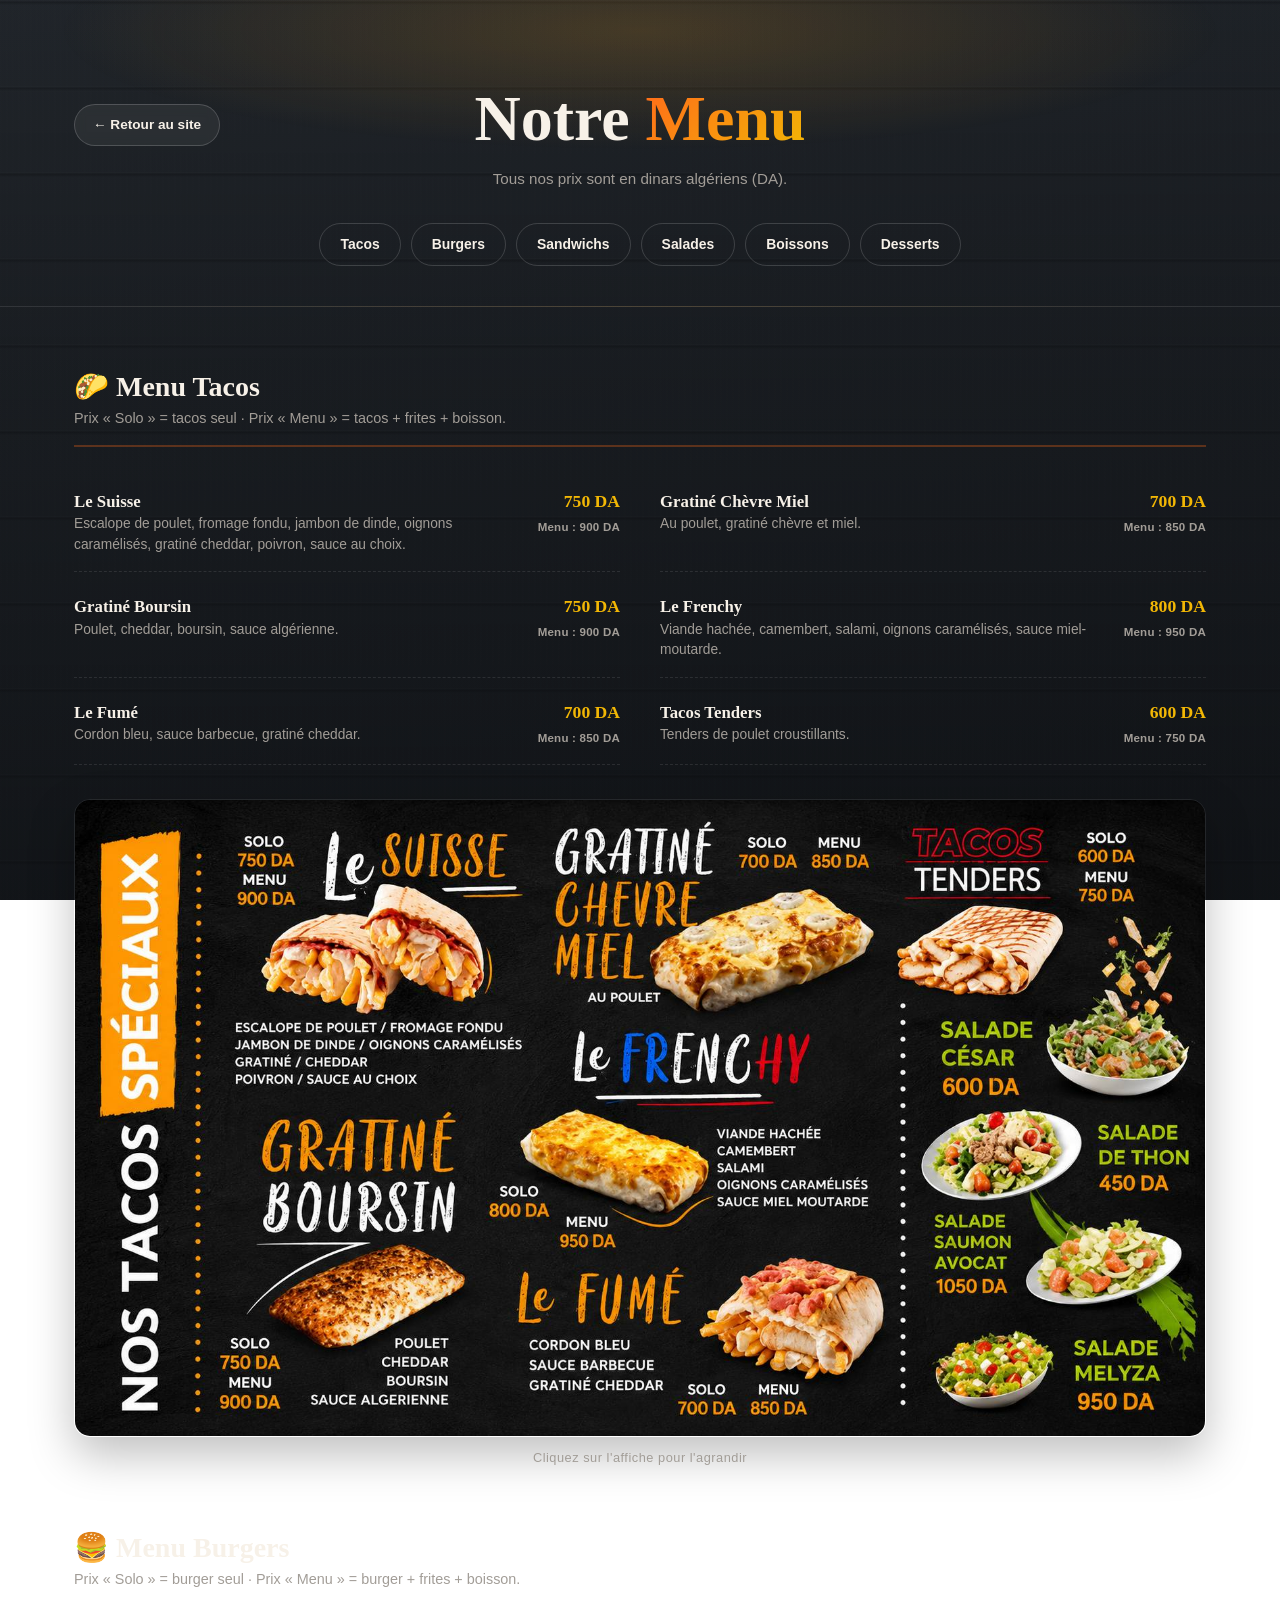
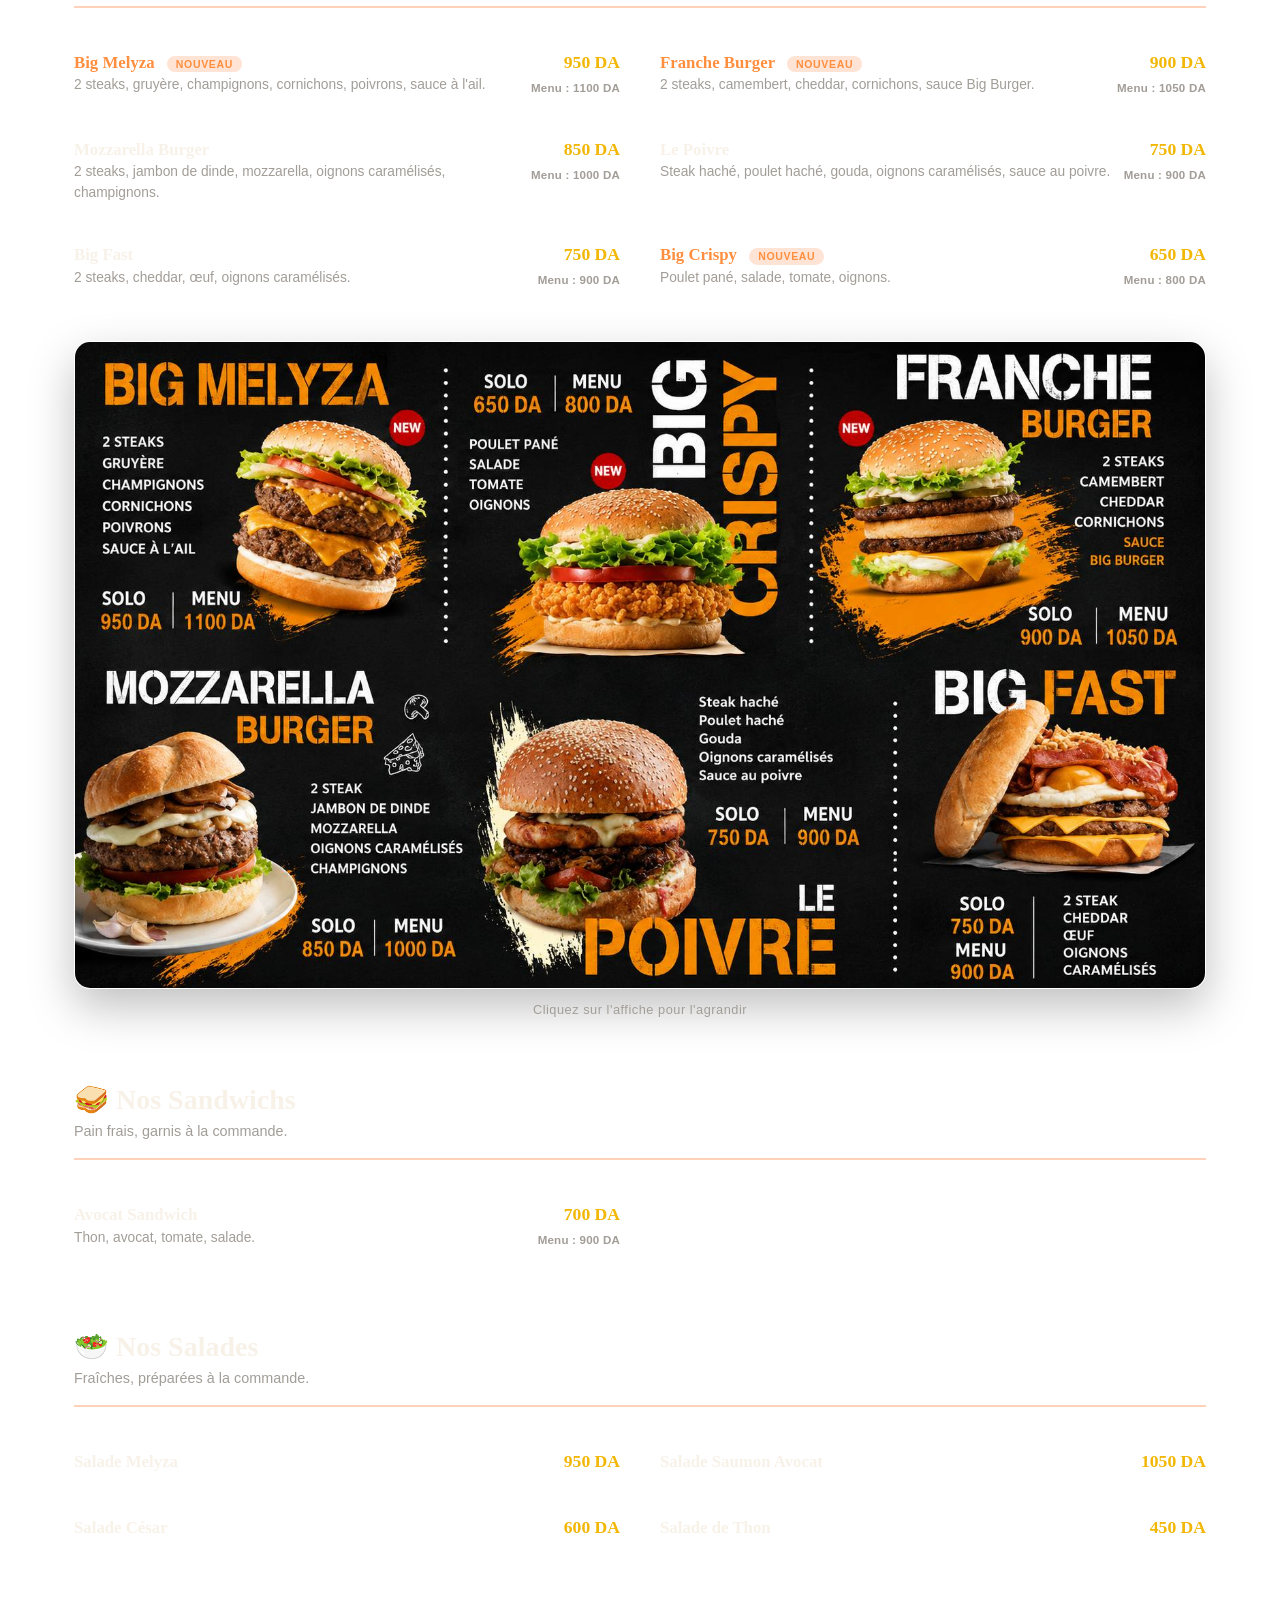
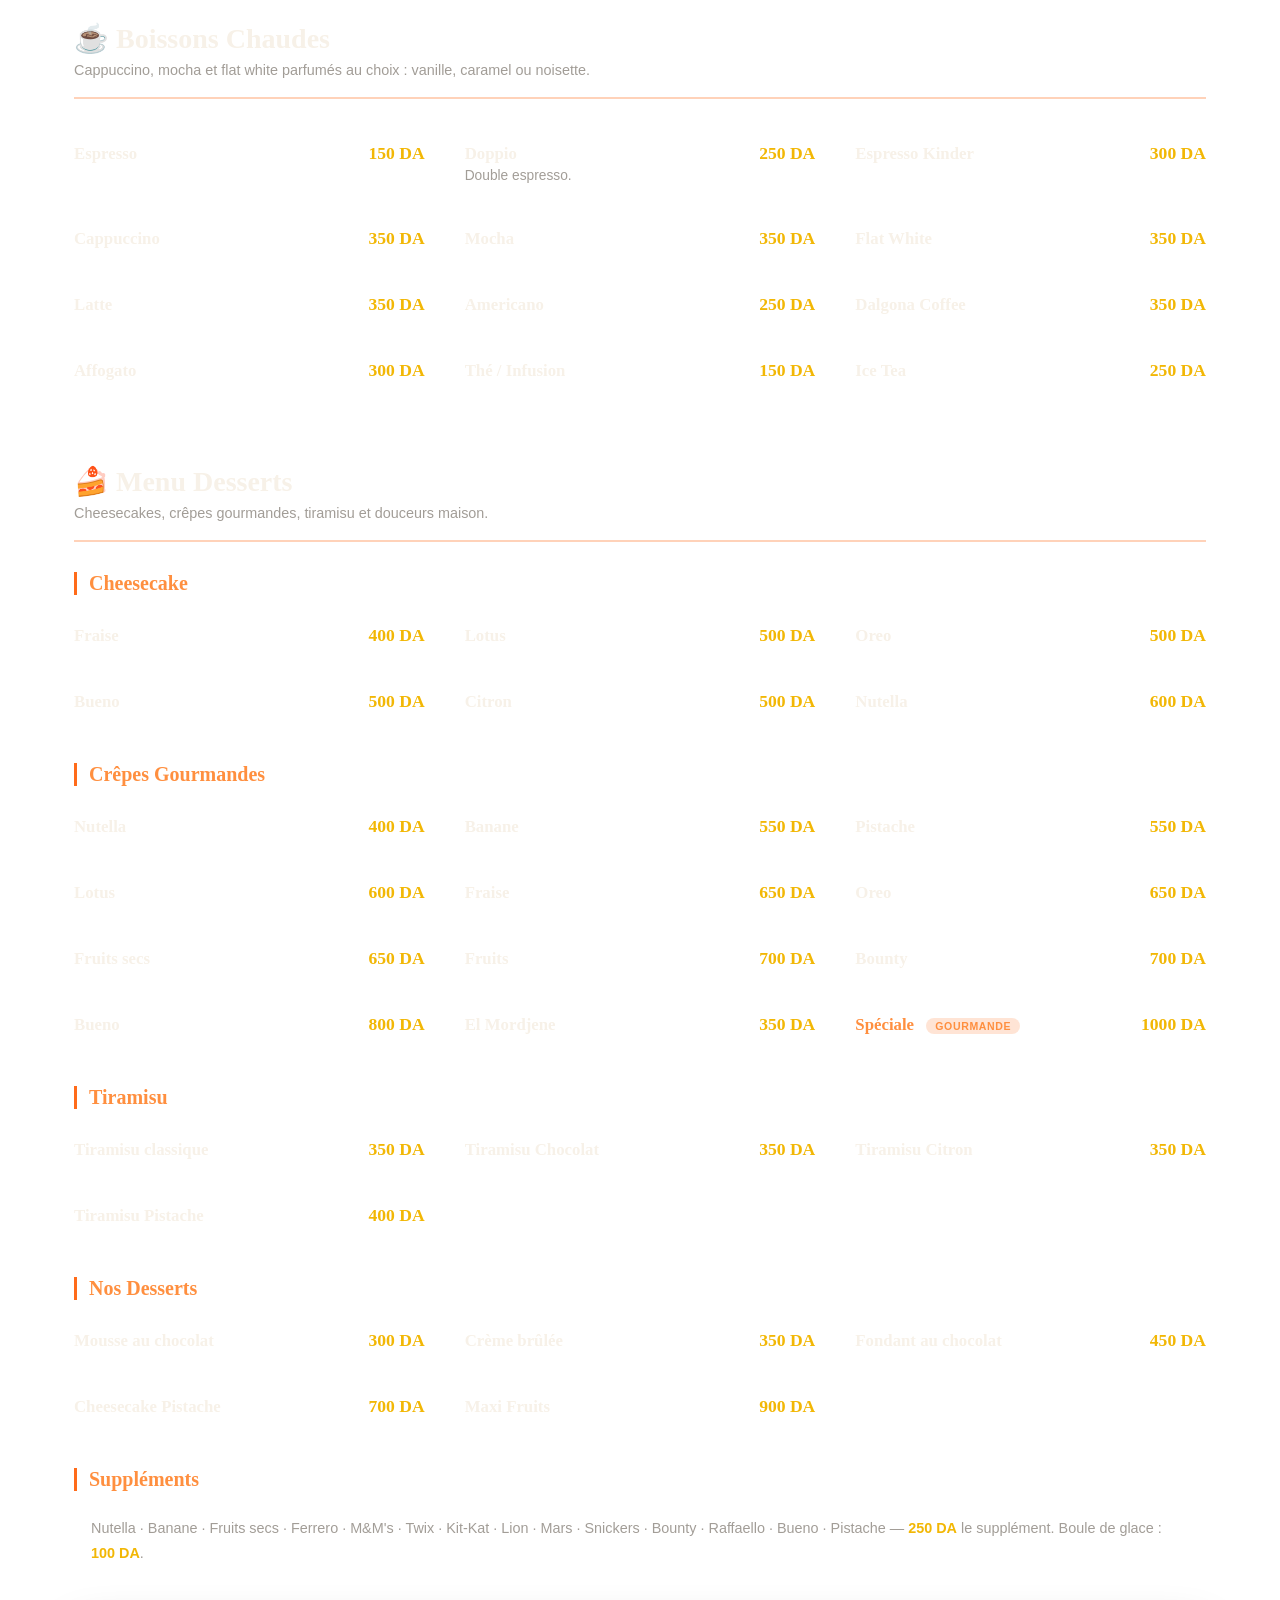
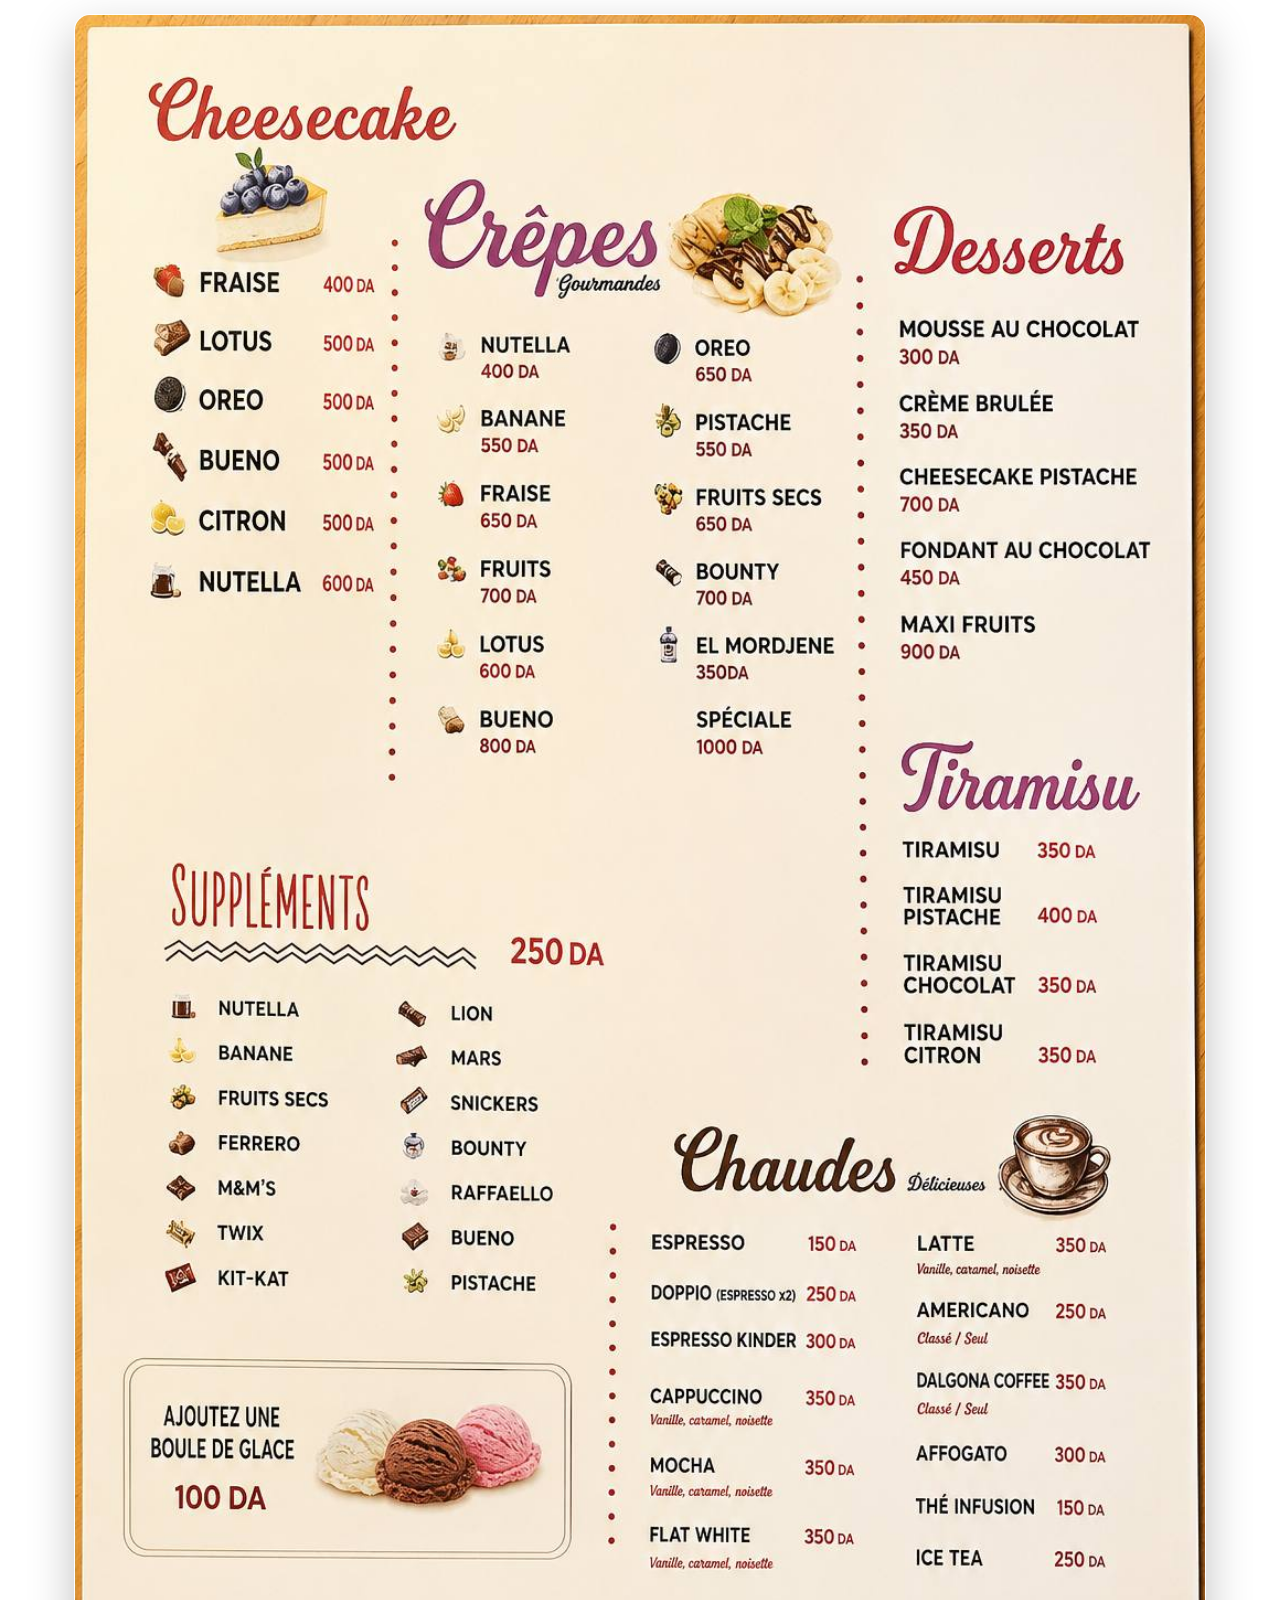
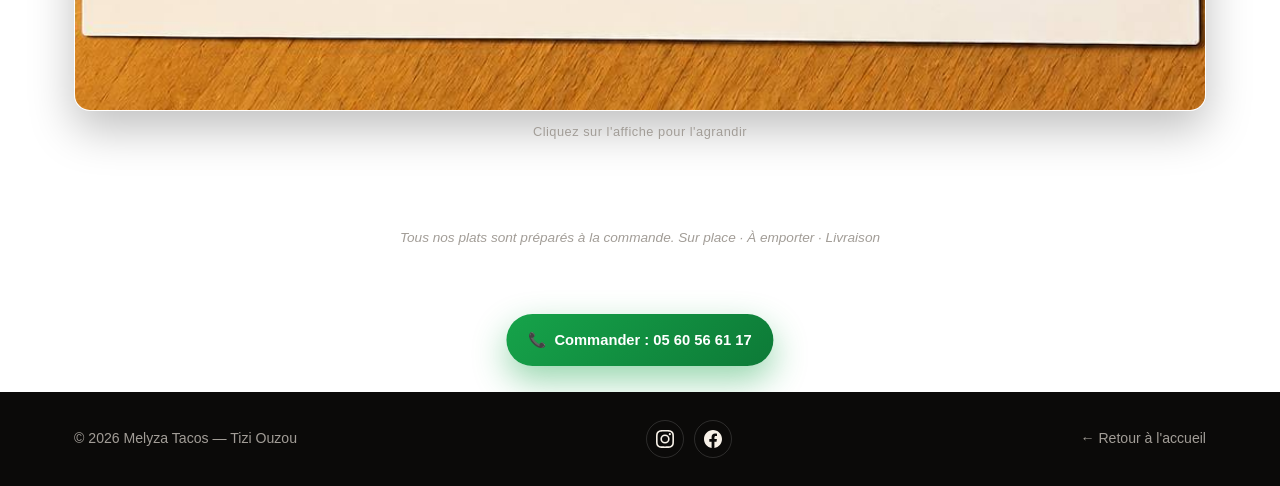
==== menu.html @ bb3642a3 "Suppression de l'onglet Tout dans les filtres du menu" ====
<!DOCTYPE html>
<html lang="fr">
<head>
  <meta charset="UTF-8" />
  <meta name="viewport" content="width=device-width, initial-scale=1.0" />
  <title>Menu &amp; Prix — Melyza Tacos</title>
  <meta name="description" content="Le menu complet de Melyza Tacos à Tizi Ouzou : tacos spéciaux, burgers, salades, boissons et desserts avec les prix." />
  <link rel="stylesheet" href="css/style.css" />
</head>
<body class="menu-page">

  <header class="menu-hero">
    <div class="container menu-hero__content">
      <a href="index.html" class="menu-hero__back">← Retour au site</a>
      <h1>Notre <span>Menu</span></h1>
      <p>Tous nos prix sont en dinars algériens (DA).</p>

      <nav class="menu-tabs" id="menuTabs">
        <button class="menu-tab" data-cat="tacos">Tacos</button>
        <button class="menu-tab" data-cat="burgers">Burgers</button>
        <button class="menu-tab" data-cat="sandwichs">Sandwichs</button>
        <button class="menu-tab" data-cat="salades">Salades</button>
        <button class="menu-tab" data-cat="boissons">Boissons</button>
        <button class="menu-tab" data-cat="desserts">Desserts</button>
      </nav>
    </div>
  </header>

  <main class="container menu-main">

    <!-- ============ TACOS ============ -->
    <section class="menu-cat" data-cat="tacos">
      <div class="menu-cat__head">
        <h2>🌮 Menu Tacos</h2>
        <p>Prix « Solo » = tacos seul · Prix « Menu » = tacos + frites + boisson.</p>
      </div>

      <ul class="menu-list">
        <li class="menu-item">
          <div class="menu-item__info">
            <h3>Le Suisse</h3>
            <p>Escalope de poulet, fromage fondu, jambon de dinde, oignons caramélisés, gratiné cheddar, poivron, sauce au choix.</p>
          </div>
          <span class="menu-item__price">750 DA <small>Menu : 900 DA</small></span>
        </li>
        <li class="menu-item">
          <div class="menu-item__info">
            <h3>Gratiné Chèvre Miel</h3>
            <p>Au poulet, gratiné chèvre et miel.</p>
          </div>
          <span class="menu-item__price">700 DA <small>Menu : 850 DA</small></span>
        </li>
        <li class="menu-item">
          <div class="menu-item__info">
            <h3>Gratiné Boursin</h3>
            <p>Poulet, cheddar, boursin, sauce algérienne.</p>
          </div>
          <span class="menu-item__price">750 DA <small>Menu : 900 DA</small></span>
        </li>
        <li class="menu-item">
          <div class="menu-item__info">
            <h3>Le Frenchy</h3>
            <p>Viande hachée, camembert, salami, oignons caramélisés, sauce miel-moutarde.</p>
          </div>
          <span class="menu-item__price">800 DA <small>Menu : 950 DA</small></span>
        </li>
        <li class="menu-item">
          <div class="menu-item__info">
            <h3>Le Fumé</h3>
            <p>Cordon bleu, sauce barbecue, gratiné cheddar.</p>
          </div>
          <span class="menu-item__price">700 DA <small>Menu : 850 DA</small></span>
        </li>
        <li class="menu-item">
          <div class="menu-item__info">
            <h3>Tacos Tenders</h3>
            <p>Tenders de poulet croustillants.</p>
          </div>
          <span class="menu-item__price">600 DA <small>Menu : 750 DA</small></span>
        </li>
      </ul>

      <figure class="menu-affiche">
        <img src="images/menu-tacos.jpg" alt="Affiche du menu des tacos spéciaux de Melyza Tacos" loading="lazy" />
        <figcaption>Cliquez sur l'affiche pour l'agrandir</figcaption>
      </figure>
    </section>

    <!-- ============ BURGERS ============ -->
    <section class="menu-cat" data-cat="burgers">
      <div class="menu-cat__head">
        <h2>🍔 Menu Burgers</h2>
        <p>Prix « Solo » = burger seul · Prix « Menu » = burger + frites + boisson.</p>
      </div>

      <ul class="menu-list">
        <li class="menu-item menu-item--star">
          <div class="menu-item__info">
            <h3>Big Melyza <span class="tag">Nouveau</span></h3>
            <p>2 steaks, gruyère, champignons, cornichons, poivrons, sauce à l'ail.</p>
          </div>
          <span class="menu-item__price">950 DA <small>Menu : 1100 DA</small></span>
        </li>
        <li class="menu-item menu-item--star">
          <div class="menu-item__info">
            <h3>Franche Burger <span class="tag">Nouveau</span></h3>
            <p>2 steaks, camembert, cheddar, cornichons, sauce Big Burger.</p>
          </div>
          <span class="menu-item__price">900 DA <small>Menu : 1050 DA</small></span>
        </li>
        <li class="menu-item">
          <div class="menu-item__info">
            <h3>Mozzarella Burger</h3>
            <p>2 steaks, jambon de dinde, mozzarella, oignons caramélisés, champignons.</p>
          </div>
          <span class="menu-item__price">850 DA <small>Menu : 1000 DA</small></span>
        </li>
        <li class="menu-item">
          <div class="menu-item__info">
            <h3>Le Poivre</h3>
            <p>Steak haché, poulet haché, gouda, oignons caramélisés, sauce au poivre.</p>
          </div>
          <span class="menu-item__price">750 DA <small>Menu : 900 DA</small></span>
        </li>
        <li class="menu-item">
          <div class="menu-item__info">
            <h3>Big Fast</h3>
            <p>2 steaks, cheddar, œuf, oignons caramélisés.</p>
          </div>
          <span class="menu-item__price">750 DA <small>Menu : 900 DA</small></span>
        </li>
        <li class="menu-item menu-item--star">
          <div class="menu-item__info">
            <h3>Big Crispy <span class="tag">Nouveau</span></h3>
            <p>Poulet pané, salade, tomate, oignons.</p>
          </div>
          <span class="menu-item__price">650 DA <small>Menu : 800 DA</small></span>
        </li>
      </ul>

      <figure class="menu-affiche">
        <img src="images/menu-burgers.jpg" alt="Affiche du menu des burgers de Melyza Tacos" loading="lazy" />
        <figcaption>Cliquez sur l'affiche pour l'agrandir</figcaption>
      </figure>
    </section>

    <!-- ============ SANDWICHS ============ -->
    <section class="menu-cat" data-cat="sandwichs">
      <div class="menu-cat__head">
        <h2>🥪 Nos Sandwichs</h2>
        <p>Pain frais, garnis à la commande.</p>
      </div>
      <ul class="menu-list">
        <li class="menu-item">
          <div class="menu-item__info">
            <h3>Avocat Sandwich</h3>
            <p>Thon, avocat, tomate, salade.</p>
          </div>
          <span class="menu-item__price">700 DA <small>Menu : 900 DA</small></span>
        </li>
      </ul>
    </section>

    <!-- ============ SALADES ============ -->
    <section class="menu-cat" data-cat="salades">
      <div class="menu-cat__head">
        <h2>🥗 Nos Salades</h2>
        <p>Fraîches, préparées à la commande.</p>
      </div>
      <ul class="menu-list">
        <li class="menu-item">
          <div class="menu-item__info"><h3>Salade Melyza</h3></div>
          <span class="menu-item__price">950 DA</span>
        </li>
        <li class="menu-item">
          <div class="menu-item__info"><h3>Salade Saumon Avocat</h3></div>
          <span class="menu-item__price">1050 DA</span>
        </li>
        <li class="menu-item">
          <div class="menu-item__info"><h3>Salade César</h3></div>
          <span class="menu-item__price">600 DA</span>
        </li>
        <li class="menu-item">
          <div class="menu-item__info"><h3>Salade de Thon</h3></div>
          <span class="menu-item__price">450 DA</span>
        </li>
      </ul>
    </section>

    <!-- ============ BOISSONS ============ -->
    <section class="menu-cat" data-cat="boissons">
      <div class="menu-cat__head">
        <h2>☕ Boissons Chaudes</h2>
        <p>Cappuccino, mocha et flat white parfumés au choix : vanille, caramel ou noisette.</p>
      </div>
      <ul class="menu-list menu-list--compact">
        <li class="menu-item">
          <div class="menu-item__info"><h3>Espresso</h3></div>
          <span class="menu-item__price">150 DA</span>
        </li>
        <li class="menu-item">
          <div class="menu-item__info"><h3>Doppio</h3><p>Double espresso.</p></div>
          <span class="menu-item__price">250 DA</span>
        </li>
        <li class="menu-item">
          <div class="menu-item__info"><h3>Espresso Kinder</h3></div>
          <span class="menu-item__price">300 DA</span>
        </li>
        <li class="menu-item">
          <div class="menu-item__info"><h3>Cappuccino</h3></div>
          <span class="menu-item__price">350 DA</span>
        </li>
        <li class="menu-item">
          <div class="menu-item__info"><h3>Mocha</h3></div>
          <span class="menu-item__price">350 DA</span>
        </li>
        <li class="menu-item">
          <div class="menu-item__info"><h3>Flat White</h3></div>
          <span class="menu-item__price">350 DA</span>
        </li>
        <li class="menu-item">
          <div class="menu-item__info"><h3>Latte</h3></div>
          <span class="menu-item__price">350 DA</span>
        </li>
        <li class="menu-item">
          <div class="menu-item__info"><h3>Americano</h3></div>
          <span class="menu-item__price">250 DA</span>
        </li>
        <li class="menu-item">
          <div class="menu-item__info"><h3>Dalgona Coffee</h3></div>
          <span class="menu-item__price">350 DA</span>
        </li>
        <li class="menu-item">
          <div class="menu-item__info"><h3>Affogato</h3></div>
          <span class="menu-item__price">300 DA</span>
        </li>
        <li class="menu-item">
          <div class="menu-item__info"><h3>Thé / Infusion</h3></div>
          <span class="menu-item__price">150 DA</span>
        </li>
        <li class="menu-item">
          <div class="menu-item__info"><h3>Ice Tea</h3></div>
          <span class="menu-item__price">250 DA</span>
        </li>
      </ul>
    </section>

    <!-- ============ DESSERTS ============ -->
    <section class="menu-cat" data-cat="desserts">
      <div class="menu-cat__head">
        <h2>🍰 Menu Desserts</h2>
        <p>Cheesecakes, crêpes gourmandes, tiramisu et douceurs maison.</p>
      </div>

      <h3 class="menu-sub">Cheesecake</h3>
      <ul class="menu-list menu-list--compact">
        <li class="menu-item">
          <div class="menu-item__info"><h3>Fraise</h3></div>
          <span class="menu-item__price">400 DA</span>
        </li>
        <li class="menu-item">
          <div class="menu-item__info"><h3>Lotus</h3></div>
          <span class="menu-item__price">500 DA</span>
        </li>
        <li class="menu-item">
          <div class="menu-item__info"><h3>Oreo</h3></div>
          <span class="menu-item__price">500 DA</span>
        </li>
        <li class="menu-item">
          <div class="menu-item__info"><h3>Bueno</h3></div>
          <span class="menu-item__price">500 DA</span>
        </li>
        <li class="menu-item">
          <div class="menu-item__info"><h3>Citron</h3></div>
          <span class="menu-item__price">500 DA</span>
        </li>
        <li class="menu-item">
          <div class="menu-item__info"><h3>Nutella</h3></div>
          <span class="menu-item__price">600 DA</span>
        </li>
      </ul>

      <h3 class="menu-sub">Crêpes Gourmandes</h3>
      <ul class="menu-list menu-list--compact">
        <li class="menu-item">
          <div class="menu-item__info"><h3>Nutella</h3></div>
          <span class="menu-item__price">400 DA</span>
        </li>
        <li class="menu-item">
          <div class="menu-item__info"><h3>Banane</h3></div>
          <span class="menu-item__price">550 DA</span>
        </li>
        <li class="menu-item">
          <div class="menu-item__info"><h3>Pistache</h3></div>
          <span class="menu-item__price">550 DA</span>
        </li>
        <li class="menu-item">
          <div class="menu-item__info"><h3>Lotus</h3></div>
          <span class="menu-item__price">600 DA</span>
        </li>
        <li class="menu-item">
          <div class="menu-item__info"><h3>Fraise</h3></div>
          <span class="menu-item__price">650 DA</span>
        </li>
        <li class="menu-item">
          <div class="menu-item__info"><h3>Oreo</h3></div>
          <span class="menu-item__price">650 DA</span>
        </li>
        <li class="menu-item">
          <div class="menu-item__info"><h3>Fruits secs</h3></div>
          <span class="menu-item__price">650 DA</span>
        </li>
        <li class="menu-item">
          <div class="menu-item__info"><h3>Fruits</h3></div>
          <span class="menu-item__price">700 DA</span>
        </li>
        <li class="menu-item">
          <div class="menu-item__info"><h3>Bounty</h3></div>
          <span class="menu-item__price">700 DA</span>
        </li>
        <li class="menu-item">
          <div class="menu-item__info"><h3>Bueno</h3></div>
          <span class="menu-item__price">800 DA</span>
        </li>
        <li class="menu-item">
          <div class="menu-item__info"><h3>El Mordjene</h3></div>
          <span class="menu-item__price">350 DA</span>
        </li>
        <li class="menu-item menu-item--star">
          <div class="menu-item__info"><h3>Spéciale <span class="tag">Gourmande</span></h3></div>
          <span class="menu-item__price">1000 DA</span>
        </li>
      </ul>

      <h3 class="menu-sub">Tiramisu</h3>
      <ul class="menu-list menu-list--compact">
        <li class="menu-item">
          <div class="menu-item__info"><h3>Tiramisu classique</h3></div>
          <span class="menu-item__price">350 DA</span>
        </li>
        <li class="menu-item">
          <div class="menu-item__info"><h3>Tiramisu Chocolat</h3></div>
          <span class="menu-item__price">350 DA</span>
        </li>
        <li class="menu-item">
          <div class="menu-item__info"><h3>Tiramisu Citron</h3></div>
          <span class="menu-item__price">350 DA</span>
        </li>
        <li class="menu-item">
          <div class="menu-item__info"><h3>Tiramisu Pistache</h3></div>
          <span class="menu-item__price">400 DA</span>
        </li>
      </ul>

      <h3 class="menu-sub">Nos Desserts</h3>
      <ul class="menu-list menu-list--compact">
        <li class="menu-item">
          <div class="menu-item__info"><h3>Mousse au chocolat</h3></div>
          <span class="menu-item__price">300 DA</span>
        </li>
        <li class="menu-item">
          <div class="menu-item__info"><h3>Crème brûlée</h3></div>
          <span class="menu-item__price">350 DA</span>
        </li>
        <li class="menu-item">
          <div class="menu-item__info"><h3>Fondant au chocolat</h3></div>
          <span class="menu-item__price">450 DA</span>
        </li>
        <li class="menu-item">
          <div class="menu-item__info"><h3>Cheesecake Pistache</h3></div>
          <span class="menu-item__price">700 DA</span>
        </li>
        <li class="menu-item">
          <div class="menu-item__info"><h3>Maxi Fruits</h3></div>
          <span class="menu-item__price">900 DA</span>
        </li>
      </ul>

      <h3 class="menu-sub">Suppléments</h3>
      <p class="menu-sub__note">
        Nutella · Banane · Fruits secs · Ferrero · M&amp;M's · Twix · Kit-Kat · Lion · Mars ·
        Snickers · Bounty · Raffaello · Bueno · Pistache — <strong>250 DA</strong> le supplément.
        Boule de glace&nbsp;: <strong>100 DA</strong>.
      </p>

      <figure class="menu-affiche">
        <img src="images/menu-desserts.jpg" alt="Affiche du menu des desserts de Melyza Tacos" loading="lazy" />
        <figcaption>Cliquez sur l'affiche pour l'agrandir</figcaption>
      </figure>
    </section>

    <p class="menu-note">
      Tous nos plats sont préparés à la commande. Sur place · À emporter · Livraison
    </p>
  </main>

  <!-- Bouton d'appel, flottant en bas au centre -->
  <a href="tel:+213560566117" class="fab fab--call" aria-label="Commander au 05 60 56 61 17">
    📞 <span>Commander&nbsp;: 05 60 56 61 17</span>
  </a>

  <footer class="footer">
    <div class="container footer__inner">
      <p>© <span id="year"></span> Melyza Tacos — Tizi Ouzou</p>

      <div class="socials">
        <a href="https://www.instagram.com/melyzatacos/" target="_blank" rel="noopener" aria-label="Instagram">
          <svg viewBox="0 0 24 24" width="18" height="18" fill="currentColor" aria-hidden="true">
            <path d="M12 2.16c3.2 0 3.58.01 4.85.07 1.17.05 1.8.25 2.23.41.56.22.96.48 1.38.9.42.42.68.82.9 1.38.16.42.36 1.06.41 2.23.06 1.27.07 1.65.07 4.85s-.01 3.58-.07 4.85c-.05 1.17-.25 1.8-.41 2.23-.22.56-.48.96-.9 1.38-.42.42-.82.68-1.38.9-.42.16-1.06.36-2.23.41-1.27.06-1.65.07-4.85.07s-3.58-.01-4.85-.07c-1.17-.05-1.8-.25-2.23-.41-.56-.22-.96-.48-1.38-.9-.42-.42-.68-.82-.9-1.38-.16-.42-.36-1.06-.41-2.23-.06-1.27-.07-1.65-.07-4.85s.01-3.58.07-4.85c.05-1.17.25-1.8.41-2.23.22-.56.48-.96.9-1.38.42-.42.82-.68 1.38-.9.42-.16 1.06-.36 2.23-.41 1.27-.06 1.65-.07 4.85-.07M12 0C8.74 0 8.33.01 7.05.07 5.78.13 4.9.33 4.14.63c-.79.3-1.46.72-2.12 1.39C1.35 2.68.93 3.35.63 4.14.33 4.9.13 5.78.07 7.05.01 8.33 0 8.74 0 12s.01 3.67.07 4.95c.06 1.27.26 2.15.56 2.91.3.79.72 1.46 1.39 2.12.66.67 1.33 1.09 2.12 1.39.76.3 1.64.5 2.91.56C8.33 23.99 8.74 24 12 24s3.67-.01 4.95-.07c1.27-.06 2.15-.26 2.91-.56.79-.3 1.46-.72 2.12-1.39.67-.66 1.09-1.33 1.39-2.12.3-.76.5-1.64.56-2.91.06-1.28.07-1.69.07-4.95s-.01-3.67-.07-4.95c-.06-1.27-.26-2.15-.56-2.91-.3-.79-.72-1.46-1.39-2.12C21.32 1.35 20.65.93 19.86.63c-.76-.3-1.64-.5-2.91-.56C15.67.01 15.26 0 12 0z"/>
            <path d="M12 5.84a6.16 6.16 0 100 12.32A6.16 6.16 0 0012 5.84zm0 10.16a4 4 0 110-8 4 4 0 010 8z"/>
            <circle cx="18.41" cy="5.59" r="1.44"/>
          </svg>
        </a>
        <a href="https://www.facebook.com/MelyzaTacos" target="_blank" rel="noopener" aria-label="Facebook">
          <svg viewBox="0 0 24 24" width="18" height="18" fill="currentColor" aria-hidden="true">
            <path d="M24 12.07C24 5.4 18.63 0 12 0S0 5.4 0 12.07C0 18.1 4.39 23.09 10.13 24v-8.44H7.08v-3.49h3.05V9.41c0-3.02 1.79-4.69 4.53-4.69 1.31 0 2.68.24 2.68.24v2.97h-1.51c-1.49 0-1.96.93-1.96 1.89v2.25h3.33l-.53 3.49h-2.8V24C19.61 23.09 24 18.1 24 12.07z"/>
          </svg>
        </a>
      </div>

      <a href="index.html">← Retour à l'accueil</a>
    </div>
  </footer>

  <!-- Visionneuse plein écran des affiches -->
  <div class="lightbox" id="lightbox" hidden>
    <button class="lightbox__close" id="lightboxClose" aria-label="Fermer">✕</button>
    <img src="" alt="" id="lightboxImg" />
  </div>

  <script src="js/main.js"></script>
</body>
</html>
---- css/style.css ----
/* =========================================================
   MELYZA TACOS — Feuille de style
   Palette : noir charbon / orange braise / crème
   ========================================================= */

:root {
  --noir: #12100e;
  --noir-2: #1c1917;
  --noir-3: #262220;
  --creme: #f7f1e8;
  --creme-2: #ffffff;
  --orange: #ff6b1a;
  --orange-2: #ff8f3f;
  --rouge: #d92626;
  --or: #f2b705;
  --gris: #a29d97;

  --radius: 16px;
  --radius-sm: 10px;
  --shadow: 0 18px 45px rgba(0, 0, 0, .25);
  --font: "Segoe UI", "Helvetica Neue", Arial, sans-serif;
  --font-title: "Georgia", "Times New Roman", serif;
  --max: 1180px;
  --ease: cubic-bezier(.22, 1, .36, 1);
}

* { margin: 0; padding: 0; box-sizing: border-box; }

html { scroll-behavior: smooth; }

body {
  font-family: var(--font);
  background: var(--creme);
  color: var(--noir);
  line-height: 1.65;
  -webkit-font-smoothing: antialiased;
  overflow-x: hidden;
}

img { max-width: 100%; display: block; }
a { color: inherit; text-decoration: none; }

.container { width: 100%; max-width: var(--max); margin: 0 auto; padding: 0 24px; }

.section { padding: 96px 0; }
.section--dark { background: var(--noir); color: var(--creme); }

.section__head { text-align: center; max-width: 640px; margin: 0 auto 56px; }

.eyebrow {
  text-transform: uppercase;
  letter-spacing: .18em;
  font-size: .75rem;
  font-weight: 700;
  color: var(--orange);
  margin-bottom: 12px;
}

h1, h2, h3 { font-family: var(--font-title); line-height: 1.15; font-weight: 700; }
h2 { font-size: clamp(1.8rem, 4vw, 2.7rem); }
h3 { font-size: 1.2rem; }

/* ---------- Placeholders photo (à remplacer par de vraies images) ---------- */
.ph {
  position: relative;
  background:
    repeating-linear-gradient(45deg, rgba(255, 107, 26, .06) 0 12px, transparent 12px 24px),
    linear-gradient(135deg, var(--noir-2), var(--noir-3));
  border: 1px dashed rgba(255, 107, 26, .35);
  border-radius: var(--radius);
  min-height: 240px;
  display: flex;
  align-items: center;
  justify-content: center;
  overflow: hidden;
}
.ph::after {
  content: attr(data-label);
  font-size: .82rem;
  letter-spacing: .1em;
  text-transform: uppercase;
  color: var(--gris);
  text-align: center;
  padding: 0 16px;
}
.ph--tall { min-height: 460px; }
.ph--map { min-height: 340px; }

/* ---------- Boutons ---------- */
.btn {
  display: inline-flex;
  align-items: center;
  justify-content: center;
  gap: 8px;
  padding: 15px 30px;
  border-radius: 999px;
  font-weight: 700;
  font-size: .95rem;
  letter-spacing: .02em;
  cursor: pointer;
  border: 2px solid transparent;
  transition: transform .35s var(--ease), box-shadow .35s var(--ease), background .3s, color .3s;
  white-space: nowrap;
}
.btn--primary {
  background: linear-gradient(135deg, var(--orange), var(--rouge));
  color: #fff;
  box-shadow: 0 12px 30px rgba(255, 107, 26, .35);
}
.btn--primary:hover { transform: translateY(-3px); box-shadow: 0 18px 40px rgba(255, 107, 26, .45); }
.btn--ghost { border-color: rgba(255, 255, 255, .35); color: #fff; backdrop-filter: blur(4px); }
.btn--ghost:hover { background: #fff; color: var(--noir); }
.btn--sm { padding: 10px 20px; font-size: .85rem; background: var(--orange); color: #fff; }
.btn--sm:hover { background: var(--rouge); }

/* =========================================================
   NAVIGATION
   ========================================================= */
.nav {
  position: fixed;
  inset: 0 0 auto 0;
  z-index: 100;
  transition: background .4s, box-shadow .4s, padding .4s;
  padding: 18px 0;
}
.nav.is-scrolled {
  background: rgba(18, 16, 14, .92);
  backdrop-filter: blur(10px);
  box-shadow: 0 6px 24px rgba(0, 0, 0, .25);
  padding: 10px 0;
}
.nav__inner {
  max-width: var(--max);
  margin: 0 auto;
  padding: 0 24px;
  display: flex;
  align-items: center;
  justify-content: space-between;
}
.nav__logo { display: flex; align-items: center; gap: 10px; }
/* Logo rond du restaurant : rotation continue */
.nav__logo-mark {
  width: 44px; height: 44px;
  border-radius: 50%;
  object-fit: cover;
  box-shadow: 0 4px 14px rgba(0, 0, 0, .35);
  animation: tourne 14s linear infinite;
}
.nav__logo:hover .nav__logo-mark { animation-duration: 4s; }

@keyframes tourne {
  from { transform: rotate(0deg); }
  to   { transform: rotate(360deg); }
}
/* Logo de la barre de navigation, dans le même esprit que l'enseigne */
.nav__logo-text { display: flex; align-items: baseline; gap: 6px; }
.nav__logo-text .script {
  font-family: 'Pacifico', cursive;
  font-size: 1.5rem;
  line-height: 1.2;
  color: #f5a623;
}
.nav__logo-text .sans {
  font-family: 'Poppins', var(--font);
  font-weight: 300;
  font-size: .78rem;
  letter-spacing: .18em;
  text-transform: uppercase;
  color: #fff;
}

.nav__links { display: flex; align-items: center; gap: 28px; }
.nav__links a { color: #fff; font-size: .95rem; font-weight: 600; position: relative; }
.nav__links a:not(.btn)::after {
  content: "";
  position: absolute; left: 0; bottom: -6px;
  width: 0; height: 2px; background: var(--orange);
  transition: width .3s var(--ease);
}
.nav__links a:not(.btn):hover::after { width: 100%; }

.nav__burger { display: none; background: none; border: 0; cursor: pointer; padding: 8px; }
.nav__burger span {
  display: block; width: 26px; height: 2px; background: #fff;
  margin: 5px 0; transition: transform .3s, opacity .3s;
}
.nav__burger.is-open span:nth-child(1) { transform: translateY(7px) rotate(45deg); }
.nav__burger.is-open span:nth-child(2) { opacity: 0; }
.nav__burger.is-open span:nth-child(3) { transform: translateY(-7px) rotate(-45deg); }

/* =========================================================
   HERO / BANNIÈRE
   ========================================================= */
.hero {
  position: relative;
  min-height: 100vh;
  display: flex;
  align-items: center;
  justify-content: center;
  text-align: center;
  color: #fff;
  overflow: hidden;
}
/* Fond repris de la façade : bardage anthracite en panneaux horizontaux */
.hero__bg {
  position: absolute; inset: 0;
  background:
    /* joints entre les panneaux */
    repeating-linear-gradient(
      180deg,
      rgba(255, 255, 255, .035) 0px,
      rgba(255, 255, 255, .015) 1px,
      rgba(0, 0, 0, .28) 2px,
      rgba(0, 0, 0, .10) 4px,
      transparent 5px,
      transparent 86px
    ),
    /* légère texture métal brossé */
    repeating-linear-gradient(
      90deg,
      rgba(255, 255, 255, .012) 0px,
      transparent 2px,
      transparent 6px
    ),
    /* reflet chaud de l'éclairage de l'enseigne */
    radial-gradient(ellipse 70% 45% at 50% 22%, rgba(245, 166, 35, .16), transparent 65%),
    /* teinte des panneaux : gris ardoise froid */
    linear-gradient(170deg, #3a4149 0%, #2f353c 35%, #262b31 70%, #1c2025 100%);
  animation: heroZoom 26s ease-in-out infinite alternate;
}
@keyframes heroZoom { from { transform: scale(1); } to { transform: scale(1.05); } }

/* Assombrissement des bords, comme l'ombre du auvent sur la façade */
.hero__overlay {
  position: absolute; inset: 0;
  background:
    radial-gradient(ellipse 90% 70% at 50% 45%, transparent 30%, rgba(12, 14, 17, .55) 100%),
    linear-gradient(180deg, rgba(12, 14, 17, .55), rgba(12, 14, 17, .25) 45%, rgba(18, 16, 14, .92));
}

.hero__content { position: relative; z-index: 2; padding: 120px 24px 100px; max-width: 820px; }

.hero__kicker {
  text-transform: uppercase;
  letter-spacing: .3em;
  font-size: .78rem;
  font-weight: 700;
  color: var(--or);
  margin-bottom: 18px;
  animation: fadeUp .9s var(--ease) both;
}
/* Titre repris de l'enseigne : "Melyza" manuscrit doré + "TACOS" en capitales fines */
.hero__title {
  display: flex;
  align-items: flex-start;
  justify-content: center;
  gap: .04em;
  margin-bottom: 4px;
  animation: fadeUp .9s .1s var(--ease) both;
}
.hero__title .script {
  font-family: 'Pacifico', cursive;
  font-weight: 400;
  font-size: clamp(3.2rem, 10vw, 6.4rem);
  line-height: 1.05;
  padding-right: .08em;
  color: #f5a623;
  filter: drop-shadow(0 6px 18px rgba(245, 166, 35, .28));
}
/* "TACOS" plié en angle comme sur l'enseigne : TAC à l'horizontale, OS à la verticale */
.hero__title .sans {
  display: inline-flex;
  flex-direction: column;
  align-items: flex-end;
  font-family: 'Poppins', var(--font);
  font-weight: 300;
  font-size: clamp(1.3rem, 3.6vw, 2.4rem);
  text-transform: uppercase;
  color: #fff;
  line-height: 1;
  margin-left: -.15em;
}
.hero__title .sans__top { letter-spacing: .12em; padding-left: .12em; }
.hero__title .sans__side {
  writing-mode: vertical-rl;
  letter-spacing: .12em;
  margin-top: .1em;
  padding-right: .06em;
}
/* Ligne du haut : tacos à gauche, nom au centre, burger à droite */
.hero__row {
  display: flex;
  align-items: center;
  justify-content: center;
  gap: clamp(4px, 2vw, 28px);
}
.hero__food {
  flex: 0 0 auto;
  filter: drop-shadow(0 22px 32px rgba(0, 0, 0, .45));
}
/* Burger : flottement + léger balancement (l'effet "gif" animé) */
.hero__food--burger {
  width: clamp(115px, 16vw, 235px);
  animation: fadeUp 1s .5s var(--ease) both, flotteDroite 4.2s 1.5s ease-in-out infinite;
}
@keyframes flotteDroite {
  0%, 100% { transform: translateY(0) rotate(3deg) scale(1); }
  50%      { transform: translateY(-20px) rotate(-3deg) scale(1.04); }
}

/* Bloc logo : titre + slogan + l'équerre orange de l'enseigne */
.brand {
  display: inline-block;
  position: relative;
  animation: fadeUp .9s .1s var(--ease) both;
}
.hero__slogan {
  font-family: 'Poppins', var(--font);
  font-weight: 200;
  font-size: clamp(.82rem, 1.8vw, 1.05rem);
  letter-spacing: .22em;
  color: rgba(255, 255, 255, .75);
  text-align: left;
  padding-left: .5em;
  margin: 2px 0 0;
}
/* Trait doré : file sous le slogan, puis remonte à la verticale jusqu'au S de TACOS */
.brand__bracket {
  position: absolute;
  right: 0;
  bottom: -14px;
  width: 74%;
  height: clamp(40px, 8vw, 78px);
  border-bottom: 3px solid #f5a623;
  border-right: 3px solid #f5a623;
  border-bottom-right-radius: 3px;
  pointer-events: none;
  z-index: -1;
}
.brand { margin-bottom: 34px; }
.hero__tagline {
  font-size: clamp(1rem, 2.2vw, 1.25rem);
  color: rgba(255, 255, 255, .82);
  max-width: 560px;
  margin: 0 auto 36px;
  animation: fadeUp .9s .2s var(--ease) both;
}
.hero__actions {
  display: flex; gap: 16px; justify-content: center; flex-wrap: wrap;
  animation: fadeUp .9s .3s var(--ease) both;
}
.hero__badges {
  list-style: none;
  display: flex; gap: 12px; justify-content: center; flex-wrap: wrap;
  margin-top: 40px;
  animation: fadeUp .9s .4s var(--ease) both;
}
.hero__badges li {
  padding: 7px 18px;
  border: 1px solid rgba(255, 255, 255, .25);
  border-radius: 999px;
  font-size: .82rem;
  font-weight: 600;
  letter-spacing: .04em;
  background: rgba(255, 255, 255, .06);
}

.hero__scroll {
  position: absolute; bottom: 30px; left: 50%; transform: translateX(-50%);
  width: 26px; height: 44px;
  border: 2px solid rgba(255, 255, 255, .45);
  border-radius: 999px;
  z-index: 2;
}
.hero__scroll span {
  position: absolute; left: 50%; top: 9px;
  width: 4px; height: 8px; margin-left: -2px;
  background: #fff; border-radius: 2px;
  animation: scrollDot 1.6s infinite;
}
@keyframes scrollDot { 0% { opacity: 0; transform: translateY(0); } 40% { opacity: 1; } 80% { opacity: 0; transform: translateY(16px); } 100% { opacity: 0; } }
@keyframes fadeUp { from { opacity: 0; transform: translateY(28px); } to { opacity: 1; transform: none; } }

/* =========================================================
   À PROPOS
   ========================================================= */
.about__grid {
  display: grid;
  grid-template-columns: 1fr 1.1fr;
  gap: 64px;
  align-items: center;
}
.about__media { position: relative; }
.about__img {
  width: 100%;
  height: 560px;
  object-fit: cover;
  object-position: center 35%;
  border-radius: var(--radius);
  box-shadow: var(--shadow);
}
.about__media::after {
  content: "";
  position: absolute;
  inset: 18px -18px -18px 18px;
  border: 2px solid var(--orange);
  border-radius: var(--radius);
  z-index: -1;
}
.about__text h2 { margin-bottom: 20px; }
.about__text p { margin-bottom: 16px; color: #4a443f; }
.about__stats {
  display: flex; gap: 36px; margin-top: 34px;
  padding-top: 28px; border-top: 1px solid rgba(0, 0, 0, .1);
}
.about__stats div { display: flex; flex-direction: column; }
.about__stats strong { font-family: var(--font-title); font-size: 1.9rem; color: var(--orange); }
.about__stats span { font-size: .85rem; color: #6b645e; }

/* =========================================================
   SPÉCIALITÉS
   ========================================================= */
.cards { display: grid; grid-template-columns: repeat(3, 1fr); gap: 28px; }
.card {
  background: var(--noir-2);
  border: 1px solid rgba(255, 255, 255, .07);
  border-radius: var(--radius);
  overflow: hidden;
  transition: transform .45s var(--ease), border-color .3s;
}
.card:hover { transform: translateY(-8px); border-color: rgba(255, 107, 26, .5); }
.card__img { border: 0; border-radius: 0; min-height: 210px; }
/* Visuel produit : le cadre rogne le vide autour du plat, sans jamais déborder sur le texte */
.card__media {
  height: 340px;
  overflow: hidden;
  background: #faf4ea;
  display: grid;
  place-items: center;
}
.card__media img {
  width: 100%;
  height: 100%;
  object-fit: contain;
}
/* Photo pleine image (pas un visuel détouré) : on remplit tout le cadre */
.card__media--photo { background: var(--noir-3); }
.card__media--photo img { object-fit: cover; object-position: center 32%; }
.card__body { padding: 24px; }
.card__body h3 { margin-bottom: 8px; }
.card__body p { color: var(--gris); font-size: .93rem; margin-bottom: 14px; }
.card__price { color: var(--or); font-weight: 700; font-size: .95rem; }
.specials__cta { text-align: center; margin-top: 52px; }

/* =========================================================
   GALERIE
   ========================================================= */
.gallery__grid {
  display: grid;
  grid-template-columns: repeat(4, 1fr);
  grid-auto-rows: 200px;
  gap: 18px;
}
.gallery__item { min-height: 0; transition: transform .5s var(--ease); cursor: pointer; }
.gallery__item:hover { transform: scale(1.02); }
.gallery__item--big { grid-column: span 2; grid-row: span 2; }

/* =========================================================
   CONTACT
   ========================================================= */
.contact__grid { display: grid; grid-template-columns: 1fr 1fr; gap: 64px; align-items: center; }
/* Carte Google Maps intégrée */
.contact__map { position: relative; }
.contact__map iframe {
  width: 100%;
  height: 420px;
  border: 0;
  border-radius: var(--radius);
  box-shadow: var(--shadow);
  filter: grayscale(.25) contrast(1.05);
  transition: filter .4s;
}
.contact__map:hover iframe { filter: none; }
.contact__itineraire {
  position: absolute;
  right: 18px;
  bottom: 18px;
  padding: 12px 22px;
  font-size: .85rem;
}

.contact__list { list-style: none; margin-top: 28px; }
.contact__list li { display: flex; gap: 16px; padding: 18px 0; border-bottom: 1px solid rgba(255, 255, 255, .08); }
.contact__ico {
  width: 44px; height: 44px; flex: 0 0 44px;
  display: grid; place-items: center;
  background: rgba(255, 107, 26, .12);
  border-radius: 12px;
  font-size: 1.1rem;
}
.contact__list strong { display: block; font-size: .92rem; }
.contact__list p { color: var(--gris); font-size: .92rem; }
.contact__list a:hover { color: var(--orange); }

/* =========================================================
   FOOTER
   ========================================================= */
.footer { background: #0b0a09; color: var(--gris); padding: 28px 0; font-size: .88rem; }
.footer__inner { display: flex; justify-content: space-between; align-items: center; gap: 16px; flex-wrap: wrap; }
.footer a:hover { color: var(--orange); }

/* Icônes réseaux sociaux */
.socials { display: flex; gap: 10px; }
.socials a {
  width: 38px; height: 38px;
  display: grid; place-items: center;
  border-radius: 50%;
  border: 1px solid rgba(255, 255, 255, .14);
  color: var(--creme);
  transition: background .3s, transform .3s var(--ease), border-color .3s, color .3s;
}
.socials a:hover {
  background: linear-gradient(135deg, var(--orange), var(--rouge));
  border-color: transparent;
  color: #fff;
  transform: translateY(-3px);
}

/* =========================================================
   BOUTON FLOTTANT
   ========================================================= */
.fab {
  position: fixed; right: 22px; bottom: 22px; z-index: 90;
  display: inline-flex; align-items: center; gap: 8px;
  padding: 14px 22px;
  border-radius: 999px;
  background: linear-gradient(135deg, var(--orange), var(--rouge));
  color: #fff; font-weight: 700; font-size: .92rem;
  box-shadow: 0 14px 34px rgba(255, 107, 26, .42);
  transition: transform .3s var(--ease);
}
.fab:hover { transform: translateY(-4px) scale(1.04); }
.fab__logo {
  width: 30px; height: 30px;
  border-radius: 50%;
  object-fit: cover;
  border: 2px solid rgba(255, 255, 255, .85);
  flex: 0 0 auto;
}
/* Bouton "Commander" : flottant, centré en bas de l'écran */
.fab--call {
  right: auto;
  left: 50%;
  bottom: 26px;
  transform: translateX(-50%);
  background: linear-gradient(135deg, #16a34a, #0d7a37);
  box-shadow: 0 14px 34px rgba(22, 163, 74, .45);
}
.fab--call:hover { transform: translateX(-50%) translateY(-4px) scale(1.04); }

/* =========================================================
   PAGE MENU
   ========================================================= */
/* Même fond que la bannière : le bardage anthracite de la façade */
.menu-page {
  color: var(--creme);
  background:
    repeating-linear-gradient(
      180deg,
      rgba(255, 255, 255, .035) 0px,
      rgba(255, 255, 255, .015) 1px,
      rgba(0, 0, 0, .28) 2px,
      rgba(0, 0, 0, .10) 4px,
      transparent 5px,
      transparent 86px
    ),
    repeating-linear-gradient(
      90deg,
      rgba(255, 255, 255, .012) 0px,
      transparent 2px,
      transparent 6px
    ),
    linear-gradient(170deg, #3a4149 0%, #2f353c 35%, #262b31 70%, #1c2025 100%);
  background-attachment: fixed;
}
/* Voile sombre pour garder les textes bien lisibles par-dessus les panneaux */
.menu-page::before {
  content: "";
  position: fixed;
  inset: 0;
  background: linear-gradient(180deg, rgba(12, 14, 17, .55), rgba(12, 14, 17, .72));
  pointer-events: none;
  z-index: 0;
}
.menu-page > * { position: relative; z-index: 1; }

.menu-hero {
  position: relative;
  padding: 82px 0 40px;
  text-align: center;
  background:
    radial-gradient(ellipse 70% 60% at 50% 10%, rgba(245, 166, 35, .18), transparent 65%);
  border-bottom: 1px solid rgba(255, 255, 255, .1);
}
.menu-hero__content { position: relative; z-index: 2; }
/* Retour au site : épinglé en haut à gauche */
.menu-hero__back {
  position: absolute;
  top: 22px;
  left: 24px;
  z-index: 2;
  display: inline-flex;
  align-items: center;
  gap: 6px;
  padding: 9px 18px;
  border-radius: 999px;
  border: 1px solid rgba(255, 255, 255, .18);
  background: rgba(255, 255, 255, .06);
  backdrop-filter: blur(6px);
  font-size: .85rem;
  font-weight: 600;
  color: var(--creme);
  transition: background .25s, border-color .25s, color .25s, transform .25s var(--ease);
}
.menu-hero__back:hover {
  background: var(--orange);
  border-color: transparent;
  color: #fff;
  transform: translateX(-3px);
}
.menu-hero h1 { font-size: clamp(2.4rem, 7vw, 4rem); margin-bottom: 10px; }
.menu-hero h1 span {
  background: linear-gradient(135deg, var(--orange), var(--or));
  -webkit-background-clip: text; background-clip: text; color: transparent;
}
.menu-hero p { color: var(--gris); font-size: .95rem; }

.menu-tabs {
  display: flex; flex-wrap: wrap; justify-content: center; gap: 10px;
  margin-top: 32px;
}
.menu-tab {
  padding: 9px 20px;
  border-radius: 999px;
  border: 1px solid rgba(255, 255, 255, .16);
  background: transparent;
  color: var(--creme);
  font: inherit; font-size: .87rem; font-weight: 600;
  cursor: pointer;
  transition: background .25s, border-color .25s, color .25s, transform .25s;
}
.menu-tab:hover { border-color: var(--orange); transform: translateY(-2px); }
.menu-tab.is-active {
  background: linear-gradient(135deg, var(--orange), var(--rouge));
  border-color: transparent; color: #fff;
}

.menu-main { padding: 64px 24px 90px; }

.menu-cat { margin-bottom: 64px; scroll-margin-top: 100px; }
.menu-cat.is-hidden { display: none; }
.menu-cat__head { margin-bottom: 24px; padding-bottom: 14px; border-bottom: 2px solid rgba(255, 107, 26, .3); }
.menu-cat__head h2 { font-size: 1.75rem; margin-bottom: 4px; }
.menu-cat__head p { color: var(--gris); font-size: .9rem; }

/* Affiche officielle du menu (photo), placée sous la liste des plats */
.menu-affiche { margin: 34px 0 0; }
.menu-affiche img {
  width: 100%;
  border-radius: var(--radius);
  box-shadow: var(--shadow);
  border: 1px solid rgba(255, 255, 255, .08);
  cursor: zoom-in;
  transition: transform .5s var(--ease), border-color .3s;
}
.menu-affiche img:hover { transform: scale(1.01); border-color: rgba(255, 107, 26, .5); }
.menu-affiche figcaption {
  text-align: center;
  margin-top: 10px;
  font-size: .8rem;
  color: var(--gris);
  letter-spacing: .04em;
}

/* Visionneuse plein écran */
.lightbox {
  position: fixed; inset: 0; z-index: 200;
  background: rgba(6, 5, 4, .94);
  display: grid; place-items: center;
  padding: 32px;
  animation: fadeIn .3s ease;
}
.lightbox[hidden] { display: none; }
.lightbox img {
  max-width: 100%;
  max-height: 90vh;
  border-radius: 10px;
  box-shadow: 0 30px 70px rgba(0, 0, 0, .6);
}
.lightbox__close {
  position: absolute; top: 20px; right: 24px;
  width: 44px; height: 44px;
  border-radius: 50%;
  border: 1px solid rgba(255, 255, 255, .25);
  background: rgba(255, 255, 255, .08);
  color: #fff; font-size: 1.1rem;
  cursor: pointer;
  transition: background .25s, transform .25s;
}
.lightbox__close:hover { background: var(--orange); transform: rotate(90deg); }
@keyframes fadeIn { from { opacity: 0; } to { opacity: 1; } }

/* Sous-familles d'une catégorie (Cheesecake, Crêpes, Tiramisu…) */
.menu-sub {
  font-size: 1.25rem;
  color: var(--orange-2);
  margin: 30px 0 10px;
  padding-left: 12px;
  border-left: 3px solid var(--orange);
}
.menu-sub__note {
  color: var(--gris);
  font-size: .9rem;
  line-height: 1.7;
  padding: 14px 16px;
  border: 1px dashed rgba(255, 255, 255, .14);
  border-radius: var(--radius-sm);
}
.menu-sub__note strong { color: var(--or); }

.menu-list { list-style: none; display: grid; grid-template-columns: 1fr 1fr; gap: 4px 40px; }
.menu-list--compact { grid-template-columns: repeat(3, 1fr); }

.menu-item {
  display: flex; align-items: baseline; gap: 12px;
  padding: 16px 0;
  border-bottom: 1px dashed rgba(255, 255, 255, .1);
  transition: padding-left .3s var(--ease);
}
.menu-item:hover { padding-left: 8px; }
.menu-item__info { flex: 1; }
.menu-item__info h3 { font-size: 1.05rem; margin-bottom: 3px; }
.menu-item__info p { color: var(--gris); font-size: .86rem; line-height: 1.5; }
.menu-item__price {
  font-family: var(--font-title);
  font-weight: 700; font-size: 1.1rem;
  color: var(--or);
  white-space: nowrap;
  text-align: right;
}
/* Second prix (formule menu) sous le prix solo */
.menu-item__price small {
  display: block;
  font-family: var(--font);
  font-size: .72rem;
  font-weight: 600;
  letter-spacing: .02em;
  color: var(--gris);
  margin-top: 2px;
}
.menu-item--star .menu-item__info h3 { color: var(--orange-2); }
.tag {
  display: inline-block;
  margin-left: 8px;
  padding: 2px 9px;
  border-radius: 999px;
  background: rgba(255, 107, 26, .18);
  color: var(--orange-2);
  font-family: var(--font);
  font-size: .66rem; font-weight: 700;
  letter-spacing: .06em; text-transform: uppercase;
  vertical-align: middle;
}

.menu-note {
  text-align: center;
  color: var(--gris);
  font-size: .85rem;
  font-style: italic;
  padding-top: 20px;
  border-top: 1px solid rgba(255, 255, 255, .08);
}

/* =========================================================
   ANIMATIONS AU SCROLL
   ========================================================= */
.reveal { opacity: 0; transform: translateY(34px); transition: opacity .8s var(--ease), transform .8s var(--ease); }
.reveal.is-visible { opacity: 1; transform: none; }

@media (prefers-reduced-motion: reduce) {
  * { animation: none !important; transition: none !important; }
  .reveal { opacity: 1; transform: none; }
}

/* =========================================================
   RESPONSIVE
   ========================================================= */
@media (max-width: 960px) {
  .about__grid, .contact__grid { grid-template-columns: 1fr; gap: 40px; }
  .about__img { height: 380px; }
  .about__media::after { inset: 12px -12px -12px 12px; }
  .cards { grid-template-columns: 1fr; }
  .gallery__grid { grid-template-columns: repeat(2, 1fr); grid-auto-rows: 170px; }
  .menu-list, .menu-list--compact { grid-template-columns: 1fr; gap: 0; }
}

@media (max-width: 760px) {
  .section { padding: 68px 0; }
  .nav__burger { display: block; }
  .nav__links {
    position: fixed;
    inset: 0 0 auto 0;
    top: 68px;
    flex-direction: column;
    align-items: stretch;
    gap: 0;
    background: rgba(18, 16, 14, .98);
    backdrop-filter: blur(10px);
    padding: 12px 24px 24px;
    transform: translateY(-130%);
    transition: transform .4s var(--ease);
    box-shadow: 0 20px 40px rgba(0, 0, 0, .4);
  }
  .nav__links.is-open { transform: none; }
  .nav__links a { padding: 14px 0; border-bottom: 1px solid rgba(255, 255, 255, .08); }
  .nav__links .btn { margin-top: 14px; justify-content: center; border-bottom: 0; }

  /* Sur téléphone : le burger passe sous le nom */
  .hero__row { flex-wrap: wrap; gap: 4px; }
  .brand { order: -1; flex: 1 0 100%; }
  .hero__food--burger { width: 46vw; }

  .hero__actions { flex-direction: column; align-items: stretch; }
  .about__stats { gap: 22px; }
  .fab span { display: none; }
  .fab { padding: 16px; }
  /* Sur téléphone, le bouton Commander garde son texte : c'est l'action principale */
  .fab--call { padding: 14px 24px; }
  .fab--call span { display: inline; }
}
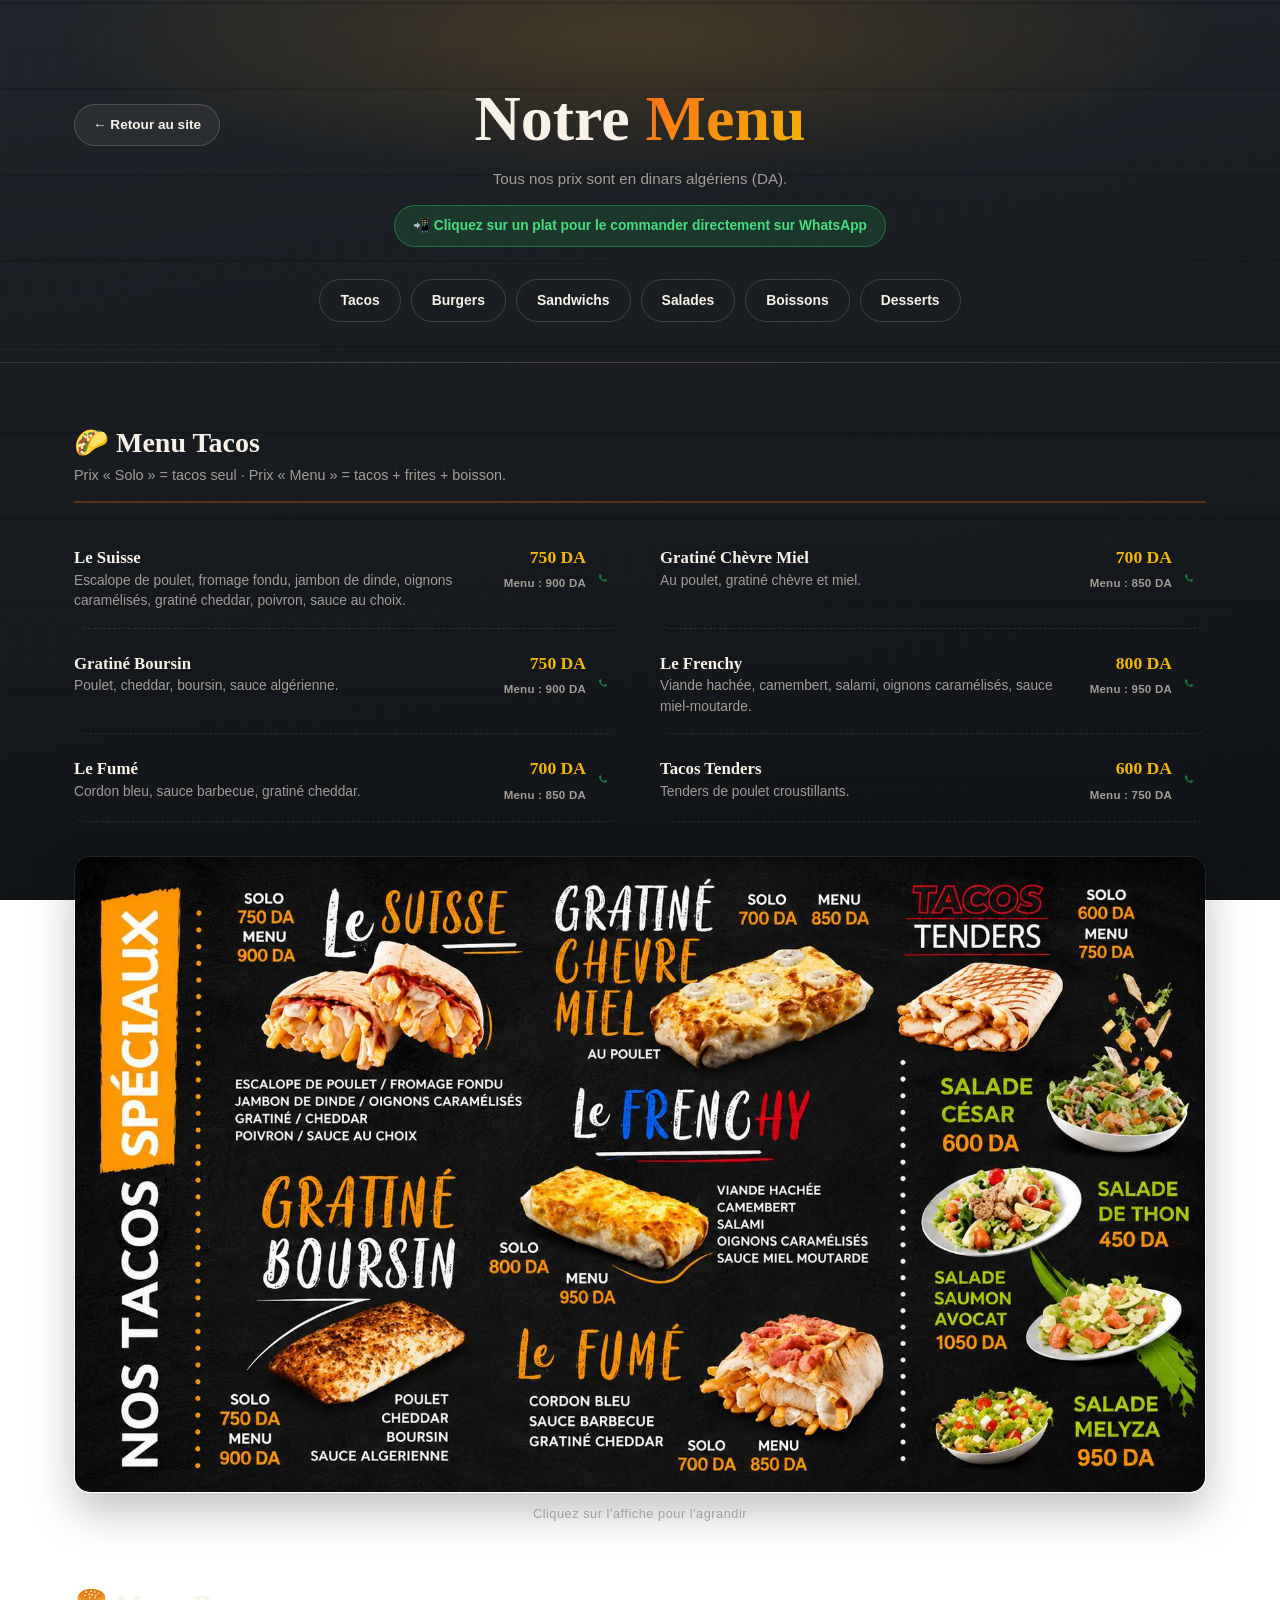
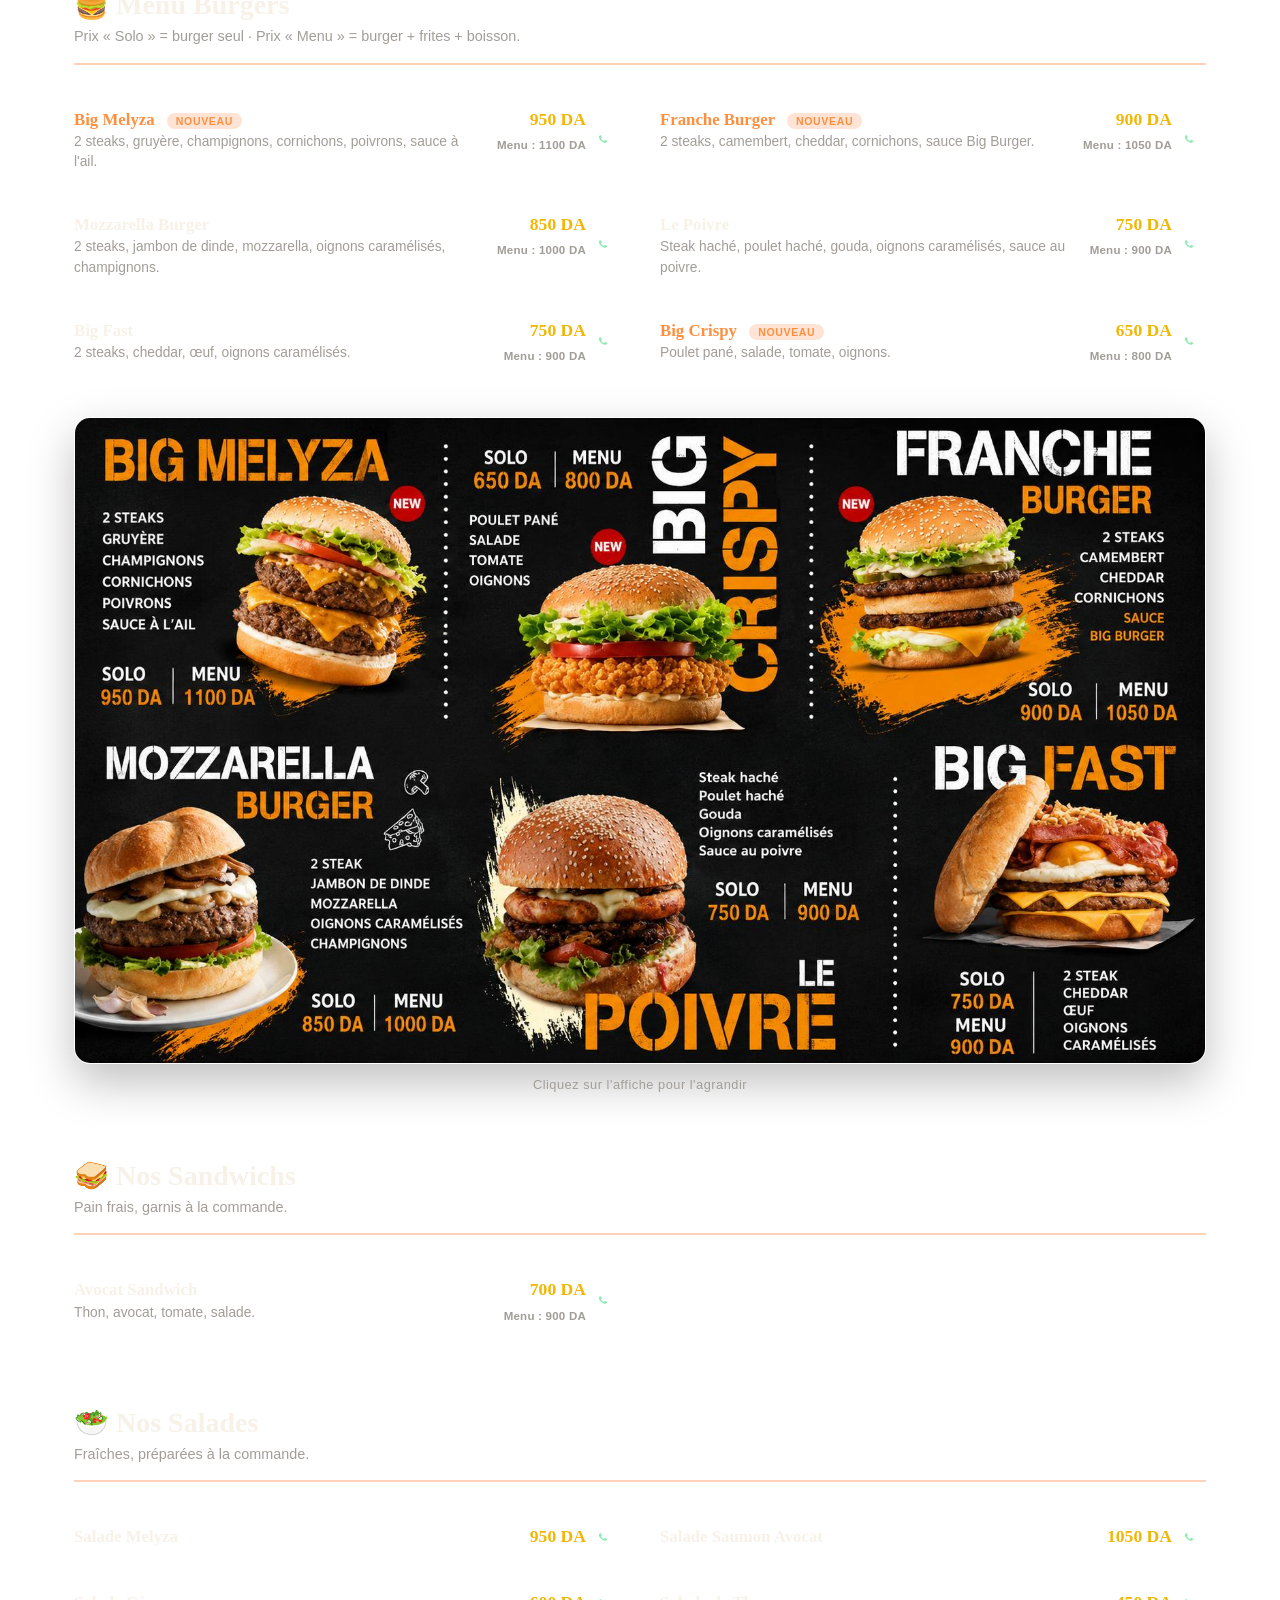
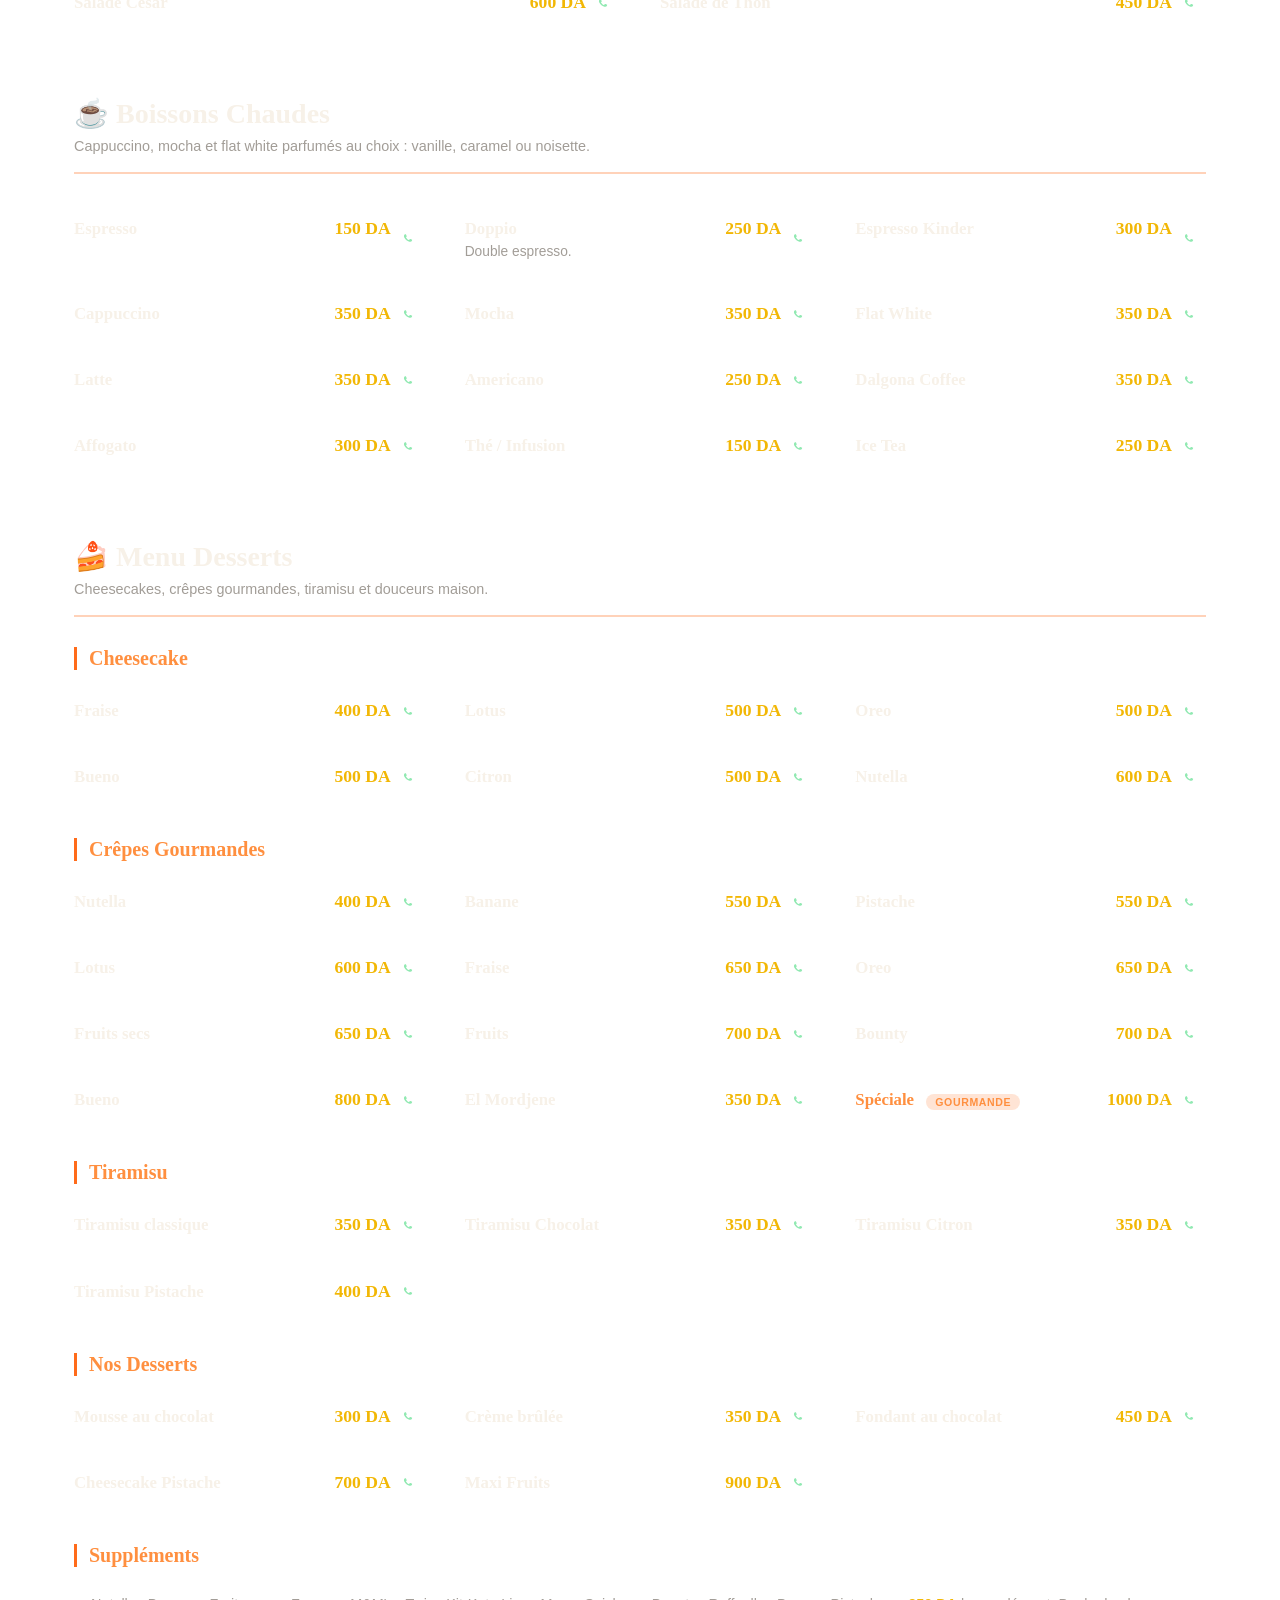
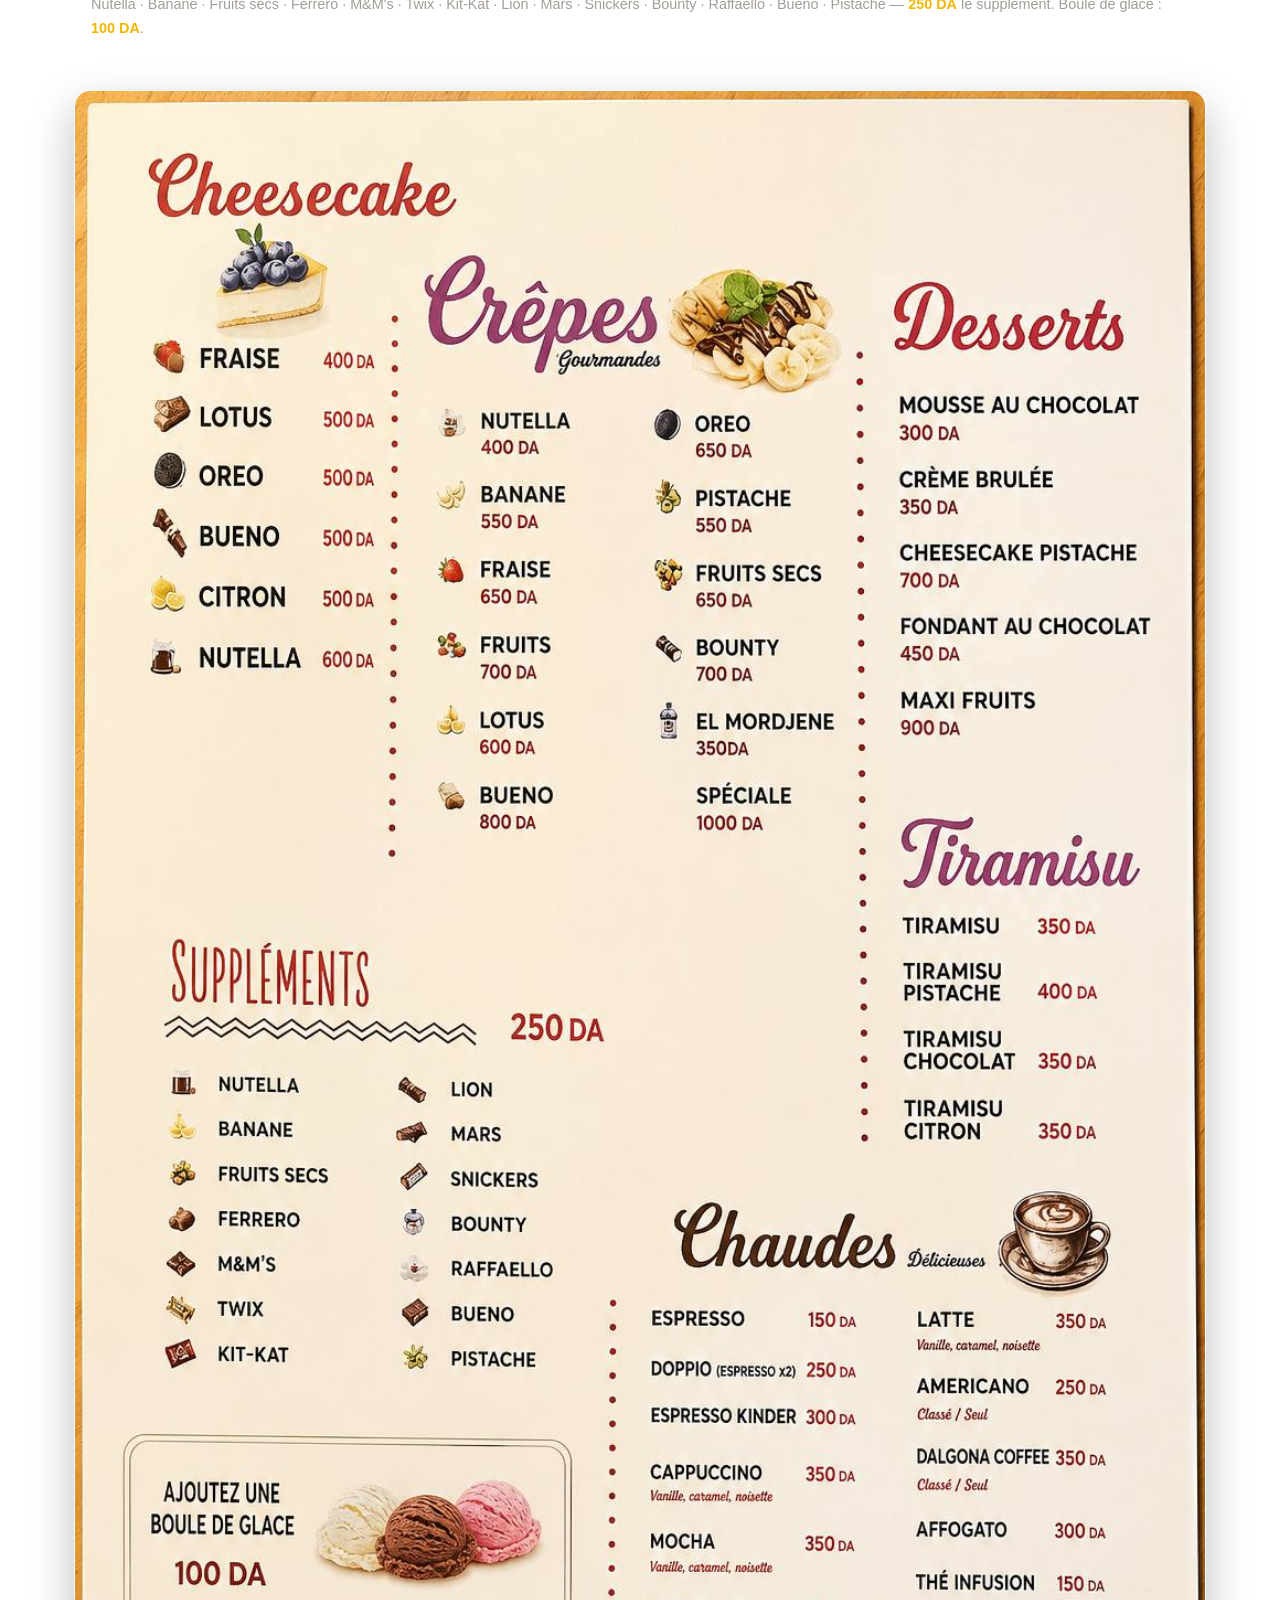
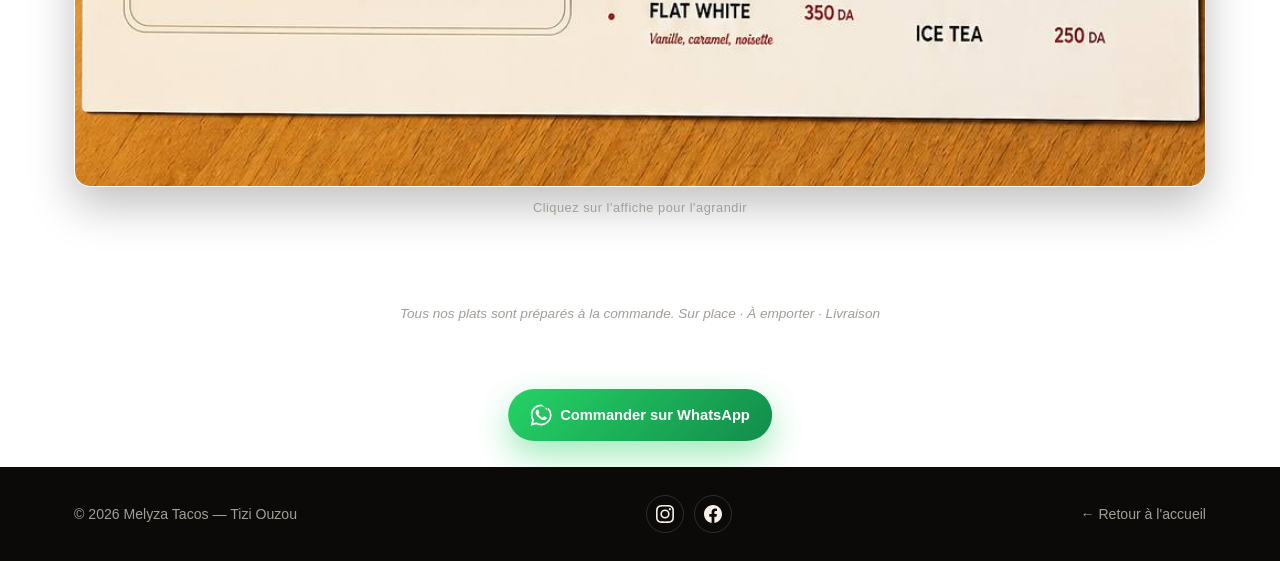
==== commit 53299ead: "Commande via WhatsApp - Boutons "Commander sur WhatsApp" : banniere d'accueil, section Contact, page" ====
--- a/menu.html
+++ b/menu.html
@@ -14,6 +14,7 @@
       <a href="index.html" class="menu-hero__back">← Retour au site</a>
       <h1>Notre <span>Menu</span></h1>
       <p>Tous nos prix sont en dinars algériens (DA).</p>
+      <p class="menu-astuce">📲 Cliquez sur un plat pour le commander directement sur WhatsApp</p>
 
       <nav class="menu-tabs" id="menuTabs">
         <button class="menu-tab" data-cat="tacos">Tacos</button>
@@ -394,9 +395,13 @@
     </p>
   </main>
 
-  <!-- Bouton d'appel, flottant en bas au centre -->
-  <a href="tel:+213560566117" class="fab fab--call" aria-label="Commander au 05 60 56 61 17">
-    📞 <span>Commander&nbsp;: 05 60 56 61 17</span>
+  <!-- Bouton WhatsApp, flottant en bas au centre -->
+  <a href="https://wa.me/213560566117?text=Bonjour%20Melyza%20Tacos%2C%20je%20voudrais%20passer%20une%20commande%20%3A"
+     target="_blank" rel="noopener" class="fab fab--whatsapp" aria-label="Commander sur WhatsApp">
+    <svg viewBox="0 0 24 24" width="22" height="22" fill="currentColor" aria-hidden="true">
+      <path d="M17.5 14.4c-.3-.15-1.77-.87-2.04-.97-.27-.1-.47-.15-.67.15-.2.3-.77.97-.94 1.17-.17.2-.35.22-.65.07-.3-.15-1.26-.46-2.4-1.48-.89-.79-1.49-1.77-1.66-2.07-.17-.3-.02-.46.13-.61.13-.13.3-.35.45-.52.15-.17.2-.3.3-.5.1-.2.05-.37-.02-.52-.08-.15-.67-1.62-.92-2.22-.24-.58-.49-.5-.67-.51l-.57-.01c-.2 0-.52.07-.8.37-.27.3-1.04 1.02-1.04 2.48 0 1.46 1.07 2.87 1.22 3.07.15.2 2.1 3.2 5.08 4.49.71.31 1.26.49 1.69.62.71.23 1.36.2 1.87.12.57-.08 1.77-.72 2.02-1.42.25-.7.25-1.29.17-1.42-.07-.13-.27-.2-.57-.35zM12.05 21.5h-.01a9.5 9.5 0 0 1-4.83-1.32l-.35-.2-3.59.94.96-3.5-.23-.36a9.45 9.45 0 0 1-1.45-5.04c0-5.23 4.26-9.48 9.5-9.48 2.54 0 4.92.99 6.71 2.78a9.4 9.4 0 0 1 2.78 6.71c0 5.23-4.26 9.48-9.5 9.48zm5.53-15A11.36 11.36 0 0 0 12.05.68C5.8.68.72 5.76.72 12a11.3 11.3 0 0 0 1.51 5.67L.6 23.6l6.07-1.59a11.34 11.34 0 0 0 5.38 1.37h.01c6.24 0 11.32-5.08 11.33-11.32a11.26 11.26 0 0 0-3.31-8z"/>
+    </svg>
+    <span>Commander sur WhatsApp</span>
   </a>
 
   <footer class="footer">
--- a/css/style.css
+++ b/css/style.css
@@ -112,6 +112,14 @@
 .btn--ghost:hover { background: #fff; color: var(--noir); }
 .btn--sm { padding: 10px 20px; font-size: .85rem; background: var(--orange); color: #fff; }
 .btn--sm:hover { background: var(--rouge); }
+/* Bouton WhatsApp (vert de la marque WhatsApp) */
+.btn--whatsapp {
+  background: linear-gradient(135deg, #25d366, #128c4b);
+  color: #fff;
+  box-shadow: 0 12px 30px rgba(37, 211, 102, .35);
+}
+.btn--whatsapp:hover { transform: translateY(-3px); box-shadow: 0 18px 40px rgba(37, 211, 102, .45); }
+.btn--whatsapp svg { flex: 0 0 auto; }
 
 /* =========================================================
    NAVIGATION
@@ -410,16 +418,55 @@
 .about__text h2 { margin-bottom: 20px; }
 .about__text p { margin-bottom: 16px; color: #4a443f; }
 .about__stats {
-  display: flex; gap: 36px; margin-top: 34px;
+  display: flex; flex-wrap: wrap; gap: 28px; margin-top: 34px;
   padding-top: 28px; border-top: 1px solid rgba(0, 0, 0, .1);
 }
 .about__stats div { display: flex; flex-direction: column; }
-.about__stats strong { font-family: var(--font-title); font-size: 1.9rem; color: var(--orange); }
+.about__stats strong {
+  font-family: var(--font-title);
+  font-size: clamp(1.4rem, 2.2vw, 1.9rem);
+  color: var(--orange);
+  white-space: nowrap;
+}
 .about__stats span { font-size: .85rem; color: #6b645e; }
 
 /* =========================================================
    SPÉCIALITÉS
    ========================================================= */
+/* Nos incontournables et Contact : même fond que la bannière (le bardage de la façade) */
+.specials,
+.contact {
+  position: relative;
+  background:
+    repeating-linear-gradient(
+      180deg,
+      rgba(255, 255, 255, .035) 0px,
+      rgba(255, 255, 255, .015) 1px,
+      rgba(0, 0, 0, .28) 2px,
+      rgba(0, 0, 0, .10) 4px,
+      transparent 5px,
+      transparent 86px
+    ),
+    repeating-linear-gradient(
+      90deg,
+      rgba(255, 255, 255, .012) 0px,
+      transparent 2px,
+      transparent 6px
+    ),
+    linear-gradient(170deg, #3a4149 0%, #2f353c 35%, #262b31 70%, #1c2025 100%);
+}
+/* voile sombre : les cartes, les titres et le téléphone restent bien lisibles */
+.specials::before,
+.contact::before {
+  content: "";
+  position: absolute;
+  inset: 0;
+  background: linear-gradient(180deg, rgba(12, 14, 17, .6), rgba(12, 14, 17, .75));
+  pointer-events: none;
+}
+.specials > *,
+.contact > * { position: relative; z-index: 1; }
+
 .cards { display: grid; grid-template-columns: repeat(3, 1fr); gap: 28px; }
 .card {
   background: var(--noir-2);
@@ -455,39 +502,183 @@
 /* =========================================================
    GALERIE
    ========================================================= */
+/* Cadres au format portrait 4:5, comme les photos : rien n'est coupé */
 .gallery__grid {
   display: grid;
-  grid-template-columns: repeat(4, 1fr);
-  grid-auto-rows: 200px;
-  gap: 18px;
-}
-.gallery__item { min-height: 0; transition: transform .5s var(--ease); cursor: pointer; }
-.gallery__item:hover { transform: scale(1.02); }
-.gallery__item--big { grid-column: span 2; grid-row: span 2; }
+  grid-template-columns: repeat(3, 1fr);
+  gap: 22px;
+}
+.gallery__item {
+  aspect-ratio: 4 / 5;
+  width: 100%;
+  object-fit: cover;
+  border-radius: var(--radius);
+  box-shadow: var(--shadow);
+  transition: transform .5s var(--ease);
+  cursor: pointer;
+}
+.gallery__item:hover { transform: translateY(-6px) scale(1.02); }
+
+/* Photo du livreur : les deux roues sont des disques découpés dans la photo,
+   posés exactement sur les roues et pivotés au fil du défilement. */
+.gallery__item--moto { position: relative; overflow: hidden; margin: 0; padding: 0; }
+.gallery__item--moto img {
+  display: block;
+  width: 100%;
+  height: 100%;
+  object-fit: cover;
+}
+.roue {
+  position: absolute;
+  border-radius: 50%;
+  aspect-ratio: 1;
+  background-image: url('../images/galerie-3.jpg');
+  background-repeat: no-repeat;
+  transform: translate(-50%, -50%) rotate(var(--tour, 0deg));
+  will-change: transform;
+  /* Seule la couronne du pneu tourne : le centre (jante, rayons, disque de frein)
+     reste fixe et laisse voir la photo d'origine en dessous. */
+  -webkit-mask: radial-gradient(circle at center, transparent 0 73%, #000 77% 100%);
+  mask: radial-gradient(circle at center, transparent 0 73%, #000 77% 100%);
+}
+/* Roue avant : centre (147, 635) px, diamètre 158 px sur une image de 646 x 808 */
+.roue--avant {
+  left: 22.76%; top: 78.59%;
+  width: 24.46%;
+  background-size: 408.9% auto;
+  background-position: 13.93% 85.54%;
+}
+/* Roue arrière : centre (491, 632) px, diamètre 150 px */
+.roue--arriere {
+  left: 76.01%; top: 78.22%;
+  width: 23.22%;
+  background-size: 430.7% auto;
+  background-position: 83.87% 84.65%;
+}
+@media (prefers-reduced-motion: reduce) {
+  .roue { transform: translate(-50%, -50%); }
+}
 
 /* =========================================================
    CONTACT
    ========================================================= */
 .contact__grid { display: grid; grid-template-columns: 1fr 1fr; gap: 64px; align-items: center; }
-/* Carte Google Maps intégrée */
-.contact__map { position: relative; }
-.contact__map iframe {
+/* Carte Google Maps affichée dans un iPhone 17 Pro Max */
+.contact__map {
+  display: flex;
+  flex-direction: column;
+  align-items: center;
+  gap: 28px;
+}
+
+.iphone {
+  position: relative;
   width: 100%;
-  height: 420px;
+  max-width: min(320px, 76vw);
+  aspect-ratio: 9 / 19.5;
+  padding: 11px;
+  border-radius: 56px;
+  /* châssis titane orange (couleur de la marque) */
+  background:
+    linear-gradient(145deg, #b8560f 0%, #ffb266 11%, #ef7a1c 25%, #b4520d 46%,
+                    #ff9a45 66%, #ffc287 80%, #a94c0b 100%);
+  box-shadow:
+    0 40px 80px rgba(0, 0, 0, .55),
+    0 0 60px rgba(255, 122, 26, .25),
+    0 0 0 1px rgba(255, 255, 255, .25) inset,
+    0 2px 5px rgba(255, 220, 190, .45) inset;
+  transition: transform .6s var(--ease);
+}
+.iphone:hover { transform: translateY(-8px) rotate(-.5deg); }
+
+.iphone__ecran {
+  position: relative;
+  width: 100%;
+  height: 100%;
+  border-radius: 46px;
+  overflow: hidden;
+  background: #000;
+  box-shadow: 0 0 0 2px #17181a inset;
+  /* iOS ne rogne pas les iframes avec overflow + border-radius.
+     clip-path, lui, découpe réellement le contenu, y compris les iframes. */
+  -webkit-clip-path: inset(0 round 46px);
+  clip-path: inset(0 round 46px);
+  transform: translateZ(0);
+  isolation: isolate;
+}
+.iphone__ecran iframe {
+  width: 100%;
+  height: 100%;
   border: 0;
-  border-radius: var(--radius);
-  box-shadow: var(--shadow);
-  filter: grayscale(.25) contrast(1.05);
-  transition: filter .4s;
-}
-.contact__map:hover iframe { filter: none; }
-.contact__itineraire {
+  display: block;
+  border-radius: 46px;   /* sécurité si le masque n'est pas appliqué */
+  filter: contrast(1.03);
+}
+
+/* Barre d'état : heure à gauche, réseau / wi-fi / batterie à droite */
+.iphone__statut {
   position: absolute;
-  right: 18px;
-  bottom: 18px;
-  padding: 12px 22px;
-  font-size: .85rem;
-}
+  top: 0; left: 0; right: 0;
+  z-index: 3;
+  display: flex;
+  align-items: center;
+  justify-content: space-between;
+  padding: 14px 24px 0;
+  color: #fff;
+  pointer-events: none;
+  /* léger voile pour rester lisible par-dessus la carte */
+  background: linear-gradient(180deg, rgba(0, 0, 0, .55), transparent);
+  padding-bottom: 22px;
+  text-shadow: 0 1px 3px rgba(0, 0, 0, .6);
+}
+.iphone__heure {
+  font-family: 'Poppins', var(--font);
+  font-weight: 600;
+  font-size: .82rem;
+  letter-spacing: .02em;
+}
+.iphone__icones { display: flex; align-items: center; gap: 5px; }
+.iphone__icones svg { display: block; filter: drop-shadow(0 1px 2px rgba(0, 0, 0, .5)); }
+
+/* Dynamic Island */
+.iphone__island {
+  position: absolute;
+  top: 12px; left: 50%;
+  transform: translateX(-50%);
+  width: 33%;
+  height: 26px;
+  border-radius: 999px;
+  background: #08090a;
+  box-shadow: 0 0 0 1px rgba(255, 255, 255, .06);
+  pointer-events: none;
+  z-index: 2;
+}
+/* barre d'accueil */
+.iphone__barre {
+  position: absolute;
+  bottom: 8px; left: 50%;
+  transform: translateX(-50%);
+  width: 36%;
+  height: 5px;
+  border-radius: 999px;
+  background: rgba(255, 255, 255, .85);
+  mix-blend-mode: overlay;
+  pointer-events: none;
+  z-index: 2;
+}
+
+/* boutons latéraux */
+.iphone__btn {
+  position: absolute;
+  background: linear-gradient(180deg, #8d9297, #5a5f64);
+  border-radius: 2px;
+}
+.iphone__btn--action  { left: -3px; top: 16%; width: 3px; height: 5%; }
+.iphone__btn--vol-haut{ left: -3px; top: 24%; width: 3px; height: 8%; }
+.iphone__btn--vol-bas { left: -3px; top: 34%; width: 3px; height: 8%; }
+.iphone__btn--power   { right: -3px; top: 26%; width: 3px; height: 12%; }
+
+.contact__itineraire { padding: 14px 30px; font-size: .9rem; }
 
 .contact__list { list-style: none; margin-top: 28px; }
 .contact__list li { display: flex; gap: 16px; padding: 18px 0; border-bottom: 1px solid rgba(255, 255, 255, .08); }
@@ -547,16 +738,17 @@
   border: 2px solid rgba(255, 255, 255, .85);
   flex: 0 0 auto;
 }
-/* Bouton "Commander" : flottant, centré en bas de l'écran */
-.fab--call {
+/* Bouton "Commander sur WhatsApp" : flottant, centré en bas de l'écran */
+.fab--whatsapp {
   right: auto;
   left: 50%;
   bottom: 26px;
   transform: translateX(-50%);
-  background: linear-gradient(135deg, #16a34a, #0d7a37);
-  box-shadow: 0 14px 34px rgba(22, 163, 74, .45);
-}
-.fab--call:hover { transform: translateX(-50%) translateY(-4px) scale(1.04); }
+  background: linear-gradient(135deg, #25d366, #128c4b);
+  box-shadow: 0 14px 34px rgba(37, 211, 102, .45);
+}
+.fab--whatsapp:hover { transform: translateX(-50%) translateY(-4px) scale(1.04); }
+.fab--whatsapp svg { flex: 0 0 auto; }
 
 /* =========================================================
    PAGE MENU
@@ -634,6 +826,17 @@
   -webkit-background-clip: text; background-clip: text; color: transparent;
 }
 .menu-hero p { color: var(--gris); font-size: .95rem; }
+.menu-astuce {
+  display: inline-block;
+  margin-top: 14px;
+  padding: 9px 18px;
+  border-radius: 999px;
+  background: rgba(37, 211, 102, .14);
+  border: 1px solid rgba(37, 211, 102, .4);
+  color: #4ade80 !important;
+  font-weight: 600;
+  font-size: .86rem !important;
+}
 
 .menu-tabs {
   display: flex; flex-wrap: wrap; justify-content: center; gap: 10px;
@@ -732,12 +935,107 @@
 .menu-list--compact { grid-template-columns: repeat(3, 1fr); }
 
 .menu-item {
+  position: relative;
   display: flex; align-items: baseline; gap: 12px;
   padding: 16px 0;
   border-bottom: 1px dashed rgba(255, 255, 255, .1);
   transition: padding-left .3s var(--ease);
 }
 .menu-item:hover { padding-left: 8px; }
+
+/* Plat cliquable : commande directe sur WhatsApp */
+.menu-item--commandable {
+  cursor: pointer;
+  padding-right: 34px;
+  border-radius: 10px;
+  transition: background .25s, padding .3s var(--ease);
+}
+.menu-item--commandable:hover {
+  background: rgba(37, 211, 102, .1);
+  padding-left: 10px;
+}
+.menu-item__wa {
+  position: absolute;
+  right: 8px;
+  top: 50%;
+  transform: translateY(-50%) scale(.9);
+  color: #25d366;
+  opacity: .5;
+  transition: opacity .25s, transform .25s var(--ease);
+  pointer-events: none;
+}
+.menu-item__wa svg { display: block; }
+.menu-item--commandable:hover .menu-item__wa,
+.menu-item--commandable:focus-visible .menu-item__wa {
+  opacity: 1;
+  transform: translateY(-50%) scale(1.1);
+}
+.menu-item--commandable:focus-visible {
+  outline: 2px solid #25d366;
+  outline-offset: 2px;
+}
+
+/* Fenêtre de choix Solo / Menu avant l'envoi WhatsApp */
+.choix {
+  position: fixed; inset: 0; z-index: 210;
+  background: rgba(6, 5, 4, .82);
+  backdrop-filter: blur(4px);
+  display: grid; place-items: center;
+  padding: 24px;
+  animation: fadeIn .25s ease;
+}
+.choix[hidden] { display: none; }
+.choix__card {
+  position: relative;
+  width: 100%;
+  max-width: 380px;
+  background: linear-gradient(180deg, #24201d, #17140f);
+  border: 1px solid rgba(255, 255, 255, .1);
+  border-radius: 22px;
+  padding: 30px 26px 26px;
+  text-align: center;
+  box-shadow: 0 30px 70px rgba(0, 0, 0, .6);
+  animation: fadeUp .4s var(--ease) both;
+}
+.choix__close {
+  position: absolute; top: 14px; right: 14px;
+  width: 34px; height: 34px;
+  border-radius: 50%;
+  border: 1px solid rgba(255, 255, 255, .18);
+  background: rgba(255, 255, 255, .06);
+  color: #fff; font-size: .9rem; cursor: pointer;
+  transition: background .2s, transform .2s;
+}
+.choix__close:hover { background: var(--orange); transform: rotate(90deg); }
+.choix__label {
+  text-transform: uppercase; letter-spacing: .16em;
+  font-size: .72rem; font-weight: 700; color: var(--orange);
+}
+.choix__nom {
+  font-size: 1.5rem; color: #fff; margin: 6px 0 4px;
+}
+.choix__q { color: var(--gris); font-size: .9rem; margin-bottom: 22px; }
+.choix__btns { display: flex; gap: 14px; }
+.choix__opt {
+  flex: 1;
+  display: flex; flex-direction: column; align-items: center; gap: 4px;
+  padding: 18px 12px;
+  border-radius: 14px;
+  border: 2px solid rgba(255, 255, 255, .14);
+  background: rgba(255, 255, 255, .04);
+  color: #fff; cursor: pointer;
+  font: inherit;
+  transition: border-color .25s, background .25s, transform .25s var(--ease);
+}
+.choix__opt span { font-weight: 700; font-size: 1.05rem; letter-spacing: .02em; }
+.choix__opt strong { font-family: var(--font-title); font-size: 1.3rem; color: var(--or); }
+.choix__opt em { font-style: normal; font-size: .72rem; color: var(--gris); }
+.choix__opt:hover {
+  border-color: #25d366;
+  background: rgba(37, 211, 102, .12);
+  transform: translateY(-3px);
+}
+.choix__opt--menu { border-color: rgba(37, 211, 102, .4); }
 .menu-item__info { flex: 1; }
 .menu-item__info h3 { font-size: 1.05rem; margin-bottom: 3px; }
 .menu-item__info p { color: var(--gris); font-size: .86rem; line-height: 1.5; }
@@ -800,7 +1098,7 @@
   .about__img { height: 380px; }
   .about__media::after { inset: 12px -12px -12px 12px; }
   .cards { grid-template-columns: 1fr; }
-  .gallery__grid { grid-template-columns: repeat(2, 1fr); grid-auto-rows: 170px; }
+  .gallery__grid { grid-template-columns: repeat(2, 1fr); gap: 16px; }
   .menu-list, .menu-list--compact { grid-template-columns: 1fr; gap: 0; }
 }
 
@@ -834,7 +1132,7 @@
   .about__stats { gap: 22px; }
   .fab span { display: none; }
   .fab { padding: 16px; }
-  /* Sur téléphone, le bouton Commander garde son texte : c'est l'action principale */
-  .fab--call { padding: 14px 24px; }
-  .fab--call span { display: inline; }
-}
+  /* Sur téléphone, le bouton WhatsApp garde son texte : c'est l'action principale */
+  .fab--whatsapp { padding: 14px 22px; }
+  .fab--whatsapp span { display: inline; }
+}
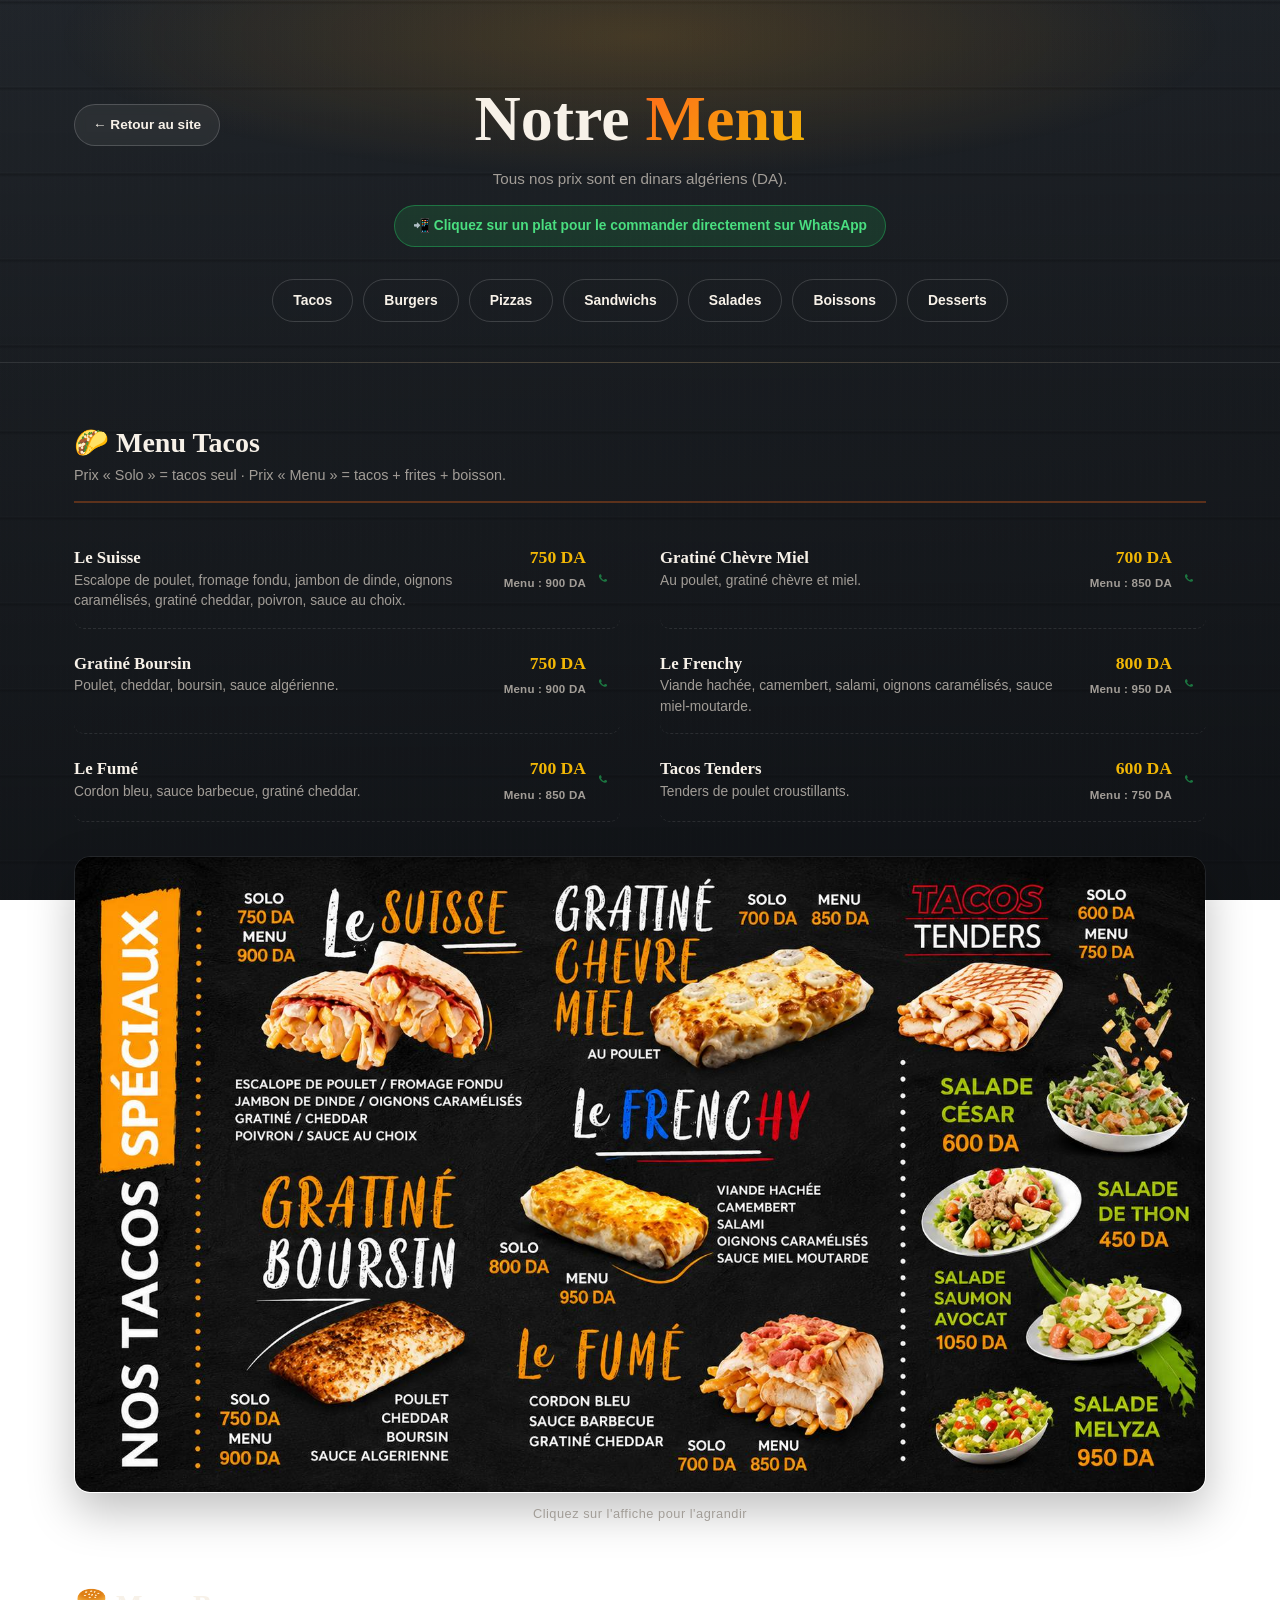
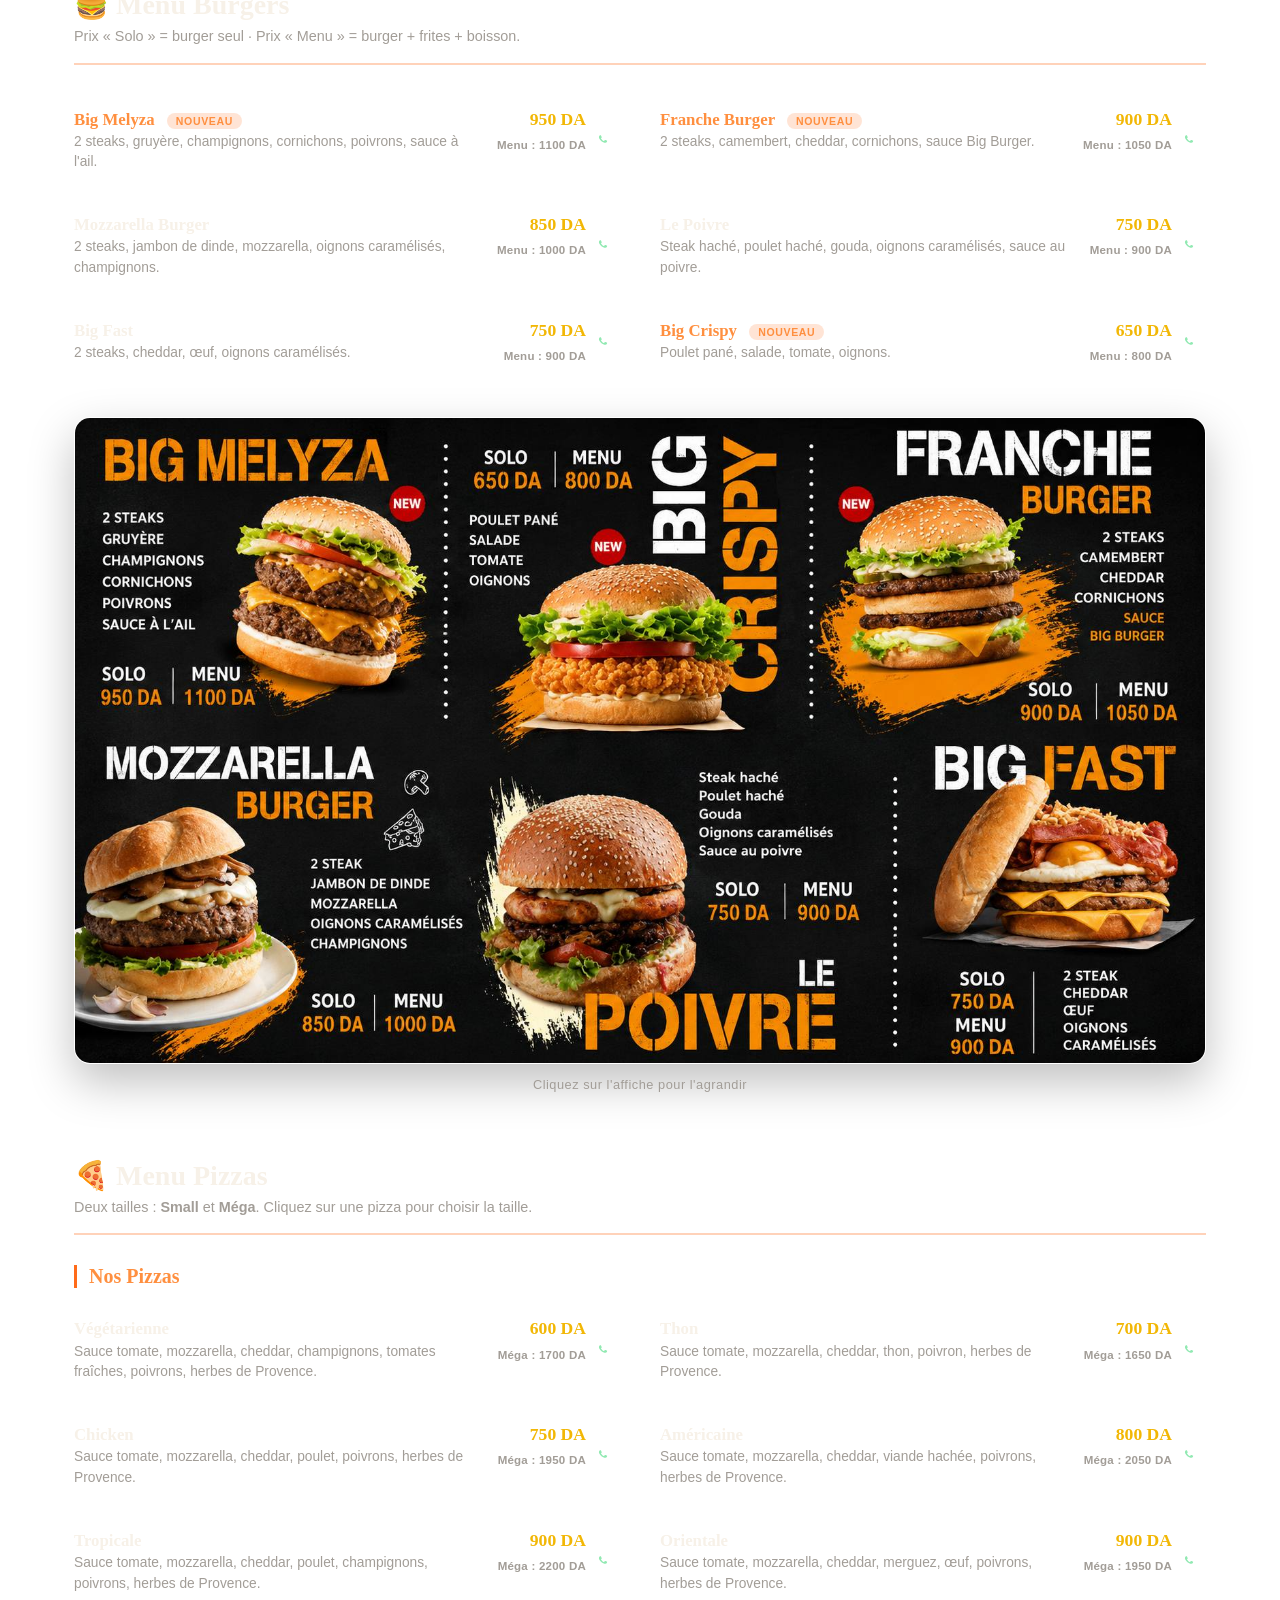
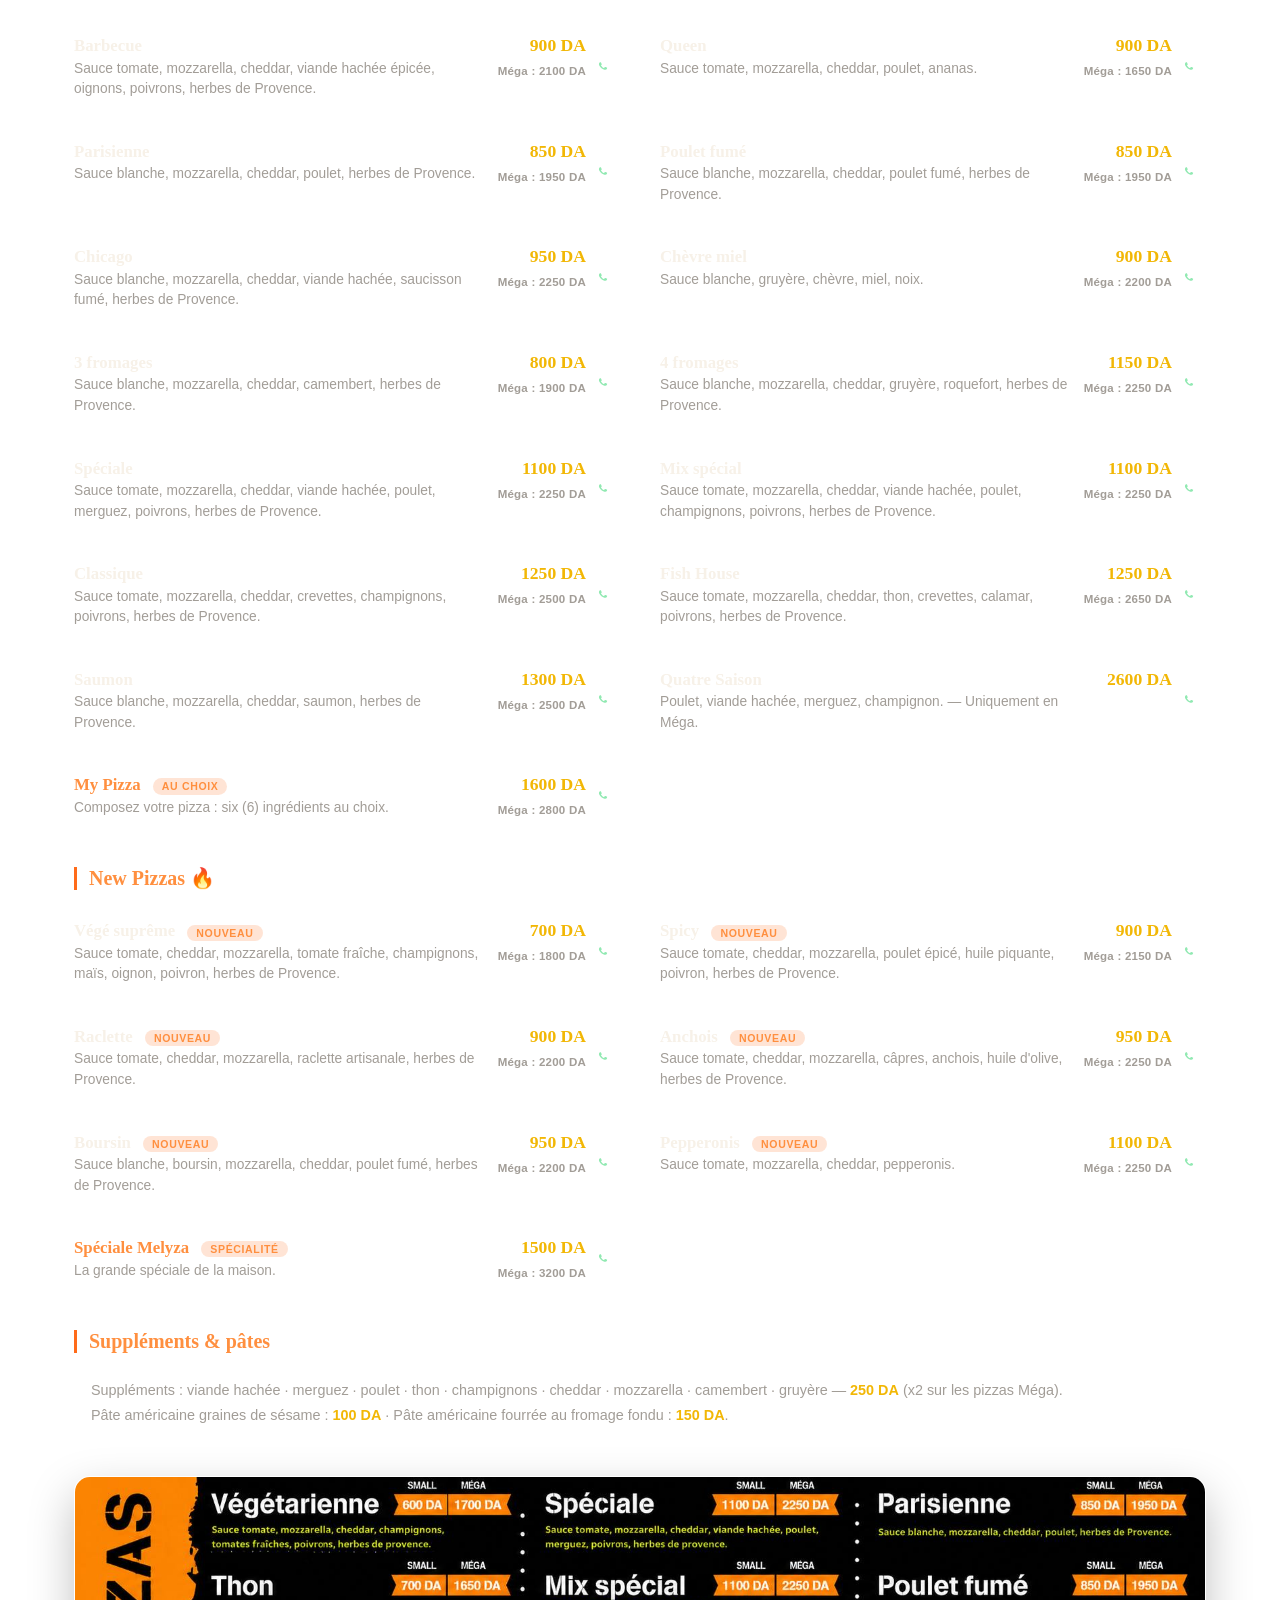
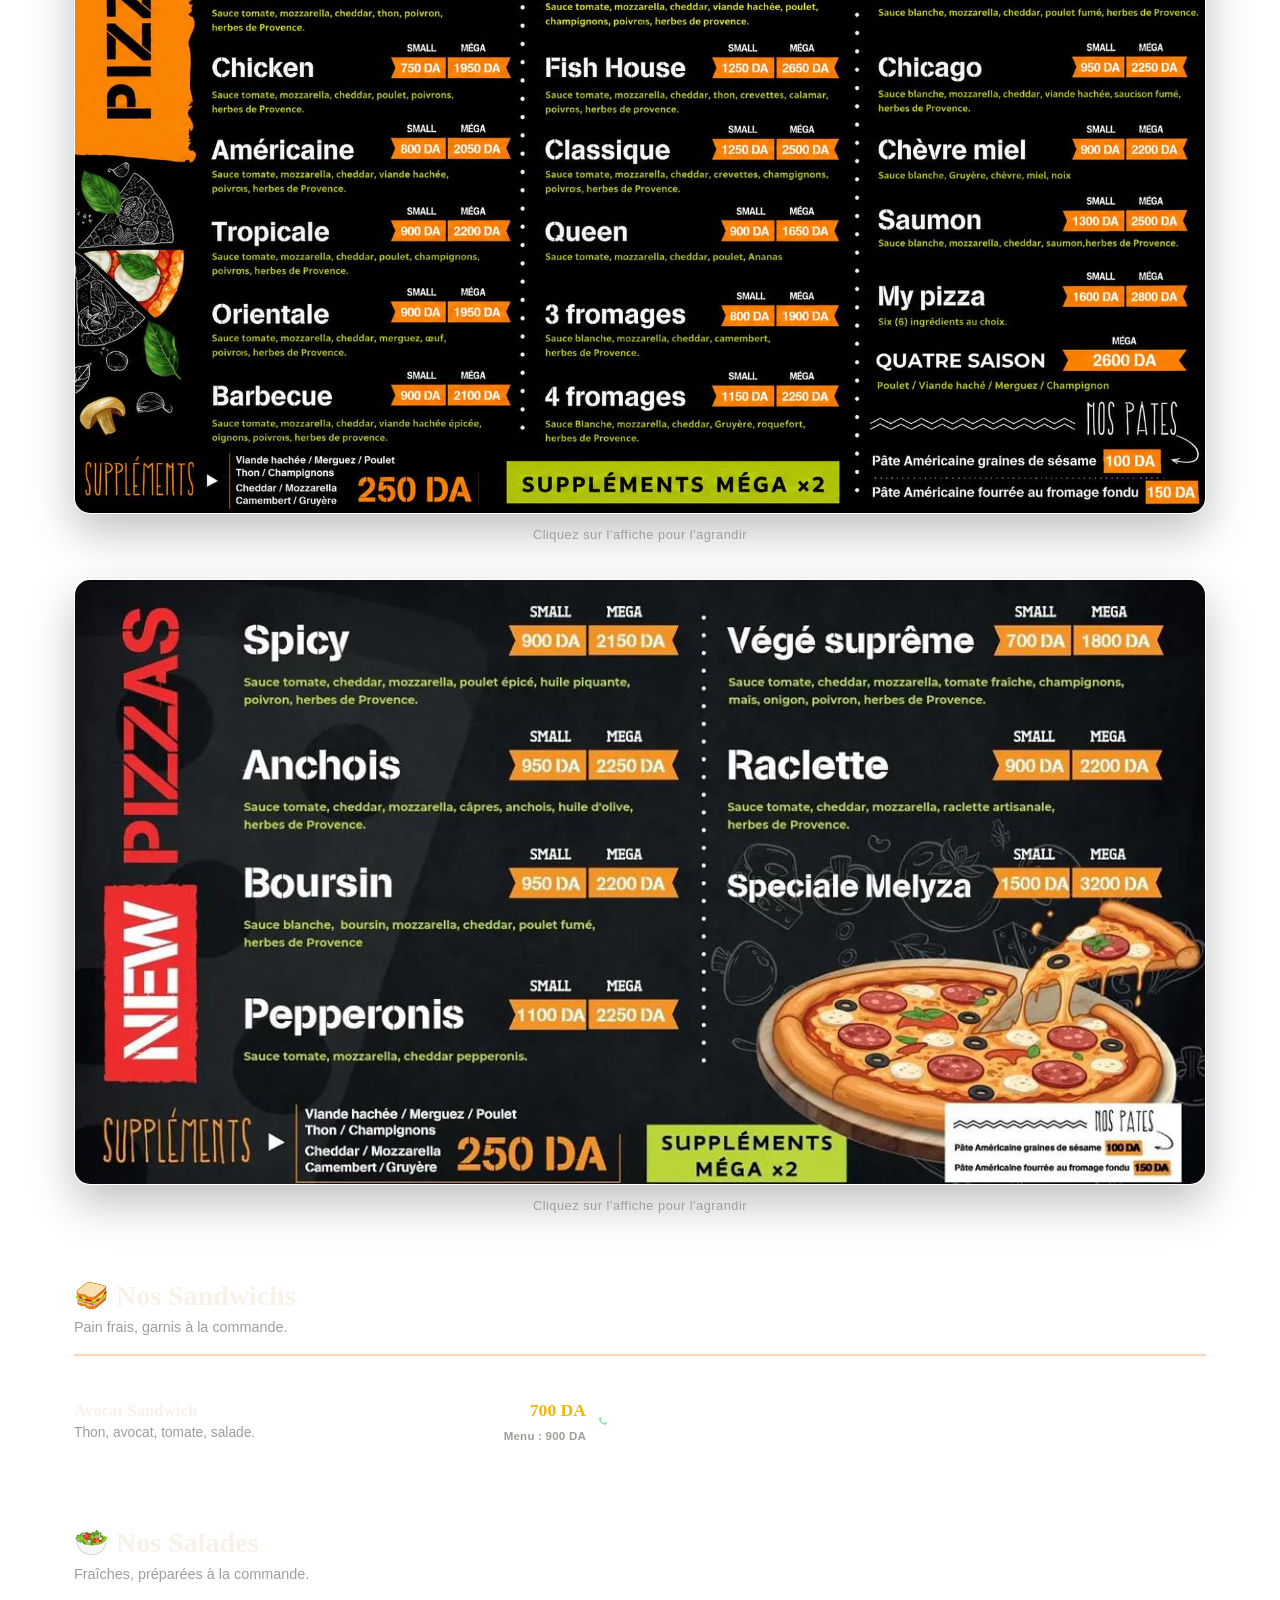
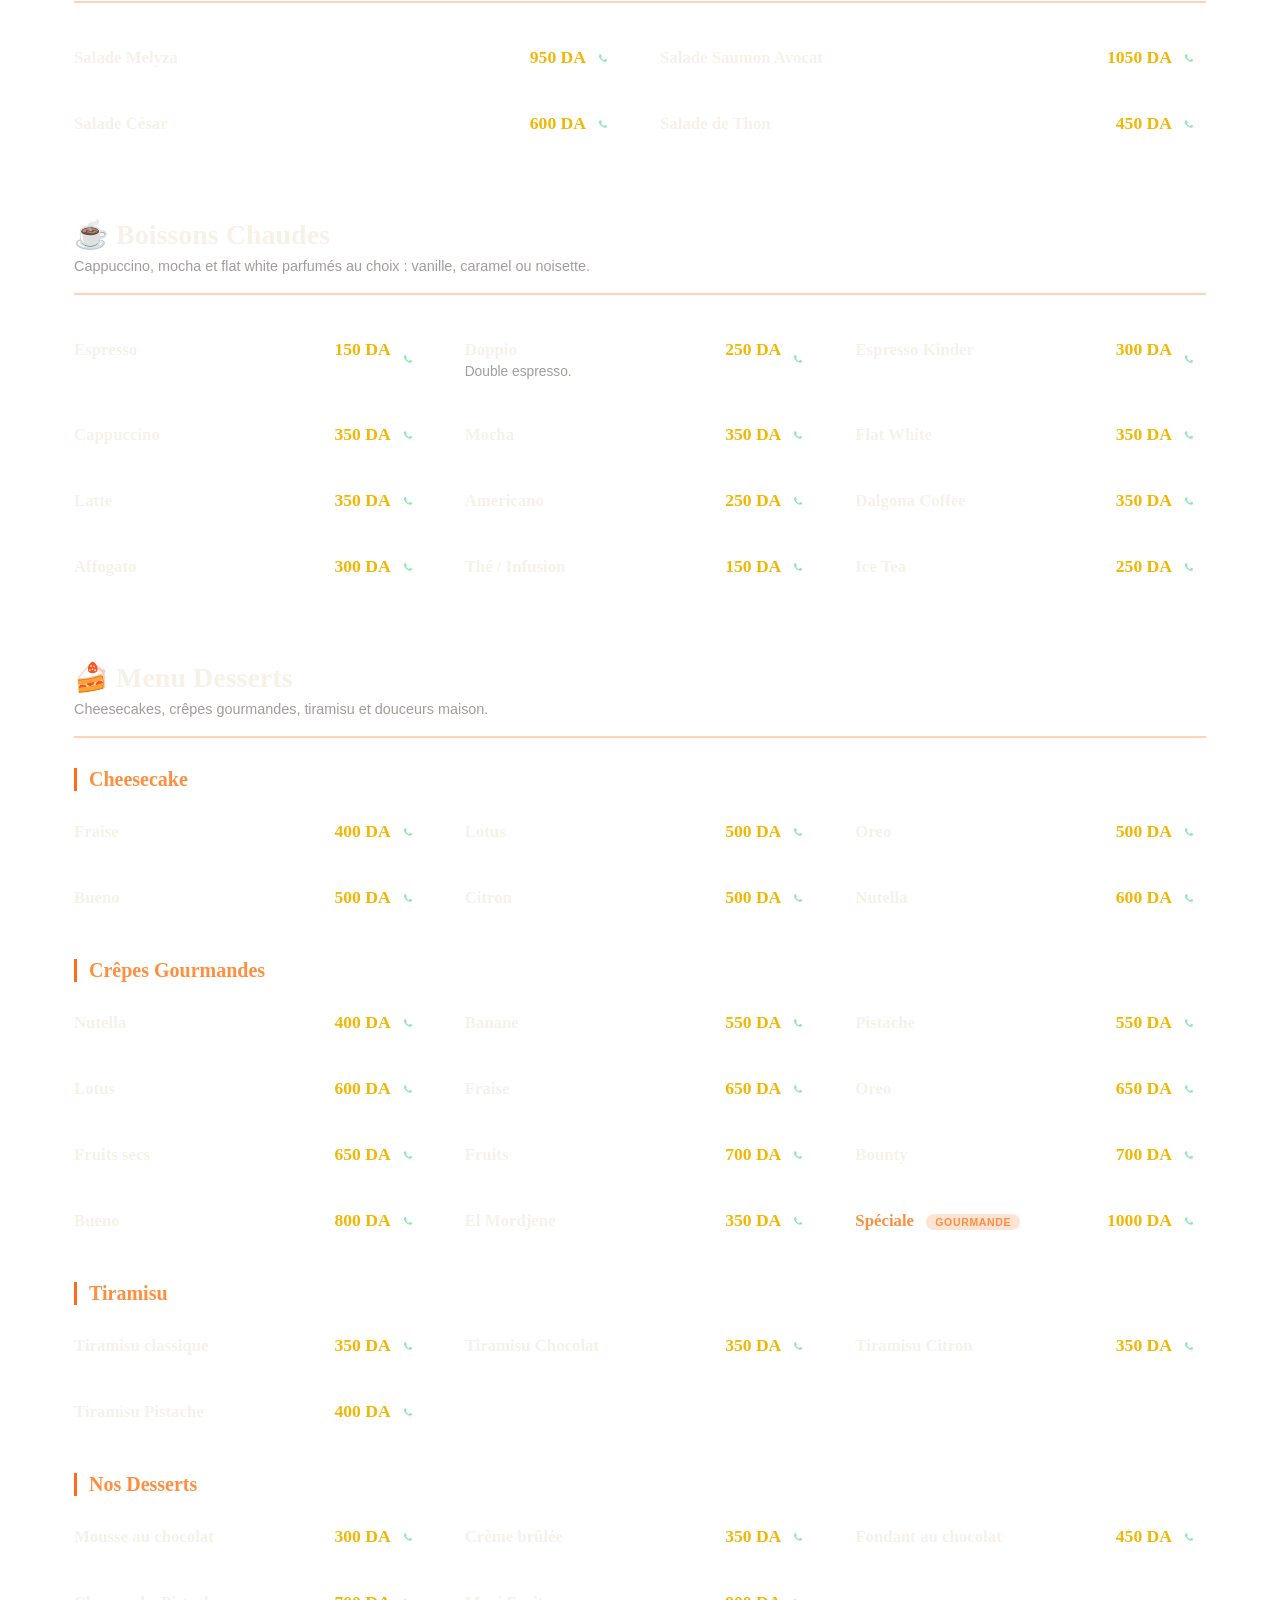
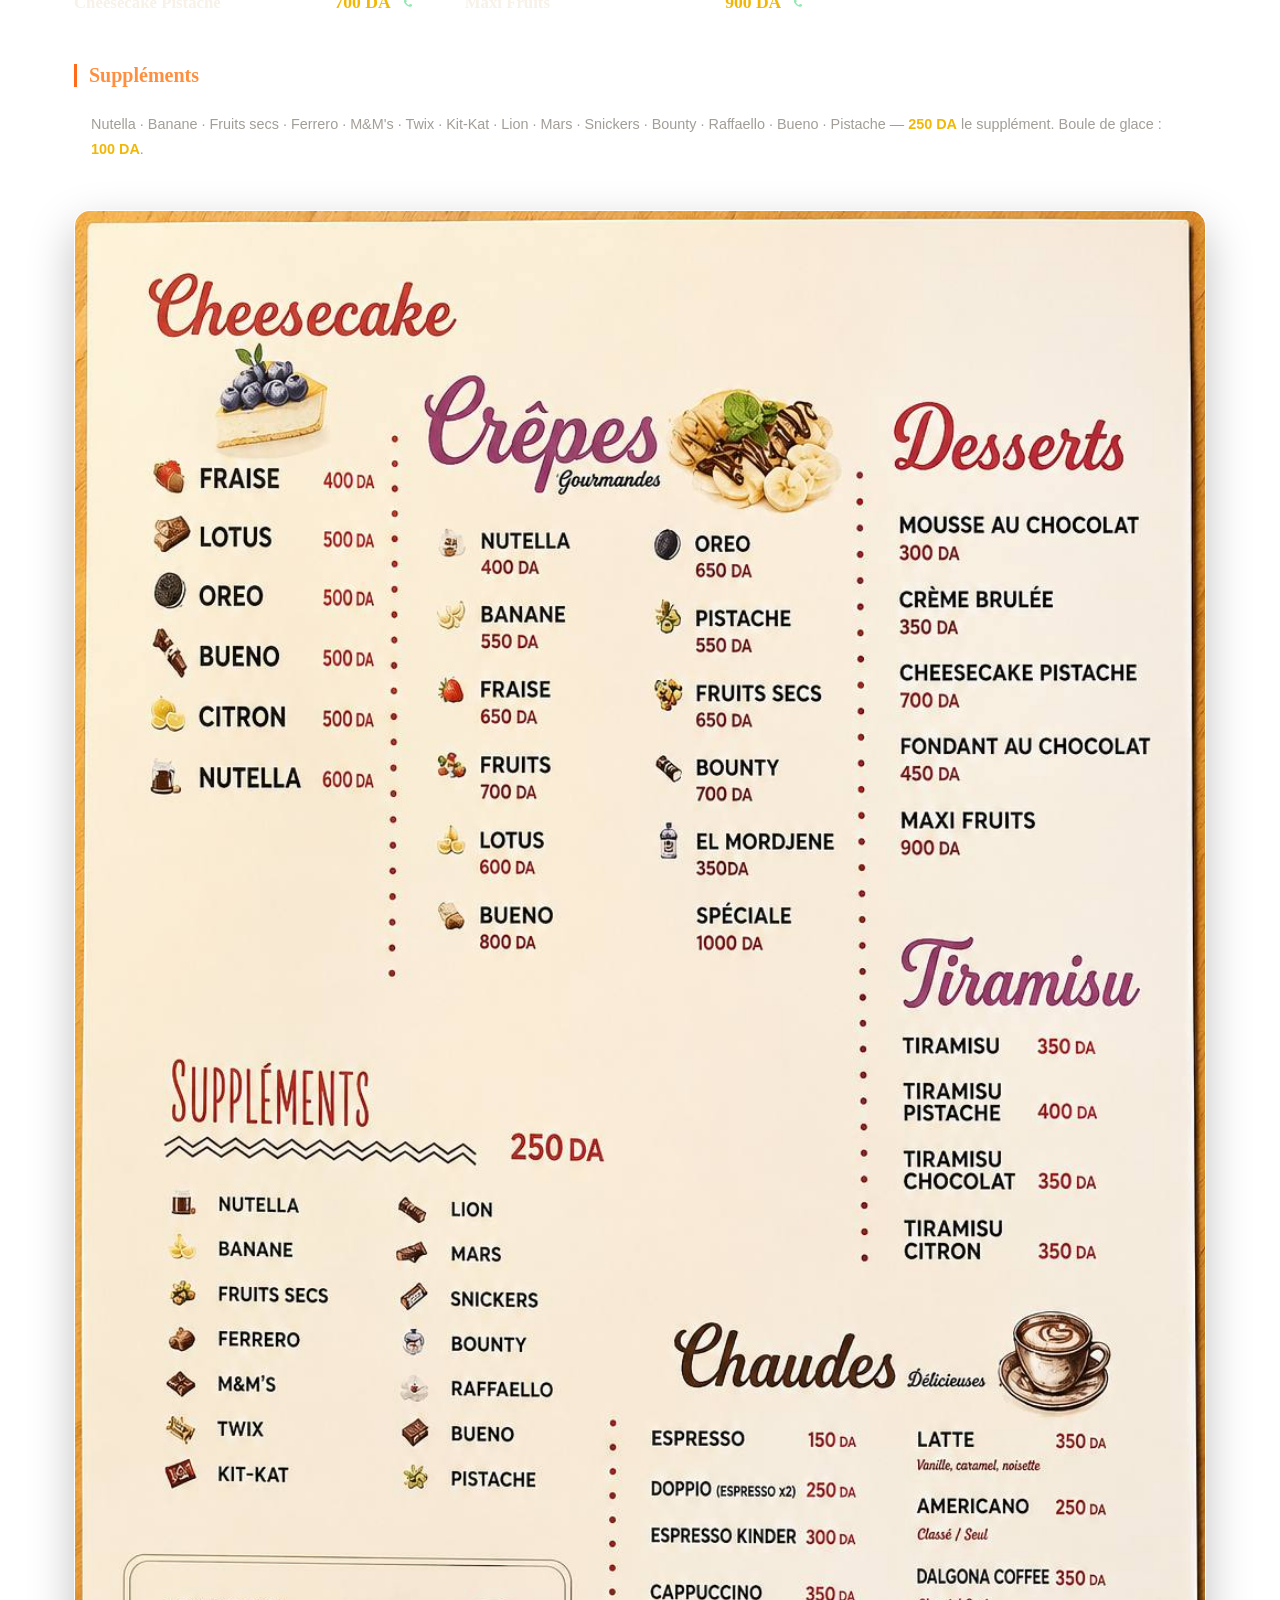
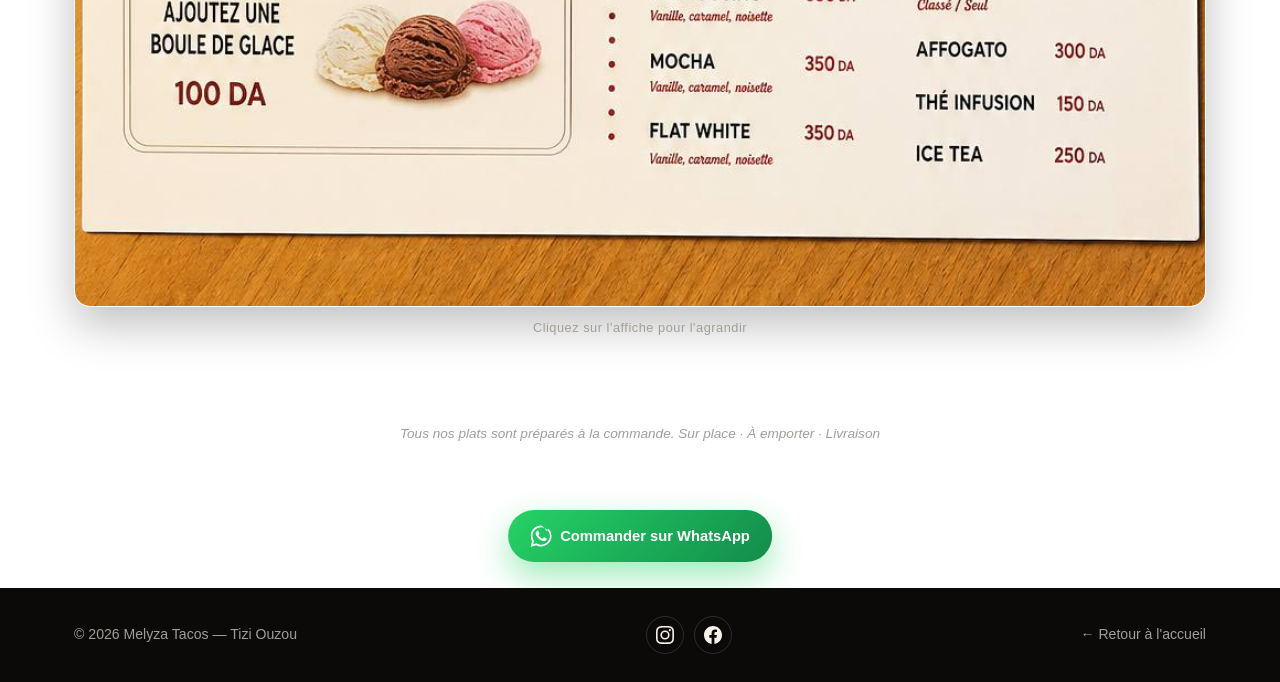
==== commit 6773c93a: "Ajout du menu Pizzas (Small / Mega) - Nouvelle section Pizzas : 28 pizzas avec prix Small et Mega - " ====
--- a/menu.html
+++ b/menu.html
@@ -2,9 +2,20 @@
 <html lang="fr">
 <head>
   <meta charset="UTF-8" />
-  <meta name="viewport" content="width=device-width, initial-scale=1.0" />
-  <title>Menu &amp; Prix — Melyza Tacos</title>
-  <meta name="description" content="Le menu complet de Melyza Tacos à Tizi Ouzou : tacos spéciaux, burgers, salades, boissons et desserts avec les prix." />
+  <meta name="viewport" content="width=device-width, initial-scale=1.0, viewport-fit=cover" />
+  <title>Menu &amp; Prix — Melyza Tacos Tizi Ouzou</title>
+  <meta name="description" content="Menu et prix de Melyza Tacos à Tizi Ouzou : tacos spéciaux, burgers, salades, crêpes et desserts. Commandez sur WhatsApp, livraison disponible." />
+  <link rel="canonical" href="https://melyzatacos.online/menu.html" />
+
+  <!-- Application installable (PWA) -->
+  <link rel="manifest" href="manifest.webmanifest" />
+  <meta name="theme-color" content="#12100e" />
+  <link rel="apple-touch-icon" href="images/icons/apple-touch-icon.png" />
+  <meta name="apple-mobile-web-app-capable" content="yes" />
+  <meta name="apple-mobile-web-app-status-bar-style" content="black" />
+  <meta name="apple-mobile-web-app-title" content="Melyza Tacos" />
+  <meta name="mobile-web-app-capable" content="yes" />
+
   <link rel="stylesheet" href="css/style.css" />
 </head>
 <body class="menu-page">
@@ -19,6 +30,7 @@
       <nav class="menu-tabs" id="menuTabs">
         <button class="menu-tab" data-cat="tacos">Tacos</button>
         <button class="menu-tab" data-cat="burgers">Burgers</button>
+        <button class="menu-tab" data-cat="pizzas">Pizzas</button>
         <button class="menu-tab" data-cat="sandwichs">Sandwichs</button>
         <button class="menu-tab" data-cat="salades">Salades</button>
         <button class="menu-tab" data-cat="boissons">Boissons</button>
@@ -141,6 +153,235 @@
 
       <figure class="menu-affiche">
         <img src="images/menu-burgers.jpg" alt="Affiche du menu des burgers de Melyza Tacos" loading="lazy" />
+        <figcaption>Cliquez sur l'affiche pour l'agrandir</figcaption>
+      </figure>
+    </section>
+
+    <!-- ============ PIZZAS ============ -->
+    <section class="menu-cat" data-cat="pizzas">
+      <div class="menu-cat__head">
+        <h2>🍕 Menu Pizzas</h2>
+        <p>Deux tailles : <strong>Small</strong> et <strong>Méga</strong>. Cliquez sur une pizza pour choisir la taille.</p>
+      </div>
+
+      <h3 class="menu-sub">Nos Pizzas</h3>
+      <ul class="menu-list">
+        <li class="menu-item">
+          <div class="menu-item__info">
+            <h3>Végétarienne</h3>
+            <p>Sauce tomate, mozzarella, cheddar, champignons, tomates fraîches, poivrons, herbes de Provence.</p>
+          </div>
+          <span class="menu-item__price" data-opt1="Small" data-opt2="Méga">600 DA <small>Méga : 1700 DA</small></span>
+        </li>
+        <li class="menu-item">
+          <div class="menu-item__info">
+            <h3>Thon</h3>
+            <p>Sauce tomate, mozzarella, cheddar, thon, poivron, herbes de Provence.</p>
+          </div>
+          <span class="menu-item__price" data-opt1="Small" data-opt2="Méga">700 DA <small>Méga : 1650 DA</small></span>
+        </li>
+        <li class="menu-item">
+          <div class="menu-item__info">
+            <h3>Chicken</h3>
+            <p>Sauce tomate, mozzarella, cheddar, poulet, poivrons, herbes de Provence.</p>
+          </div>
+          <span class="menu-item__price" data-opt1="Small" data-opt2="Méga">750 DA <small>Méga : 1950 DA</small></span>
+        </li>
+        <li class="menu-item">
+          <div class="menu-item__info">
+            <h3>Américaine</h3>
+            <p>Sauce tomate, mozzarella, cheddar, viande hachée, poivrons, herbes de Provence.</p>
+          </div>
+          <span class="menu-item__price" data-opt1="Small" data-opt2="Méga">800 DA <small>Méga : 2050 DA</small></span>
+        </li>
+        <li class="menu-item">
+          <div class="menu-item__info">
+            <h3>Tropicale</h3>
+            <p>Sauce tomate, mozzarella, cheddar, poulet, champignons, poivrons, herbes de Provence.</p>
+          </div>
+          <span class="menu-item__price" data-opt1="Small" data-opt2="Méga">900 DA <small>Méga : 2200 DA</small></span>
+        </li>
+        <li class="menu-item">
+          <div class="menu-item__info">
+            <h3>Orientale</h3>
+            <p>Sauce tomate, mozzarella, cheddar, merguez, œuf, poivrons, herbes de Provence.</p>
+          </div>
+          <span class="menu-item__price" data-opt1="Small" data-opt2="Méga">900 DA <small>Méga : 1950 DA</small></span>
+        </li>
+        <li class="menu-item">
+          <div class="menu-item__info">
+            <h3>Barbecue</h3>
+            <p>Sauce tomate, mozzarella, cheddar, viande hachée épicée, oignons, poivrons, herbes de Provence.</p>
+          </div>
+          <span class="menu-item__price" data-opt1="Small" data-opt2="Méga">900 DA <small>Méga : 2100 DA</small></span>
+        </li>
+        <li class="menu-item">
+          <div class="menu-item__info">
+            <h3>Queen</h3>
+            <p>Sauce tomate, mozzarella, cheddar, poulet, ananas.</p>
+          </div>
+          <span class="menu-item__price" data-opt1="Small" data-opt2="Méga">900 DA <small>Méga : 1650 DA</small></span>
+        </li>
+        <li class="menu-item">
+          <div class="menu-item__info">
+            <h3>Parisienne</h3>
+            <p>Sauce blanche, mozzarella, cheddar, poulet, herbes de Provence.</p>
+          </div>
+          <span class="menu-item__price" data-opt1="Small" data-opt2="Méga">850 DA <small>Méga : 1950 DA</small></span>
+        </li>
+        <li class="menu-item">
+          <div class="menu-item__info">
+            <h3>Poulet fumé</h3>
+            <p>Sauce blanche, mozzarella, cheddar, poulet fumé, herbes de Provence.</p>
+          </div>
+          <span class="menu-item__price" data-opt1="Small" data-opt2="Méga">850 DA <small>Méga : 1950 DA</small></span>
+        </li>
+        <li class="menu-item">
+          <div class="menu-item__info">
+            <h3>Chicago</h3>
+            <p>Sauce blanche, mozzarella, cheddar, viande hachée, saucisson fumé, herbes de Provence.</p>
+          </div>
+          <span class="menu-item__price" data-opt1="Small" data-opt2="Méga">950 DA <small>Méga : 2250 DA</small></span>
+        </li>
+        <li class="menu-item">
+          <div class="menu-item__info">
+            <h3>Chèvre miel</h3>
+            <p>Sauce blanche, gruyère, chèvre, miel, noix.</p>
+          </div>
+          <span class="menu-item__price" data-opt1="Small" data-opt2="Méga">900 DA <small>Méga : 2200 DA</small></span>
+        </li>
+        <li class="menu-item">
+          <div class="menu-item__info">
+            <h3>3 fromages</h3>
+            <p>Sauce blanche, mozzarella, cheddar, camembert, herbes de Provence.</p>
+          </div>
+          <span class="menu-item__price" data-opt1="Small" data-opt2="Méga">800 DA <small>Méga : 1900 DA</small></span>
+        </li>
+        <li class="menu-item">
+          <div class="menu-item__info">
+            <h3>4 fromages</h3>
+            <p>Sauce blanche, mozzarella, cheddar, gruyère, roquefort, herbes de Provence.</p>
+          </div>
+          <span class="menu-item__price" data-opt1="Small" data-opt2="Méga">1150 DA <small>Méga : 2250 DA</small></span>
+        </li>
+        <li class="menu-item">
+          <div class="menu-item__info">
+            <h3>Spéciale</h3>
+            <p>Sauce tomate, mozzarella, cheddar, viande hachée, poulet, merguez, poivrons, herbes de Provence.</p>
+          </div>
+          <span class="menu-item__price" data-opt1="Small" data-opt2="Méga">1100 DA <small>Méga : 2250 DA</small></span>
+        </li>
+        <li class="menu-item">
+          <div class="menu-item__info">
+            <h3>Mix spécial</h3>
+            <p>Sauce tomate, mozzarella, cheddar, viande hachée, poulet, champignons, poivrons, herbes de Provence.</p>
+          </div>
+          <span class="menu-item__price" data-opt1="Small" data-opt2="Méga">1100 DA <small>Méga : 2250 DA</small></span>
+        </li>
+        <li class="menu-item">
+          <div class="menu-item__info">
+            <h3>Classique</h3>
+            <p>Sauce tomate, mozzarella, cheddar, crevettes, champignons, poivrons, herbes de Provence.</p>
+          </div>
+          <span class="menu-item__price" data-opt1="Small" data-opt2="Méga">1250 DA <small>Méga : 2500 DA</small></span>
+        </li>
+        <li class="menu-item">
+          <div class="menu-item__info">
+            <h3>Fish House</h3>
+            <p>Sauce tomate, mozzarella, cheddar, thon, crevettes, calamar, poivrons, herbes de Provence.</p>
+          </div>
+          <span class="menu-item__price" data-opt1="Small" data-opt2="Méga">1250 DA <small>Méga : 2650 DA</small></span>
+        </li>
+        <li class="menu-item">
+          <div class="menu-item__info">
+            <h3>Saumon</h3>
+            <p>Sauce blanche, mozzarella, cheddar, saumon, herbes de Provence.</p>
+          </div>
+          <span class="menu-item__price" data-opt1="Small" data-opt2="Méga">1300 DA <small>Méga : 2500 DA</small></span>
+        </li>
+        <li class="menu-item">
+          <div class="menu-item__info">
+            <h3>Quatre Saison</h3>
+            <p>Poulet, viande hachée, merguez, champignon. — Uniquement en Méga.</p>
+          </div>
+          <span class="menu-item__price">2600 DA</span>
+        </li>
+        <li class="menu-item menu-item--star">
+          <div class="menu-item__info">
+            <h3>My Pizza <span class="tag">Au choix</span></h3>
+            <p>Composez votre pizza : six (6) ingrédients au choix.</p>
+          </div>
+          <span class="menu-item__price" data-opt1="Small" data-opt2="Méga">1600 DA <small>Méga : 2800 DA</small></span>
+        </li>
+      </ul>
+
+      <h3 class="menu-sub">New Pizzas 🔥</h3>
+      <ul class="menu-list">
+        <li class="menu-item">
+          <div class="menu-item__info">
+            <h3>Végé suprême <span class="tag">Nouveau</span></h3>
+            <p>Sauce tomate, cheddar, mozzarella, tomate fraîche, champignons, maïs, oignon, poivron, herbes de Provence.</p>
+          </div>
+          <span class="menu-item__price" data-opt1="Small" data-opt2="Méga">700 DA <small>Méga : 1800 DA</small></span>
+        </li>
+        <li class="menu-item">
+          <div class="menu-item__info">
+            <h3>Spicy <span class="tag">Nouveau</span></h3>
+            <p>Sauce tomate, cheddar, mozzarella, poulet épicé, huile piquante, poivron, herbes de Provence.</p>
+          </div>
+          <span class="menu-item__price" data-opt1="Small" data-opt2="Méga">900 DA <small>Méga : 2150 DA</small></span>
+        </li>
+        <li class="menu-item">
+          <div class="menu-item__info">
+            <h3>Raclette <span class="tag">Nouveau</span></h3>
+            <p>Sauce tomate, cheddar, mozzarella, raclette artisanale, herbes de Provence.</p>
+          </div>
+          <span class="menu-item__price" data-opt1="Small" data-opt2="Méga">900 DA <small>Méga : 2200 DA</small></span>
+        </li>
+        <li class="menu-item">
+          <div class="menu-item__info">
+            <h3>Anchois <span class="tag">Nouveau</span></h3>
+            <p>Sauce tomate, cheddar, mozzarella, câpres, anchois, huile d'olive, herbes de Provence.</p>
+          </div>
+          <span class="menu-item__price" data-opt1="Small" data-opt2="Méga">950 DA <small>Méga : 2250 DA</small></span>
+        </li>
+        <li class="menu-item">
+          <div class="menu-item__info">
+            <h3>Boursin <span class="tag">Nouveau</span></h3>
+            <p>Sauce blanche, boursin, mozzarella, cheddar, poulet fumé, herbes de Provence.</p>
+          </div>
+          <span class="menu-item__price" data-opt1="Small" data-opt2="Méga">950 DA <small>Méga : 2200 DA</small></span>
+        </li>
+        <li class="menu-item">
+          <div class="menu-item__info">
+            <h3>Pepperonis <span class="tag">Nouveau</span></h3>
+            <p>Sauce tomate, mozzarella, cheddar, pepperonis.</p>
+          </div>
+          <span class="menu-item__price" data-opt1="Small" data-opt2="Méga">1100 DA <small>Méga : 2250 DA</small></span>
+        </li>
+        <li class="menu-item menu-item--star">
+          <div class="menu-item__info">
+            <h3>Spéciale Melyza <span class="tag">Spécialité</span></h3>
+            <p>La grande spéciale de la maison.</p>
+          </div>
+          <span class="menu-item__price" data-opt1="Small" data-opt2="Méga">1500 DA <small>Méga : 3200 DA</small></span>
+        </li>
+      </ul>
+
+      <h3 class="menu-sub">Suppléments &amp; pâtes</h3>
+      <p class="menu-sub__note">
+        Suppléments : viande hachée · merguez · poulet · thon · champignons · cheddar · mozzarella ·
+        camembert · gruyère — <strong>250 DA</strong> (x2 sur les pizzas Méga).<br />
+        Pâte américaine graines de sésame : <strong>100 DA</strong> ·
+        Pâte américaine fourrée au fromage fondu : <strong>150 DA</strong>.
+      </p>
+
+      <figure class="menu-affiche">
+        <img src="images/menu-pizzas-1.jpg" alt="Affiche des pizzas de Melyza Tacos" loading="lazy" />
+        <figcaption>Cliquez sur l'affiche pour l'agrandir</figcaption>
+      </figure>
+      <figure class="menu-affiche">
+        <img src="images/menu-pizzas-2.jpg" alt="Affiche des nouvelles pizzas de Melyza Tacos" loading="lazy" />
         <figcaption>Cliquez sur l'affiche pour l'agrandir</figcaption>
       </figure>
     </section>
--- a/css/style.css
+++ b/css/style.css
@@ -112,6 +112,158 @@
 .btn--ghost:hover { background: #fff; color: var(--noir); }
 .btn--sm { padding: 10px 20px; font-size: .85rem; background: var(--orange); color: #fff; }
 .btn--sm:hover { background: var(--rouge); }
+/* Bouton "Installer l'app" (visible seulement si l'installation est possible) */
+.btn--install {
+  background: transparent;
+  border: 1.5px solid var(--orange);
+  color: var(--orange);
+  cursor: pointer;
+  font: inherit;
+  font-size: .85rem;
+  font-weight: 700;
+}
+.btn--install:hover { background: var(--orange); color: #fff; }
+
+/* =========================================================
+   INTRO / ÉCRAN D'OUVERTURE
+   ========================================================= */
+.intro {
+  position: fixed;
+  inset: 0;
+  z-index: 500;
+  display: grid;
+  place-items: center;
+  /* même bardage que la bannière */
+  background:
+    repeating-linear-gradient(
+      180deg,
+      rgba(255, 255, 255, .035) 0px,
+      rgba(255, 255, 255, .015) 1px,
+      rgba(0, 0, 0, .28) 2px,
+      rgba(0, 0, 0, .10) 4px,
+      transparent 5px,
+      transparent 86px
+    ),
+    radial-gradient(ellipse 60% 40% at 50% 42%, rgba(245, 166, 35, .22), transparent 65%),
+    linear-gradient(170deg, #3a4149 0%, #2f353c 35%, #262b31 70%, #1c2025 100%);
+  transition: opacity .7s ease, visibility .7s;
+}
+.intro.is-hidden { opacity: 0; visibility: hidden; pointer-events: none; }
+
+.intro__inner { text-align: center; padding: 24px; }
+
+.intro__logo {
+  width: clamp(150px, 42vw, 220px);
+  height: auto;
+  border-radius: 50%;
+  box-shadow: 0 20px 55px rgba(0, 0, 0, .5), 0 0 0 1px rgba(255, 255, 255, .08);
+  animation:
+    introLogo 1s var(--ease) both,
+    introFlotte 3s 1s ease-in-out infinite;
+}
+.intro__slogan {
+  margin-top: 20px;
+  font-family: 'Poppins', var(--font);
+  font-weight: 300;
+  letter-spacing: .26em;
+  font-size: clamp(.8rem, 2vw, 1rem);
+  color: rgba(255, 255, 255, .8);
+  text-transform: lowercase;
+  animation: introFade 1s .5s both;
+}
+.intro__load {
+  display: block;
+  width: 120px;
+  height: 3px;
+  margin: 28px auto 0;
+  border-radius: 999px;
+  background: rgba(255, 255, 255, .14);
+  overflow: hidden;
+  animation: introFade .6s .7s both;
+}
+.intro__load i {
+  display: block;
+  height: 100%;
+  width: 40%;
+  border-radius: 999px;
+  background: linear-gradient(90deg, var(--orange), var(--or));
+  animation: introBarre 1.6s .8s ease-in-out infinite;
+}
+
+@keyframes introLogo {
+  from { opacity: 0; transform: scale(.6) translateY(10px); }
+  to   { opacity: 1; transform: scale(1) translateY(0); }
+}
+@keyframes introFlotte {
+  0%, 100% { transform: translateY(0); }
+  50%      { transform: translateY(-10px); }
+}
+@keyframes introFade { from { opacity: 0; } to { opacity: 1; } }
+@keyframes introBarre {
+  0%   { transform: translateX(-120%); }
+  50%  { transform: translateX(120%); }
+  100% { transform: translateX(320%); }
+}
+@media (prefers-reduced-motion: reduce) {
+  .intro__logo, .intro__slogan, .intro__load, .intro__load i { animation: none; }
+}
+
+/* Guide d'installation iPhone */
+.guide {
+  position: fixed; inset: 0; z-index: 300;
+  background: rgba(6, 5, 4, .85);
+  backdrop-filter: blur(5px);
+  display: grid; place-items: center;
+  padding: 24px;
+  animation: fadeIn .25s ease;
+}
+.guide[hidden] { display: none; }
+.guide__card {
+  position: relative;
+  width: 100%;
+  max-width: 380px;
+  background: linear-gradient(180deg, #24201d, #17140f);
+  border: 1px solid rgba(255, 255, 255, .1);
+  border-radius: 22px;
+  padding: 30px 26px 26px;
+  text-align: center;
+  box-shadow: 0 30px 70px rgba(0, 0, 0, .6);
+  animation: fadeUp .4s var(--ease) both;
+}
+.guide__close {
+  position: absolute; top: 14px; right: 14px;
+  width: 34px; height: 34px;
+  border-radius: 50%;
+  border: 1px solid rgba(255, 255, 255, .18);
+  background: rgba(255, 255, 255, .06);
+  color: #fff; font-size: .9rem; cursor: pointer;
+  transition: background .2s, transform .2s;
+}
+.guide__close:hover { background: var(--orange); transform: rotate(90deg); }
+.guide__logo { width: 68px; height: 68px; border-radius: 18px; margin: 0 auto 14px; box-shadow: var(--shadow); }
+.guide__card h3 { color: #fff; font-size: 1.35rem; margin-bottom: 6px; }
+.guide__intro { color: var(--gris); font-size: .9rem; margin-bottom: 20px; }
+.guide__etapes { list-style: none; text-align: left; display: flex; flex-direction: column; gap: 14px; }
+.guide__etapes li {
+  display: flex; align-items: center; gap: 12px;
+  color: var(--creme); font-size: .95rem; line-height: 1.4;
+}
+.guide__etapes li span:last-child { display: inline-flex; align-items: center; gap: 6px; flex-wrap: wrap; }
+.guide__etapes svg { vertical-align: middle; flex: 0 0 auto; }
+.guide__num {
+  flex: 0 0 auto;
+  width: 30px; height: 30px;
+  display: grid; place-items: center;
+  border-radius: 50%;
+  background: linear-gradient(135deg, var(--orange), var(--rouge));
+  color: #fff; font-weight: 700; font-size: .95rem;
+}
+.guide__note {
+  margin-top: 20px; padding-top: 16px;
+  border-top: 1px solid rgba(255, 255, 255, .1);
+  color: var(--gris); font-size: .82rem;
+}
+
 /* Bouton WhatsApp (vert de la marque WhatsApp) */
 .btn--whatsapp {
   background: linear-gradient(135deg, #25d366, #128c4b);
@@ -820,6 +972,16 @@
   color: #fff;
   transform: translateX(-3px);
 }
+/* Sur téléphone : le bouton passe au-dessus du titre (plus de chevauchement) */
+@media (max-width: 640px) {
+  .menu-hero { padding-top: 22px; }
+  .menu-hero__back {
+    position: static;
+    top: auto;
+    left: auto;
+    margin: 0 0 18px;
+  }
+}
 .menu-hero h1 { font-size: clamp(2.4rem, 7vw, 4rem); margin-bottom: 10px; }
 .menu-hero h1 span {
   background: linear-gradient(135deg, var(--orange), var(--or));
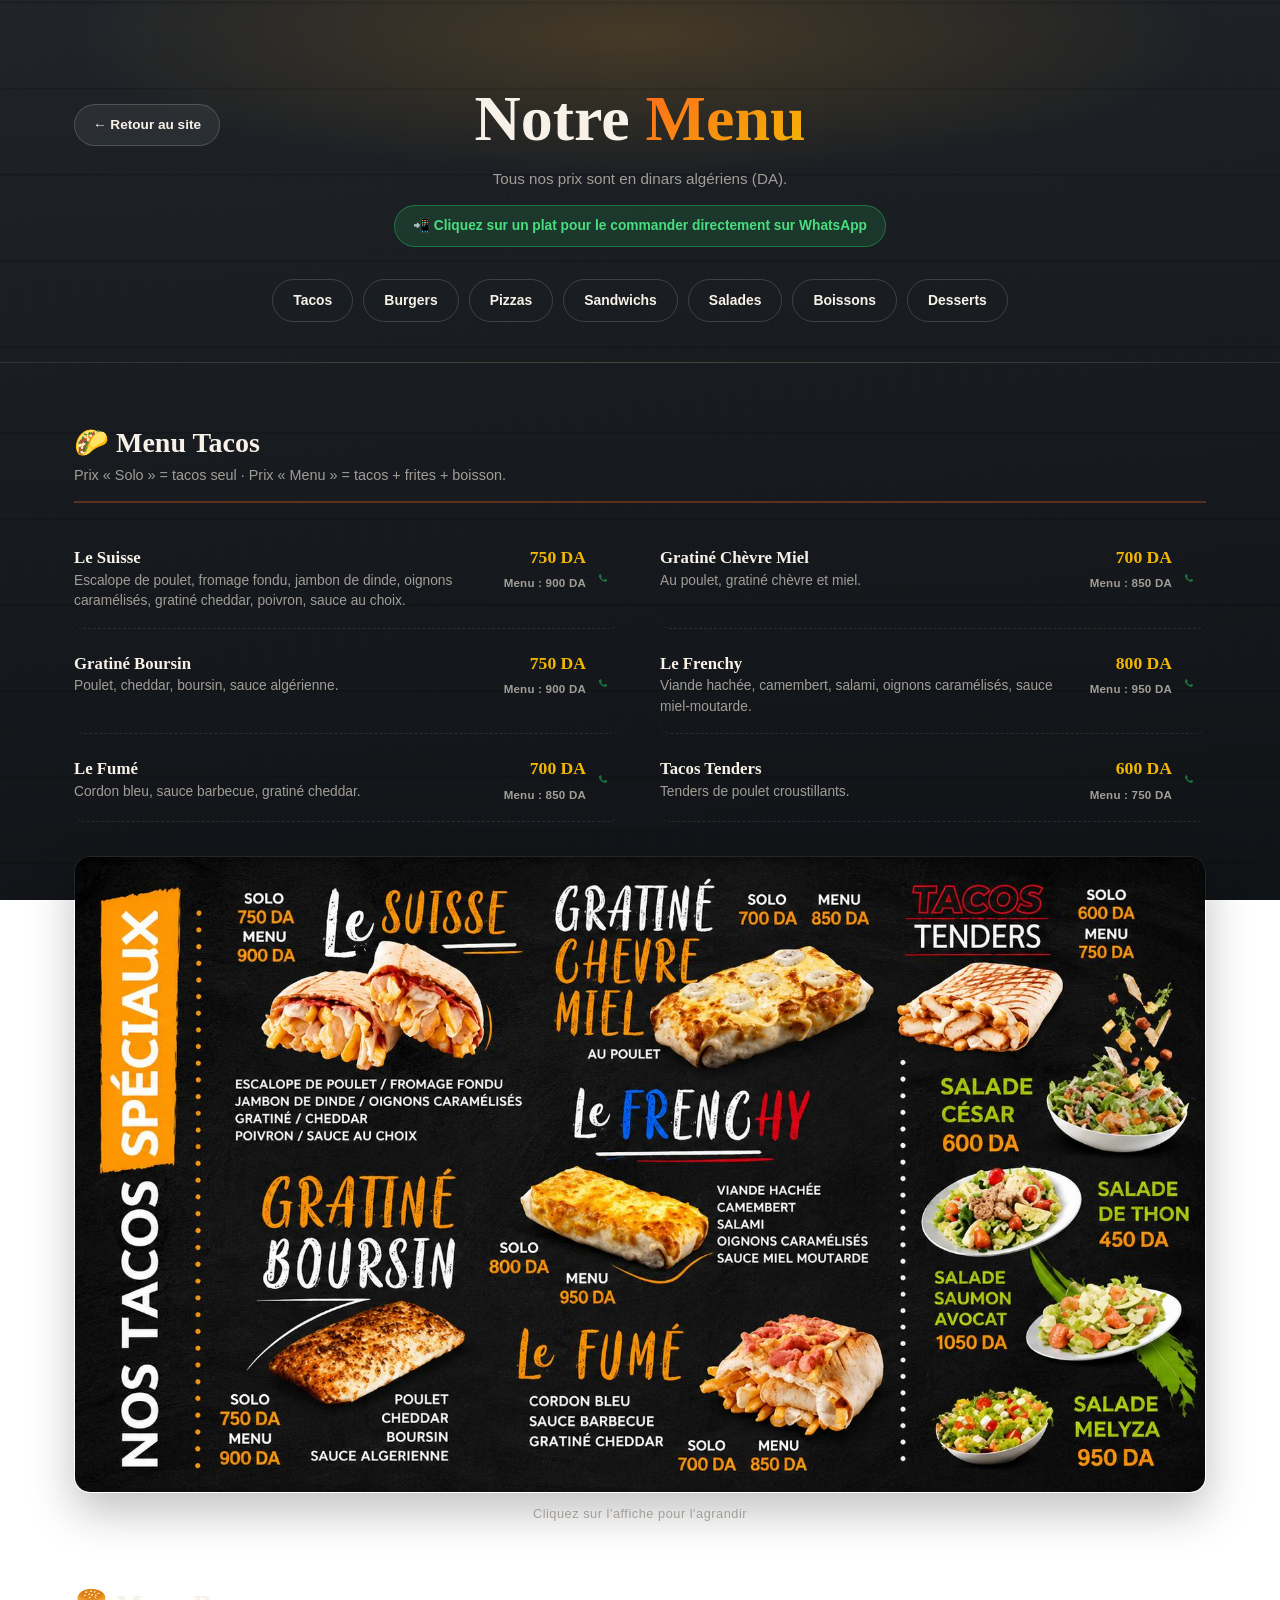
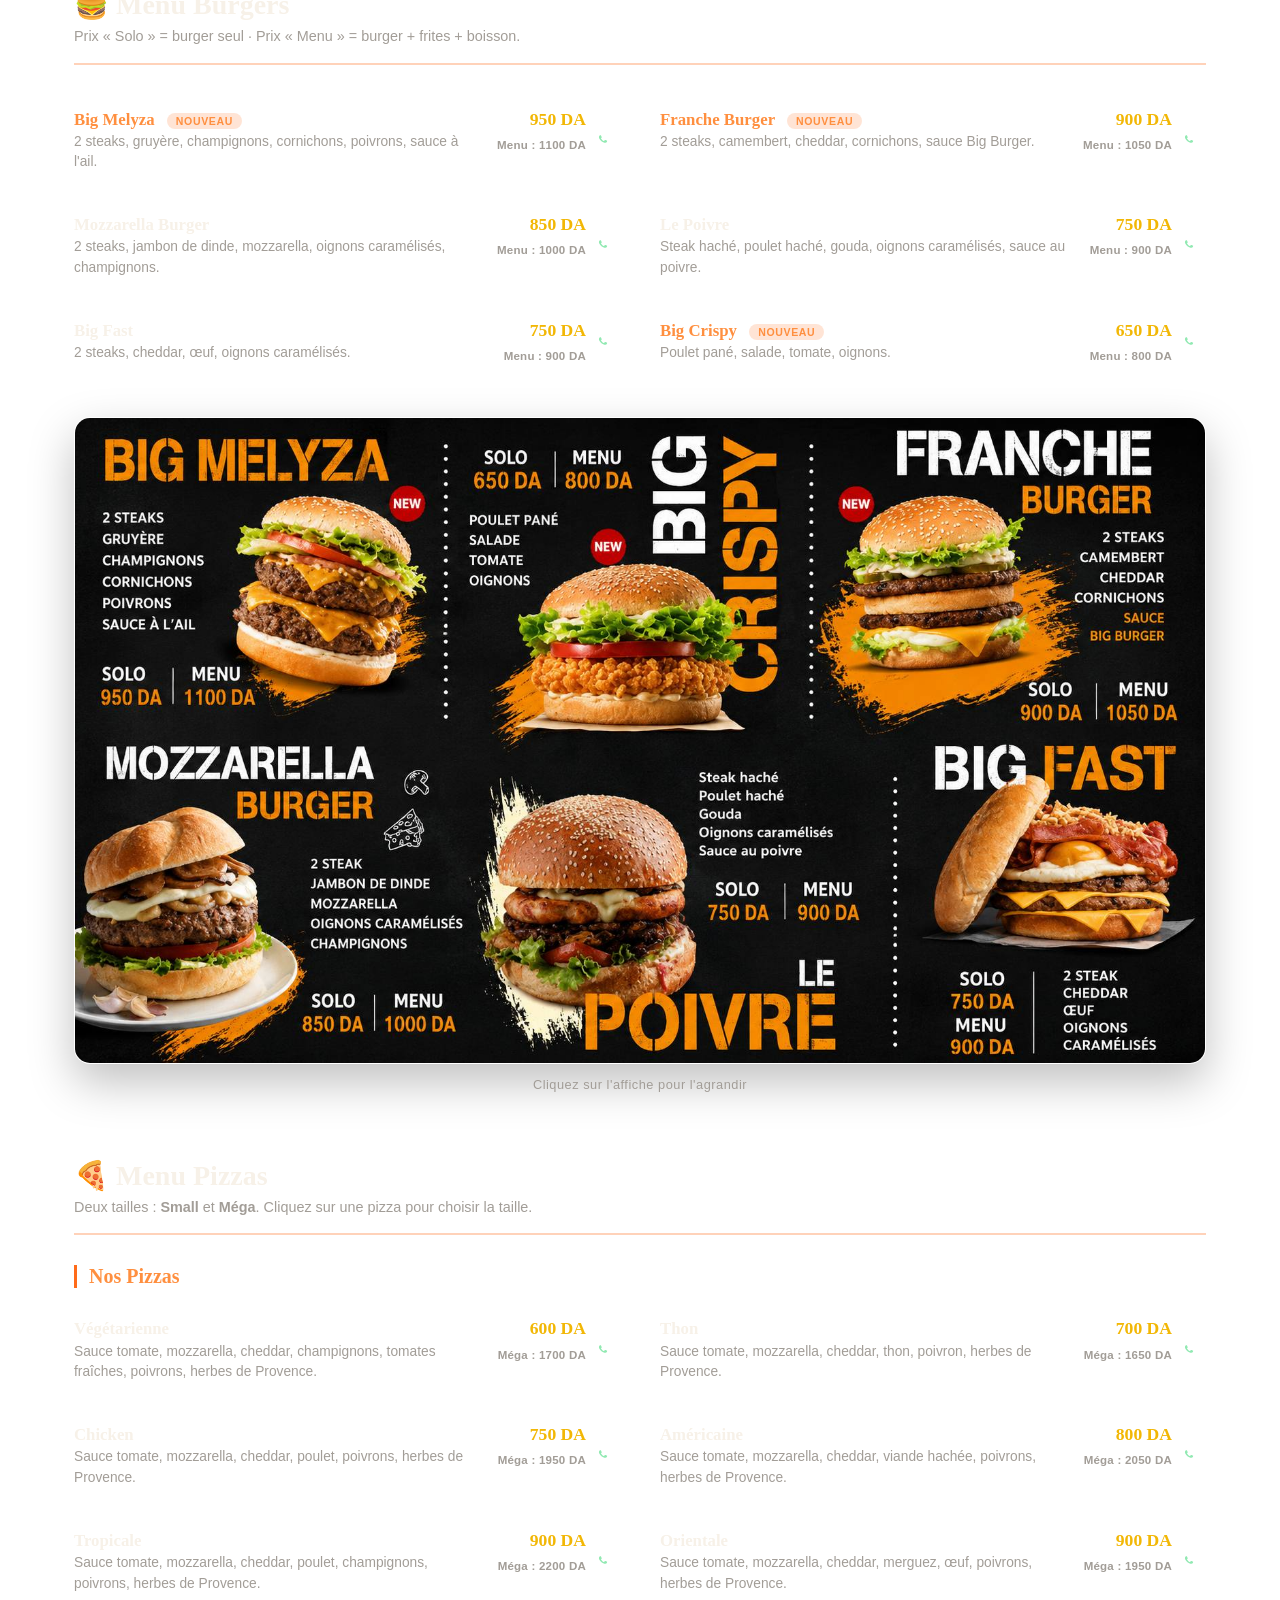
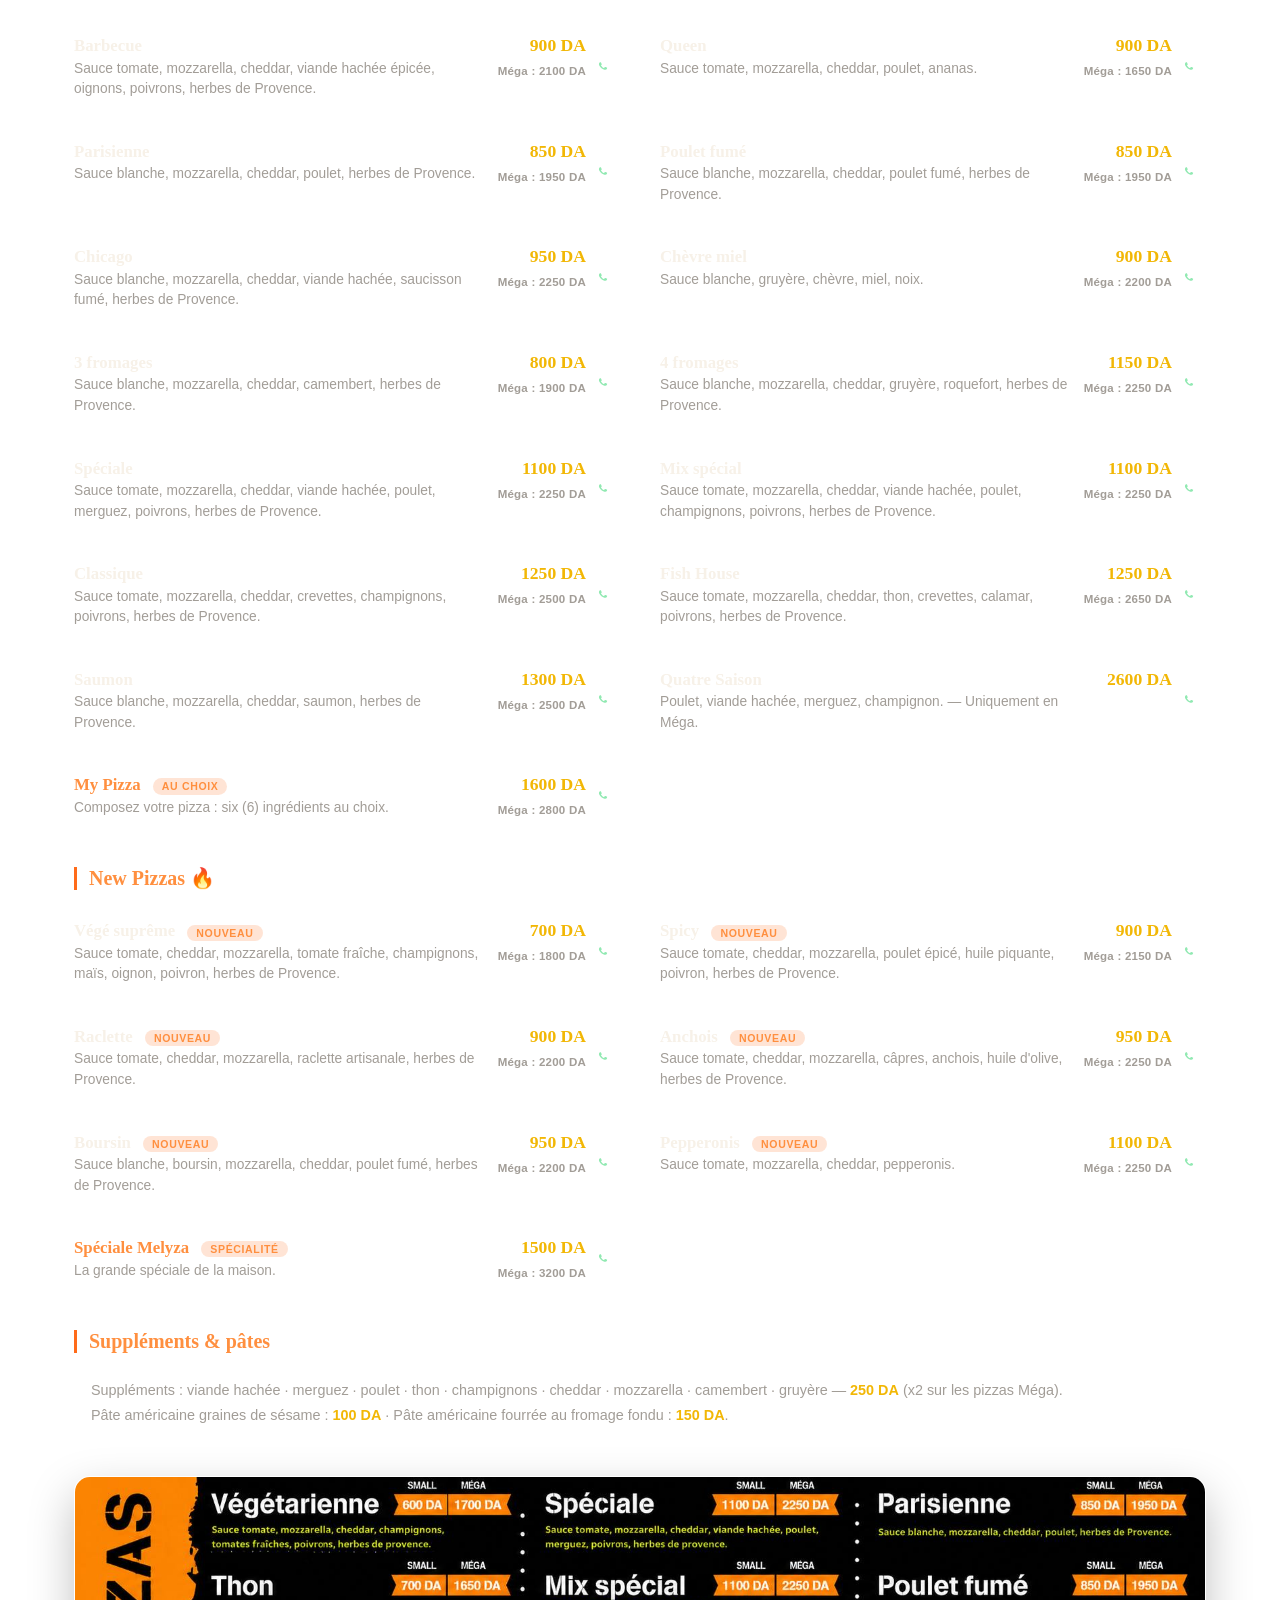
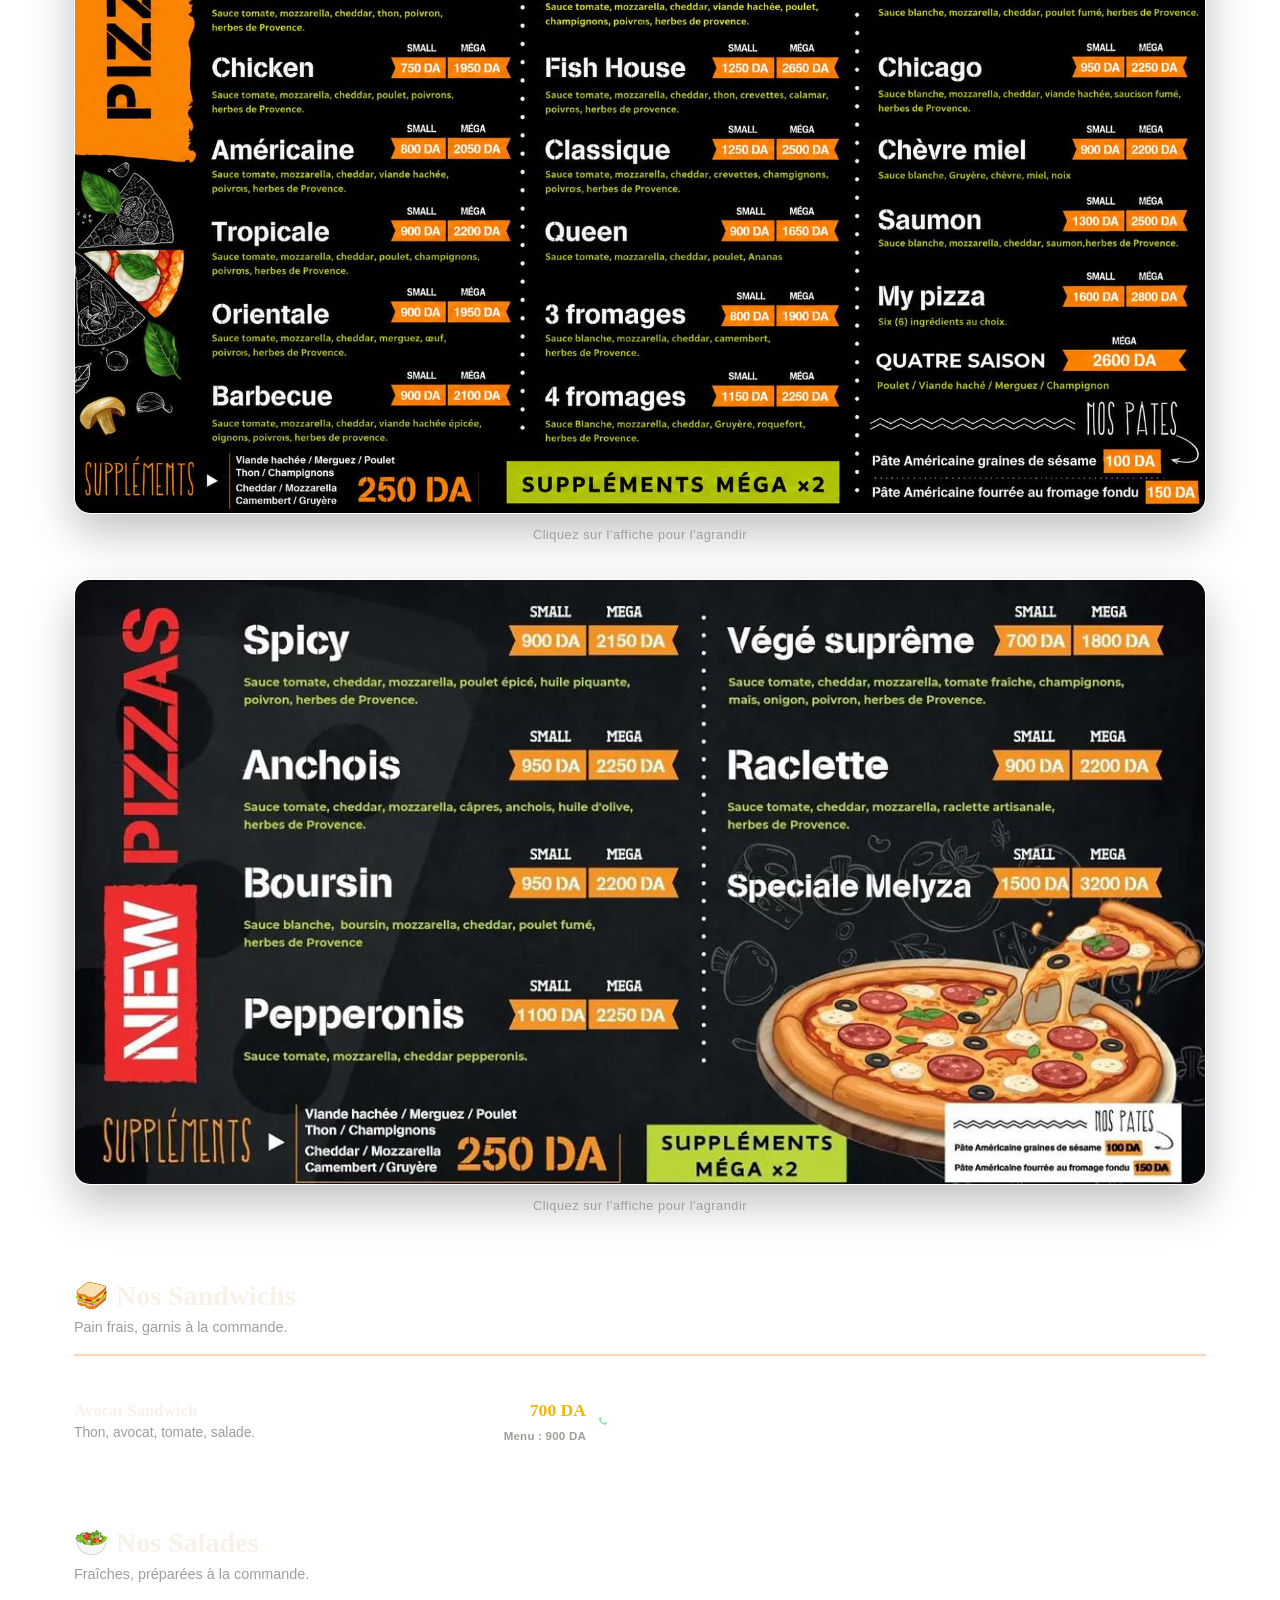
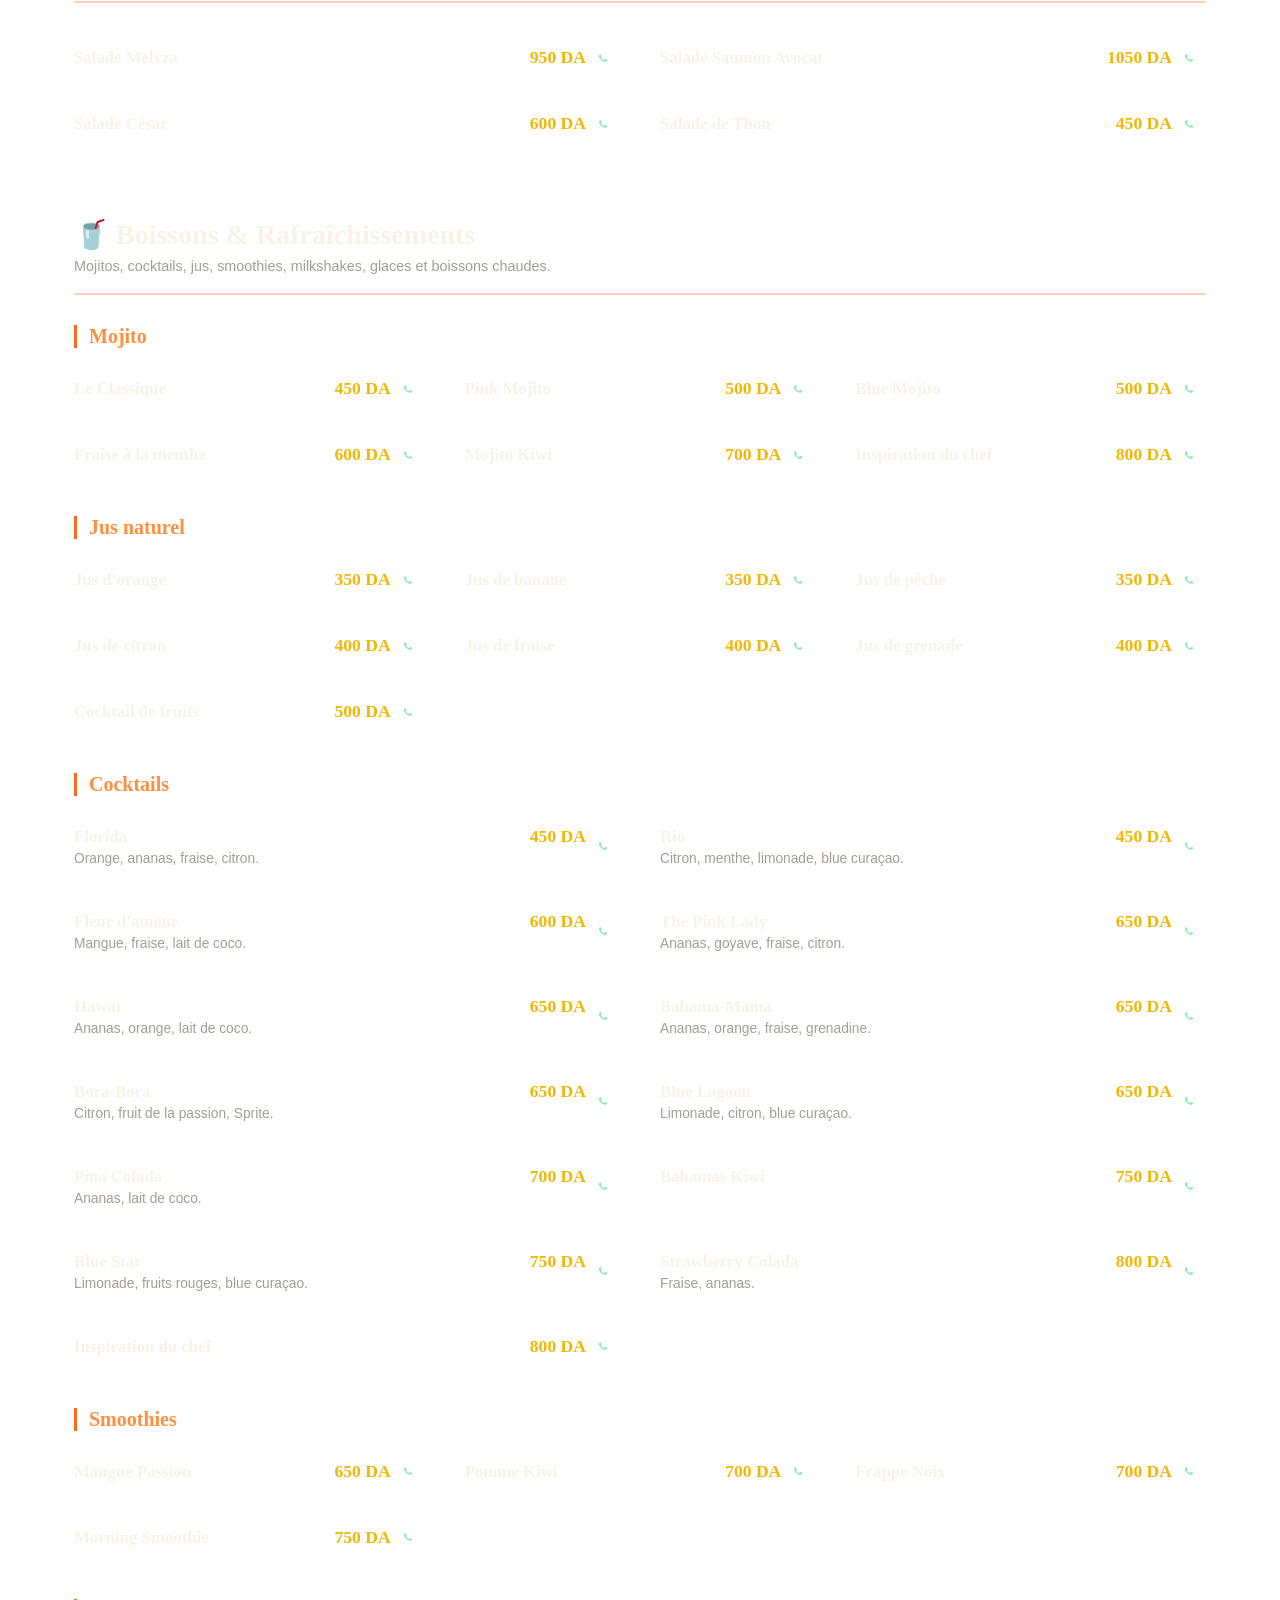
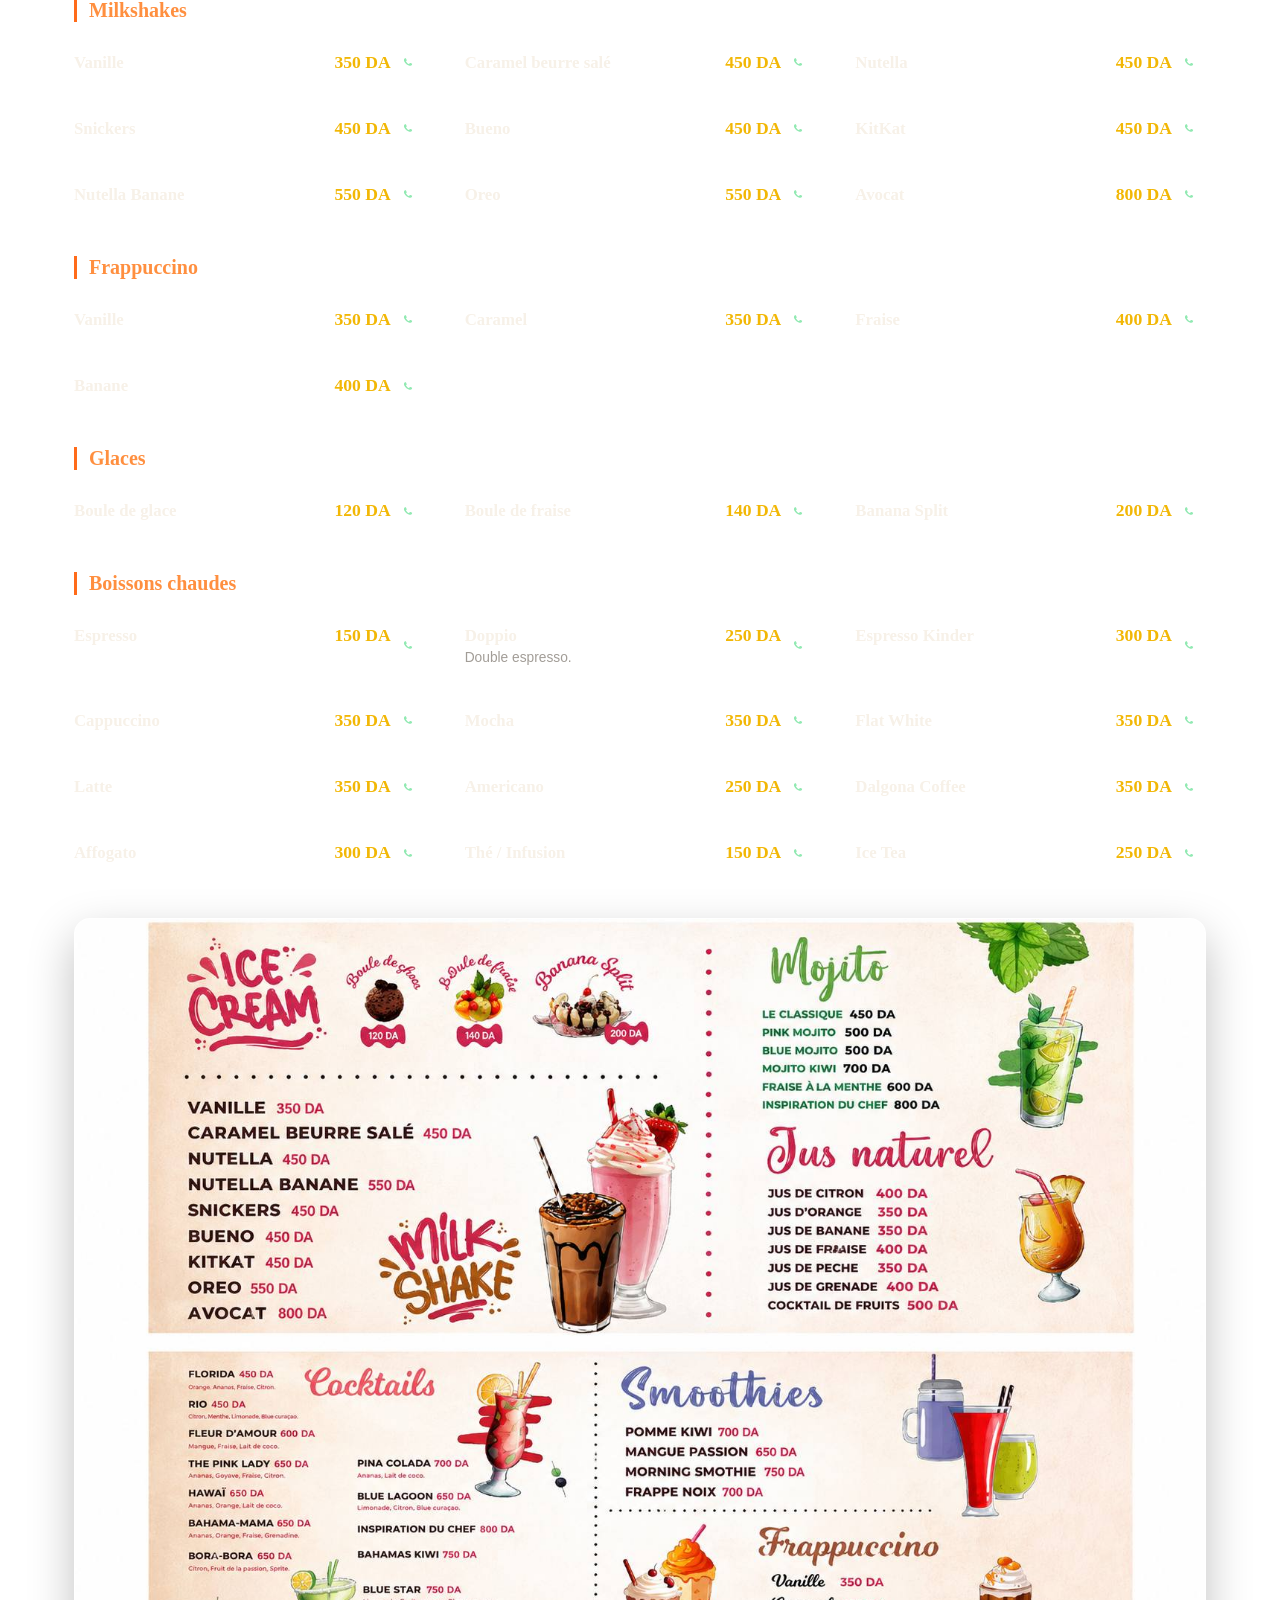
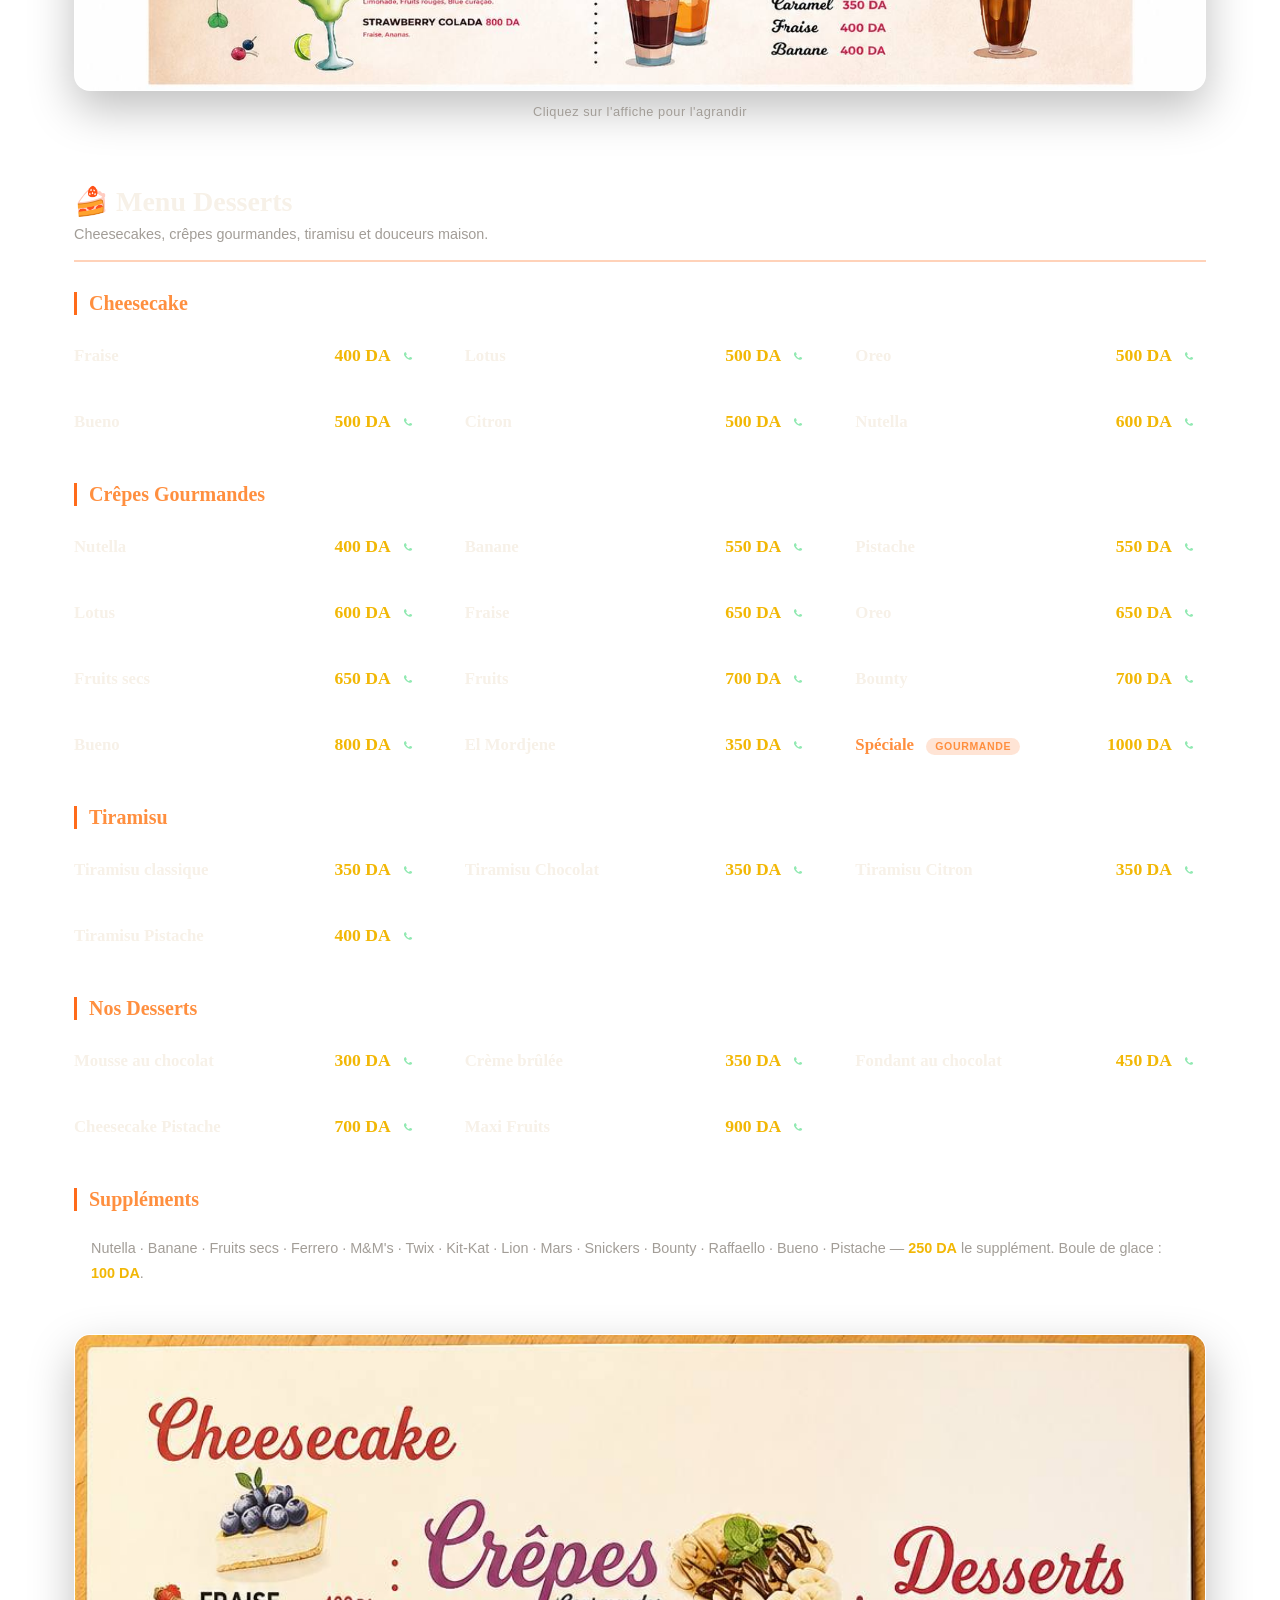
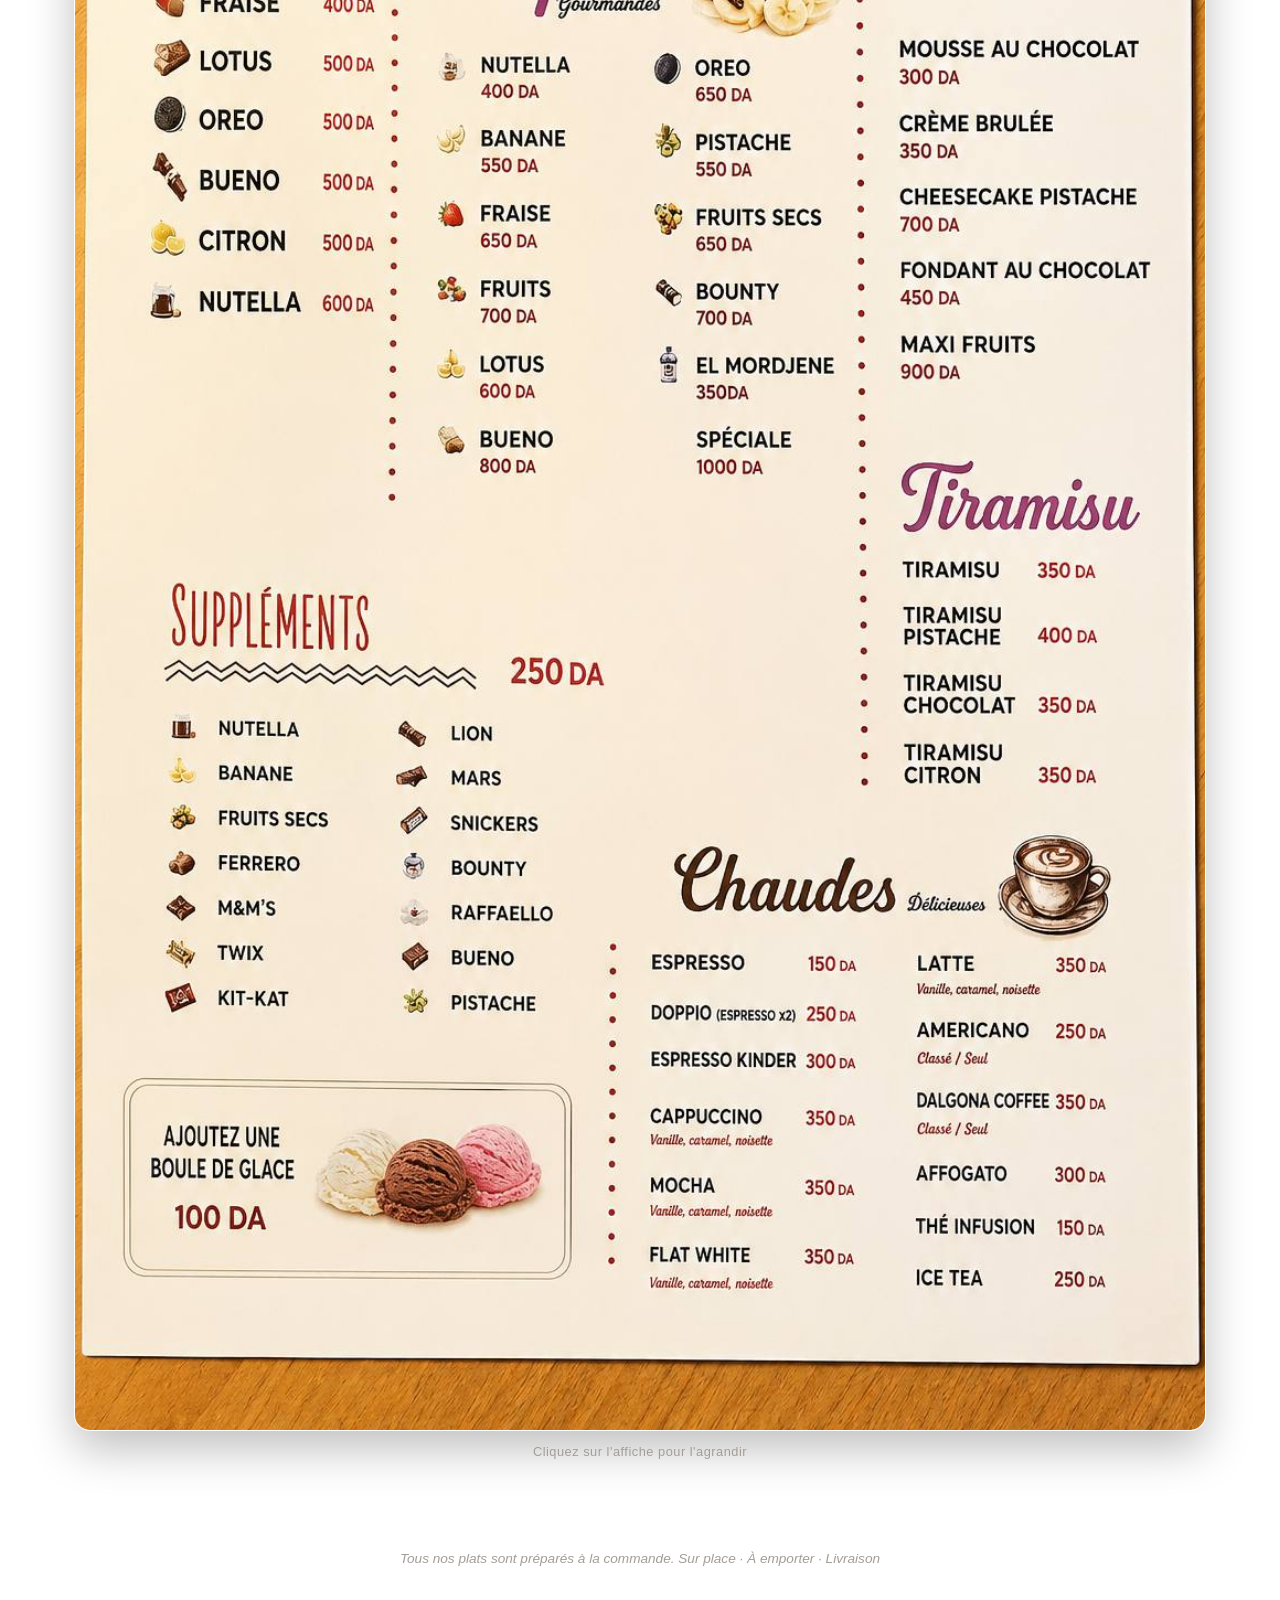
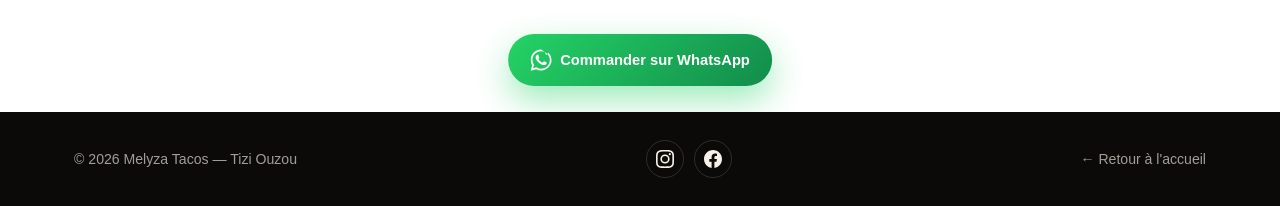
==== commit 8656a4f4: "Ajout des boissons : mojitos, cocktails, jus, smoothies, milkshakes, glaces - Section Boissons enric" ====
--- a/menu.html
+++ b/menu.html
@@ -432,9 +432,85 @@
     <!-- ============ BOISSONS ============ -->
     <section class="menu-cat" data-cat="boissons">
       <div class="menu-cat__head">
-        <h2>☕ Boissons Chaudes</h2>
-        <p>Cappuccino, mocha et flat white parfumés au choix : vanille, caramel ou noisette.</p>
+        <h2>🥤 Boissons &amp; Rafraîchissements</h2>
+        <p>Mojitos, cocktails, jus, smoothies, milkshakes, glaces et boissons chaudes.</p>
       </div>
+
+      <h3 class="menu-sub">Mojito</h3>
+      <ul class="menu-list menu-list--compact">
+        <li class="menu-item"><div class="menu-item__info"><h3>Le Classique</h3></div><span class="menu-item__price">450 DA</span></li>
+        <li class="menu-item"><div class="menu-item__info"><h3>Pink Mojito</h3></div><span class="menu-item__price">500 DA</span></li>
+        <li class="menu-item"><div class="menu-item__info"><h3>Blue Mojito</h3></div><span class="menu-item__price">500 DA</span></li>
+        <li class="menu-item"><div class="menu-item__info"><h3>Fraise à la menthe</h3></div><span class="menu-item__price">600 DA</span></li>
+        <li class="menu-item"><div class="menu-item__info"><h3>Mojito Kiwi</h3></div><span class="menu-item__price">700 DA</span></li>
+        <li class="menu-item"><div class="menu-item__info"><h3>Inspiration du chef</h3></div><span class="menu-item__price">800 DA</span></li>
+      </ul>
+
+      <h3 class="menu-sub">Jus naturel</h3>
+      <ul class="menu-list menu-list--compact">
+        <li class="menu-item"><div class="menu-item__info"><h3>Jus d'orange</h3></div><span class="menu-item__price">350 DA</span></li>
+        <li class="menu-item"><div class="menu-item__info"><h3>Jus de banane</h3></div><span class="menu-item__price">350 DA</span></li>
+        <li class="menu-item"><div class="menu-item__info"><h3>Jus de pêche</h3></div><span class="menu-item__price">350 DA</span></li>
+        <li class="menu-item"><div class="menu-item__info"><h3>Jus de citron</h3></div><span class="menu-item__price">400 DA</span></li>
+        <li class="menu-item"><div class="menu-item__info"><h3>Jus de fraise</h3></div><span class="menu-item__price">400 DA</span></li>
+        <li class="menu-item"><div class="menu-item__info"><h3>Jus de grenade</h3></div><span class="menu-item__price">400 DA</span></li>
+        <li class="menu-item"><div class="menu-item__info"><h3>Cocktail de fruits</h3></div><span class="menu-item__price">500 DA</span></li>
+      </ul>
+
+      <h3 class="menu-sub">Cocktails</h3>
+      <ul class="menu-list">
+        <li class="menu-item"><div class="menu-item__info"><h3>Florida</h3><p>Orange, ananas, fraise, citron.</p></div><span class="menu-item__price">450 DA</span></li>
+        <li class="menu-item"><div class="menu-item__info"><h3>Rio</h3><p>Citron, menthe, limonade, blue curaçao.</p></div><span class="menu-item__price">450 DA</span></li>
+        <li class="menu-item"><div class="menu-item__info"><h3>Fleur d'amour</h3><p>Mangue, fraise, lait de coco.</p></div><span class="menu-item__price">600 DA</span></li>
+        <li class="menu-item"><div class="menu-item__info"><h3>The Pink Lady</h3><p>Ananas, goyave, fraise, citron.</p></div><span class="menu-item__price">650 DA</span></li>
+        <li class="menu-item"><div class="menu-item__info"><h3>Hawaï</h3><p>Ananas, orange, lait de coco.</p></div><span class="menu-item__price">650 DA</span></li>
+        <li class="menu-item"><div class="menu-item__info"><h3>Bahama-Mama</h3><p>Ananas, orange, fraise, grenadine.</p></div><span class="menu-item__price">650 DA</span></li>
+        <li class="menu-item"><div class="menu-item__info"><h3>Bora-Bora</h3><p>Citron, fruit de la passion, Sprite.</p></div><span class="menu-item__price">650 DA</span></li>
+        <li class="menu-item"><div class="menu-item__info"><h3>Blue Lagoon</h3><p>Limonade, citron, blue curaçao.</p></div><span class="menu-item__price">650 DA</span></li>
+        <li class="menu-item"><div class="menu-item__info"><h3>Pina Colada</h3><p>Ananas, lait de coco.</p></div><span class="menu-item__price">700 DA</span></li>
+        <li class="menu-item"><div class="menu-item__info"><h3>Bahamas Kiwi</h3></div><span class="menu-item__price">750 DA</span></li>
+        <li class="menu-item"><div class="menu-item__info"><h3>Blue Star</h3><p>Limonade, fruits rouges, blue curaçao.</p></div><span class="menu-item__price">750 DA</span></li>
+        <li class="menu-item"><div class="menu-item__info"><h3>Strawberry Colada</h3><p>Fraise, ananas.</p></div><span class="menu-item__price">800 DA</span></li>
+        <li class="menu-item"><div class="menu-item__info"><h3>Inspiration du chef</h3></div><span class="menu-item__price">800 DA</span></li>
+      </ul>
+
+      <h3 class="menu-sub">Smoothies</h3>
+      <ul class="menu-list menu-list--compact">
+        <li class="menu-item"><div class="menu-item__info"><h3>Mangue Passion</h3></div><span class="menu-item__price">650 DA</span></li>
+        <li class="menu-item"><div class="menu-item__info"><h3>Pomme Kiwi</h3></div><span class="menu-item__price">700 DA</span></li>
+        <li class="menu-item"><div class="menu-item__info"><h3>Frappe Noix</h3></div><span class="menu-item__price">700 DA</span></li>
+        <li class="menu-item"><div class="menu-item__info"><h3>Morning Smoothie</h3></div><span class="menu-item__price">750 DA</span></li>
+      </ul>
+
+      <h3 class="menu-sub">Milkshakes</h3>
+      <ul class="menu-list menu-list--compact">
+        <li class="menu-item"><div class="menu-item__info"><h3>Vanille</h3></div><span class="menu-item__price">350 DA</span></li>
+        <li class="menu-item"><div class="menu-item__info"><h3>Caramel beurre salé</h3></div><span class="menu-item__price">450 DA</span></li>
+        <li class="menu-item"><div class="menu-item__info"><h3>Nutella</h3></div><span class="menu-item__price">450 DA</span></li>
+        <li class="menu-item"><div class="menu-item__info"><h3>Snickers</h3></div><span class="menu-item__price">450 DA</span></li>
+        <li class="menu-item"><div class="menu-item__info"><h3>Bueno</h3></div><span class="menu-item__price">450 DA</span></li>
+        <li class="menu-item"><div class="menu-item__info"><h3>KitKat</h3></div><span class="menu-item__price">450 DA</span></li>
+        <li class="menu-item"><div class="menu-item__info"><h3>Nutella Banane</h3></div><span class="menu-item__price">550 DA</span></li>
+        <li class="menu-item"><div class="menu-item__info"><h3>Oreo</h3></div><span class="menu-item__price">550 DA</span></li>
+        <li class="menu-item"><div class="menu-item__info"><h3>Avocat</h3></div><span class="menu-item__price">800 DA</span></li>
+      </ul>
+
+      <h3 class="menu-sub">Frappuccino</h3>
+      <ul class="menu-list menu-list--compact">
+        <li class="menu-item"><div class="menu-item__info"><h3>Vanille</h3></div><span class="menu-item__price">350 DA</span></li>
+        <li class="menu-item"><div class="menu-item__info"><h3>Caramel</h3></div><span class="menu-item__price">350 DA</span></li>
+        <li class="menu-item"><div class="menu-item__info"><h3>Fraise</h3></div><span class="menu-item__price">400 DA</span></li>
+        <li class="menu-item"><div class="menu-item__info"><h3>Banane</h3></div><span class="menu-item__price">400 DA</span></li>
+      </ul>
+
+      <h3 class="menu-sub">Glaces</h3>
+      <ul class="menu-list menu-list--compact">
+        <li class="menu-item"><div class="menu-item__info"><h3>Boule de glace</h3></div><span class="menu-item__price">120 DA</span></li>
+        <li class="menu-item"><div class="menu-item__info"><h3>Boule de fraise</h3></div><span class="menu-item__price">140 DA</span></li>
+        <li class="menu-item"><div class="menu-item__info"><h3>Banana Split</h3></div><span class="menu-item__price">200 DA</span></li>
+      </ul>
+
+      <h3 class="menu-sub">Boissons chaudes</h3>
       <ul class="menu-list menu-list--compact">
         <li class="menu-item">
           <div class="menu-item__info"><h3>Espresso</h3></div>
@@ -485,6 +561,11 @@
           <span class="menu-item__price">250 DA</span>
         </li>
       </ul>
+
+      <figure class="menu-affiche">
+        <img src="images/menu-boissons.jpg" alt="Affiche des boissons, cocktails, milkshakes et glaces de Melyza Tacos" loading="lazy" />
+        <figcaption>Cliquez sur l'affiche pour l'agrandir</figcaption>
+      </figure>
     </section>
 
     <!-- ============ DESSERTS ============ -->
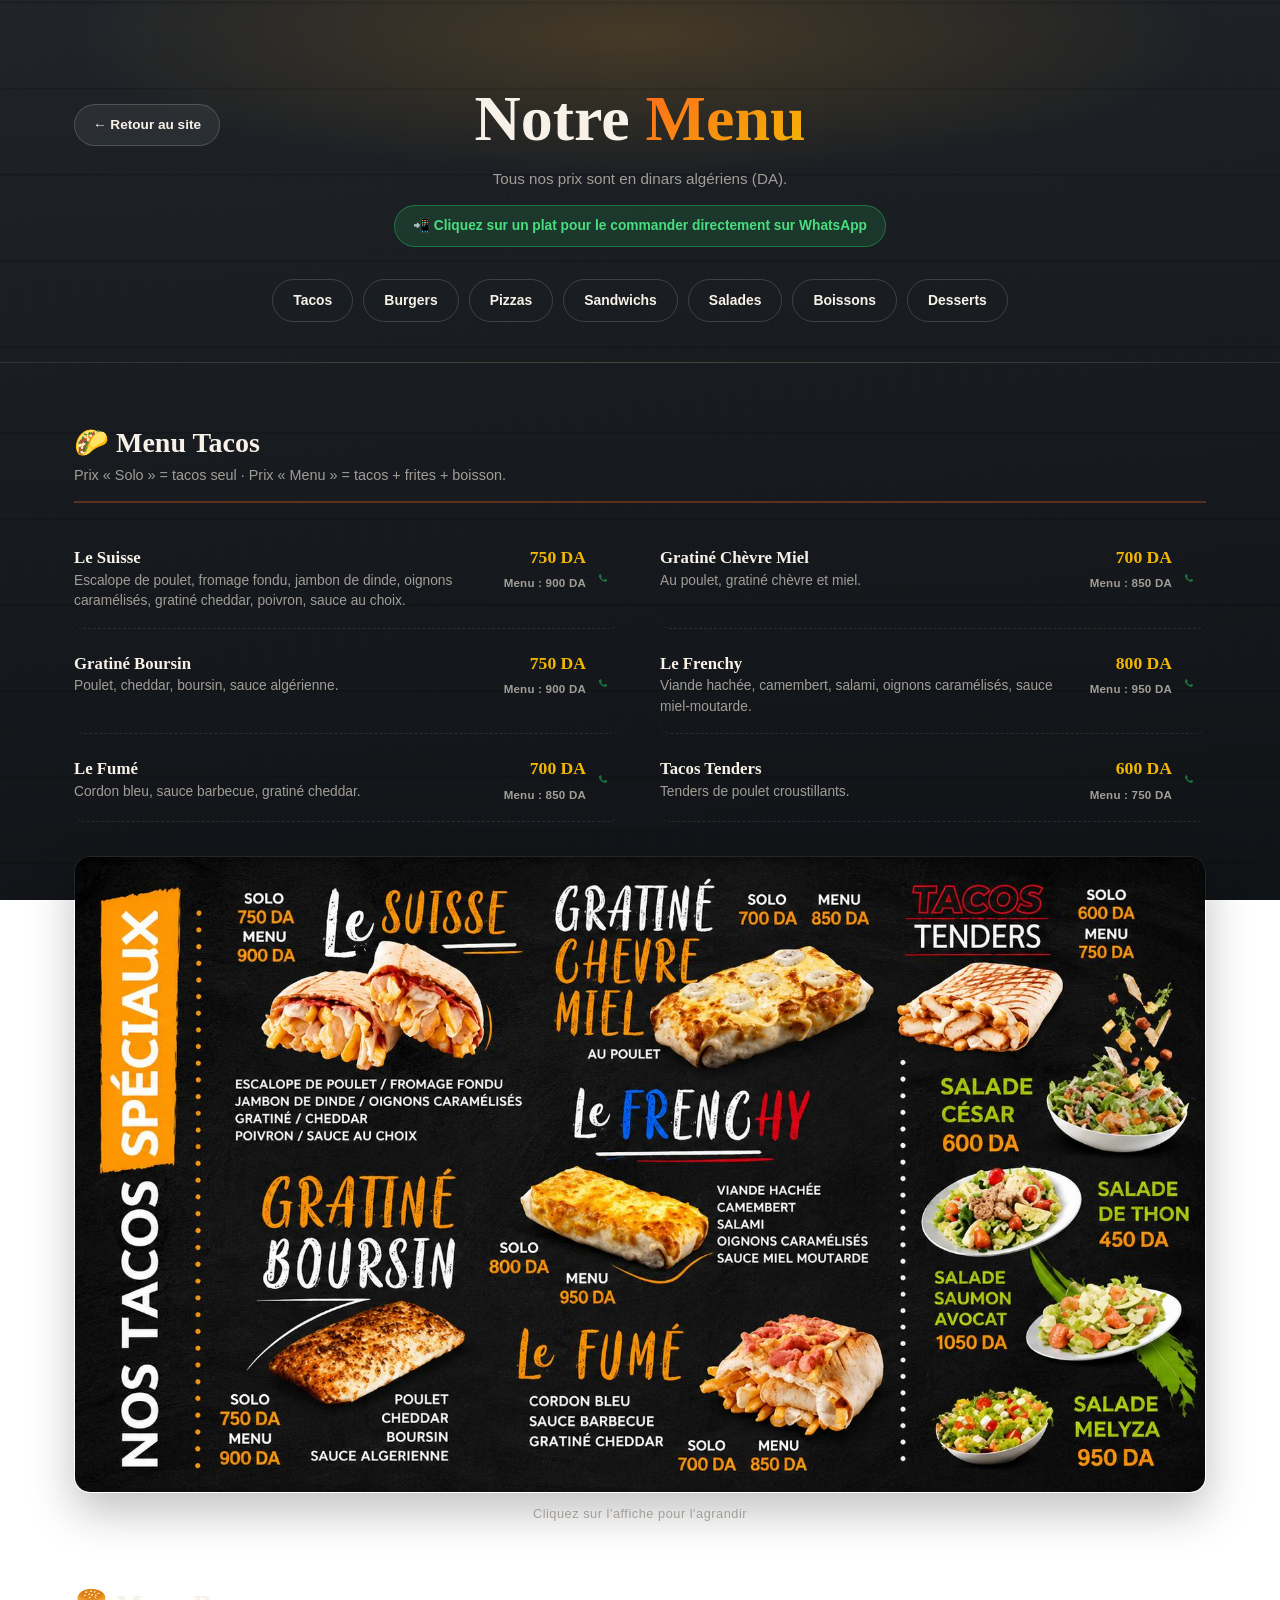
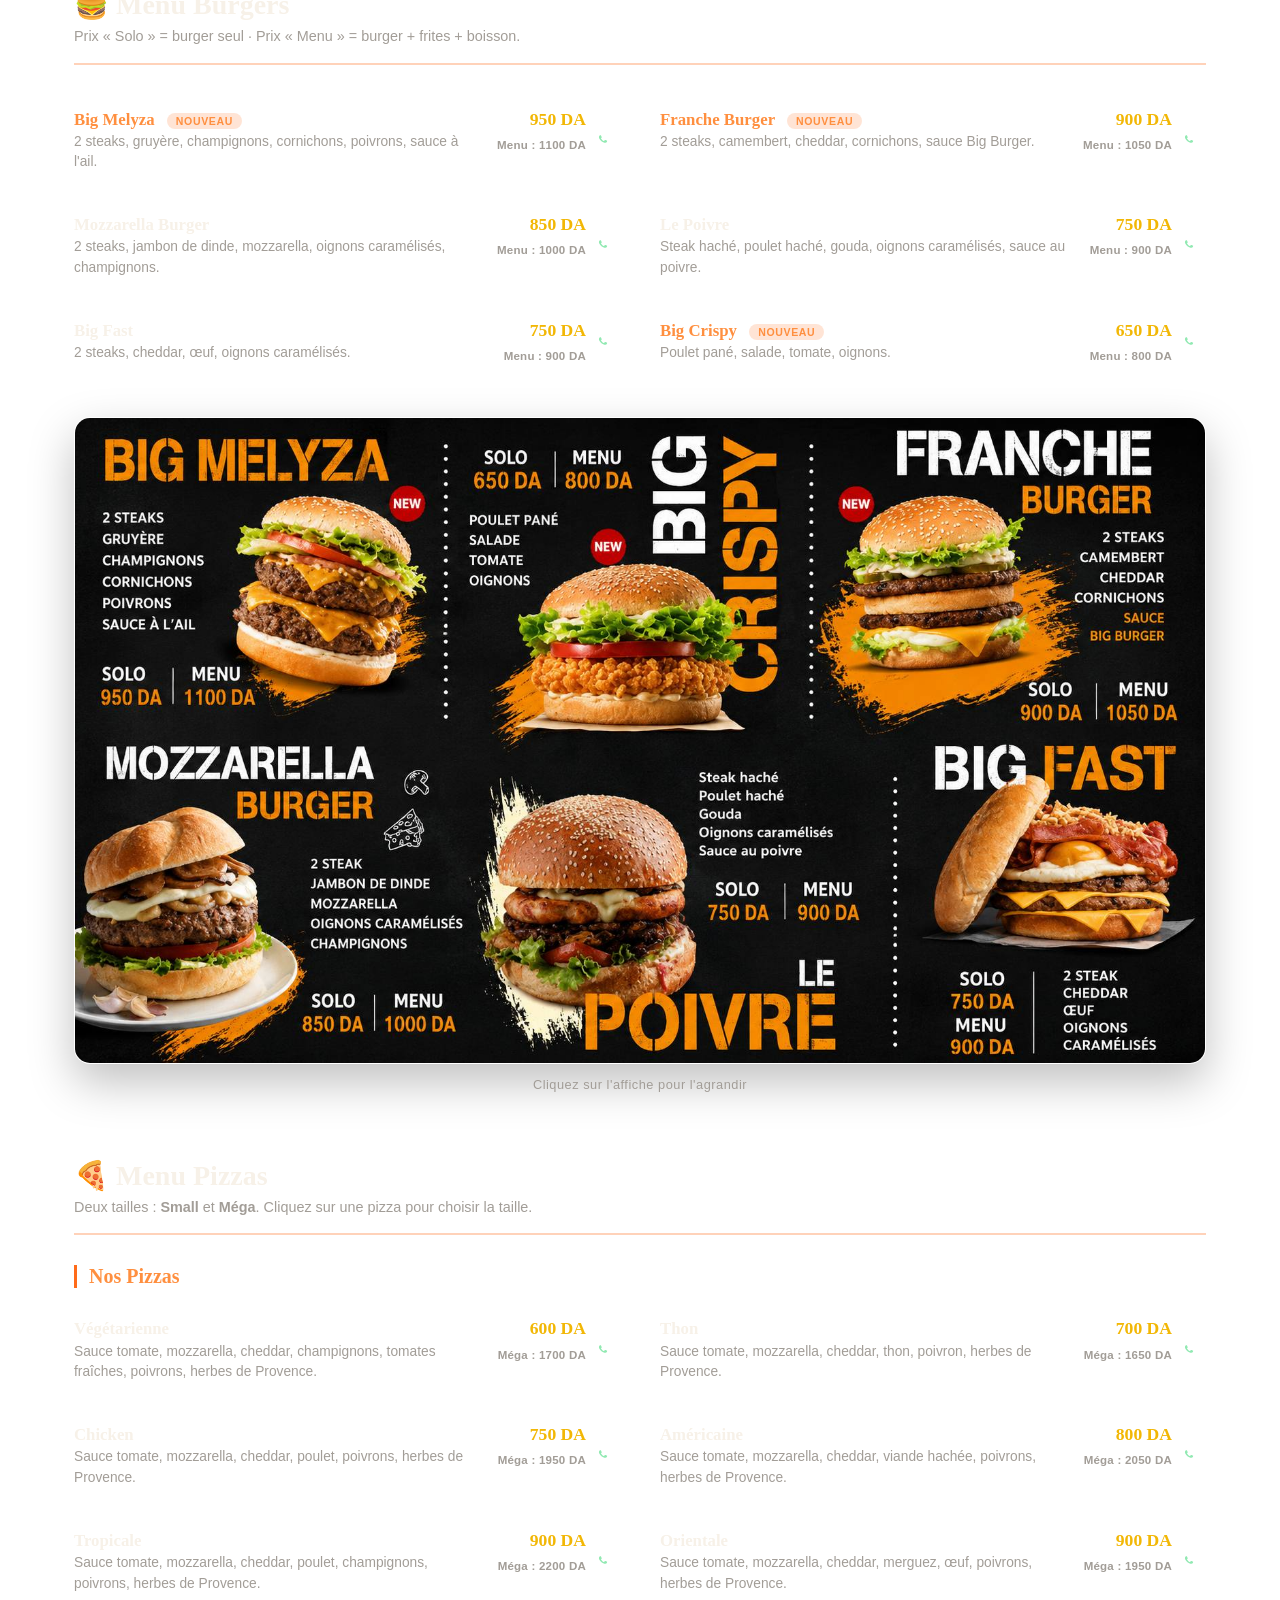
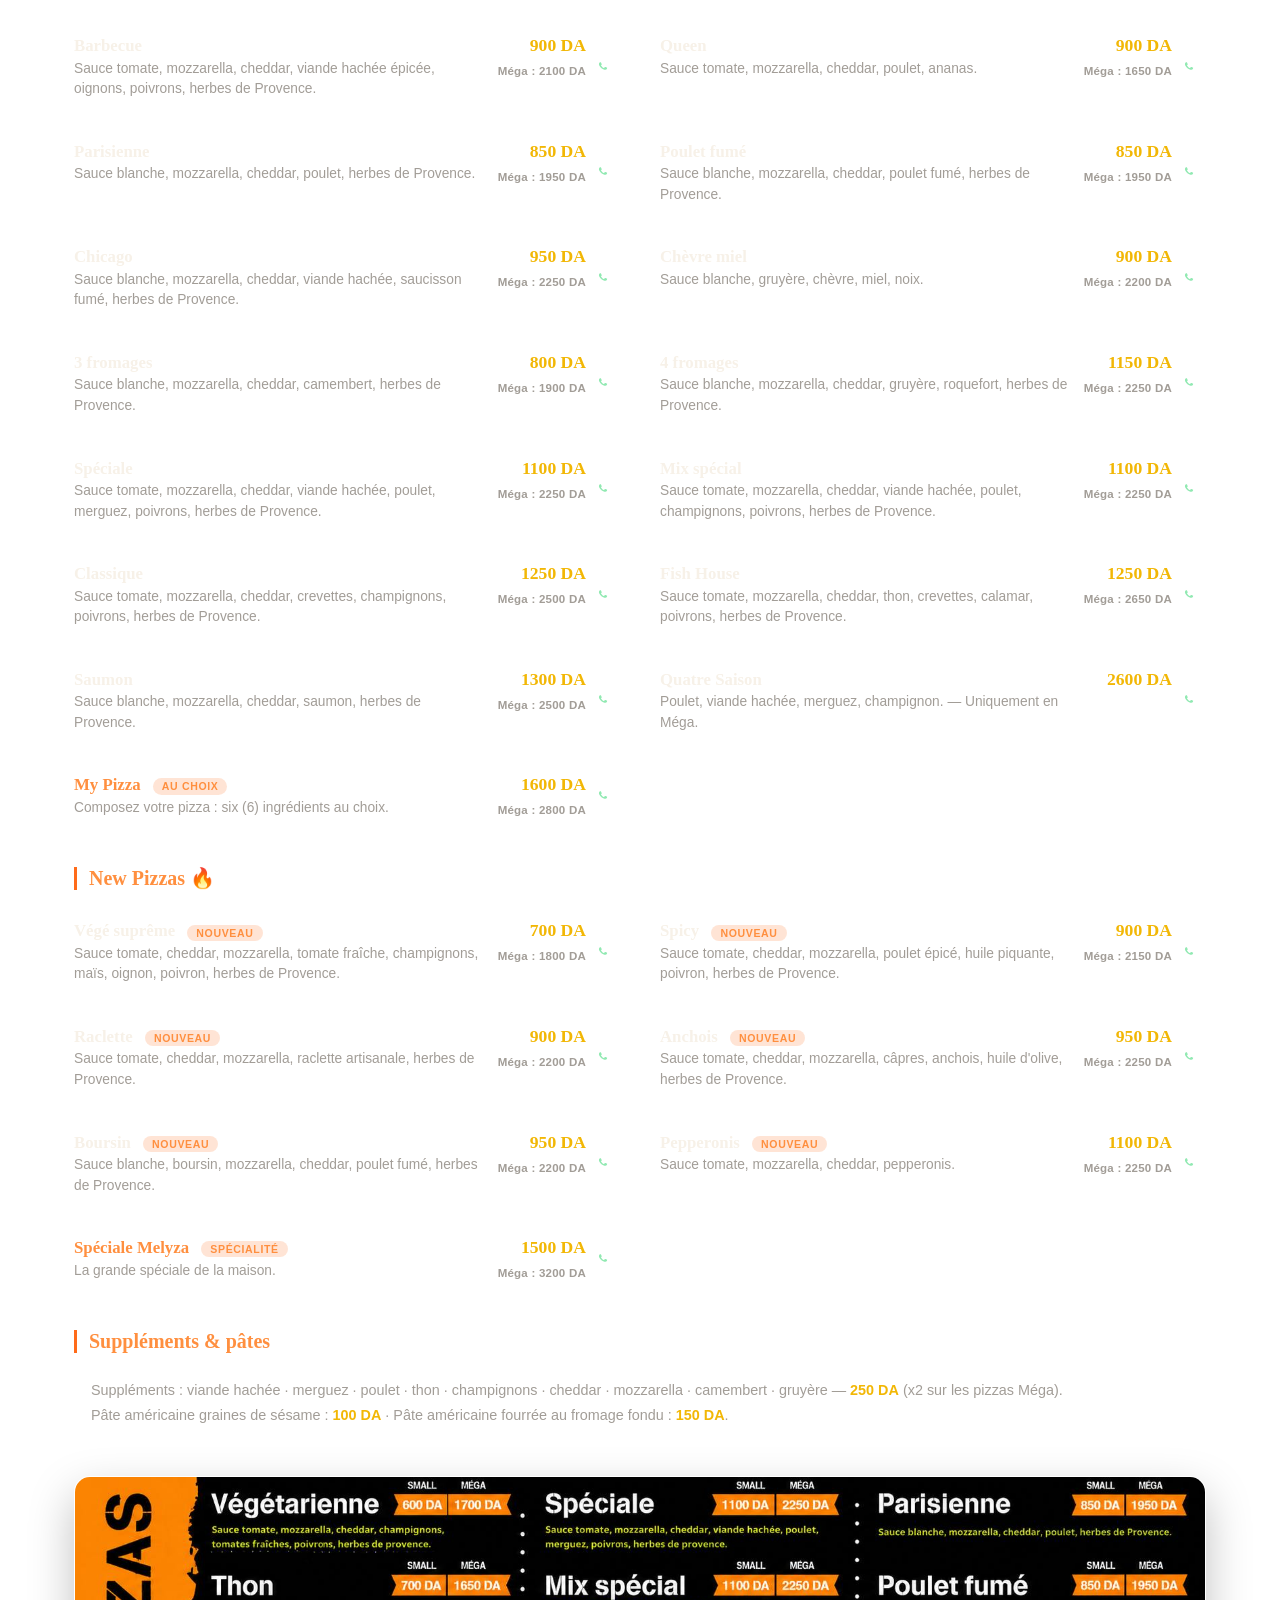
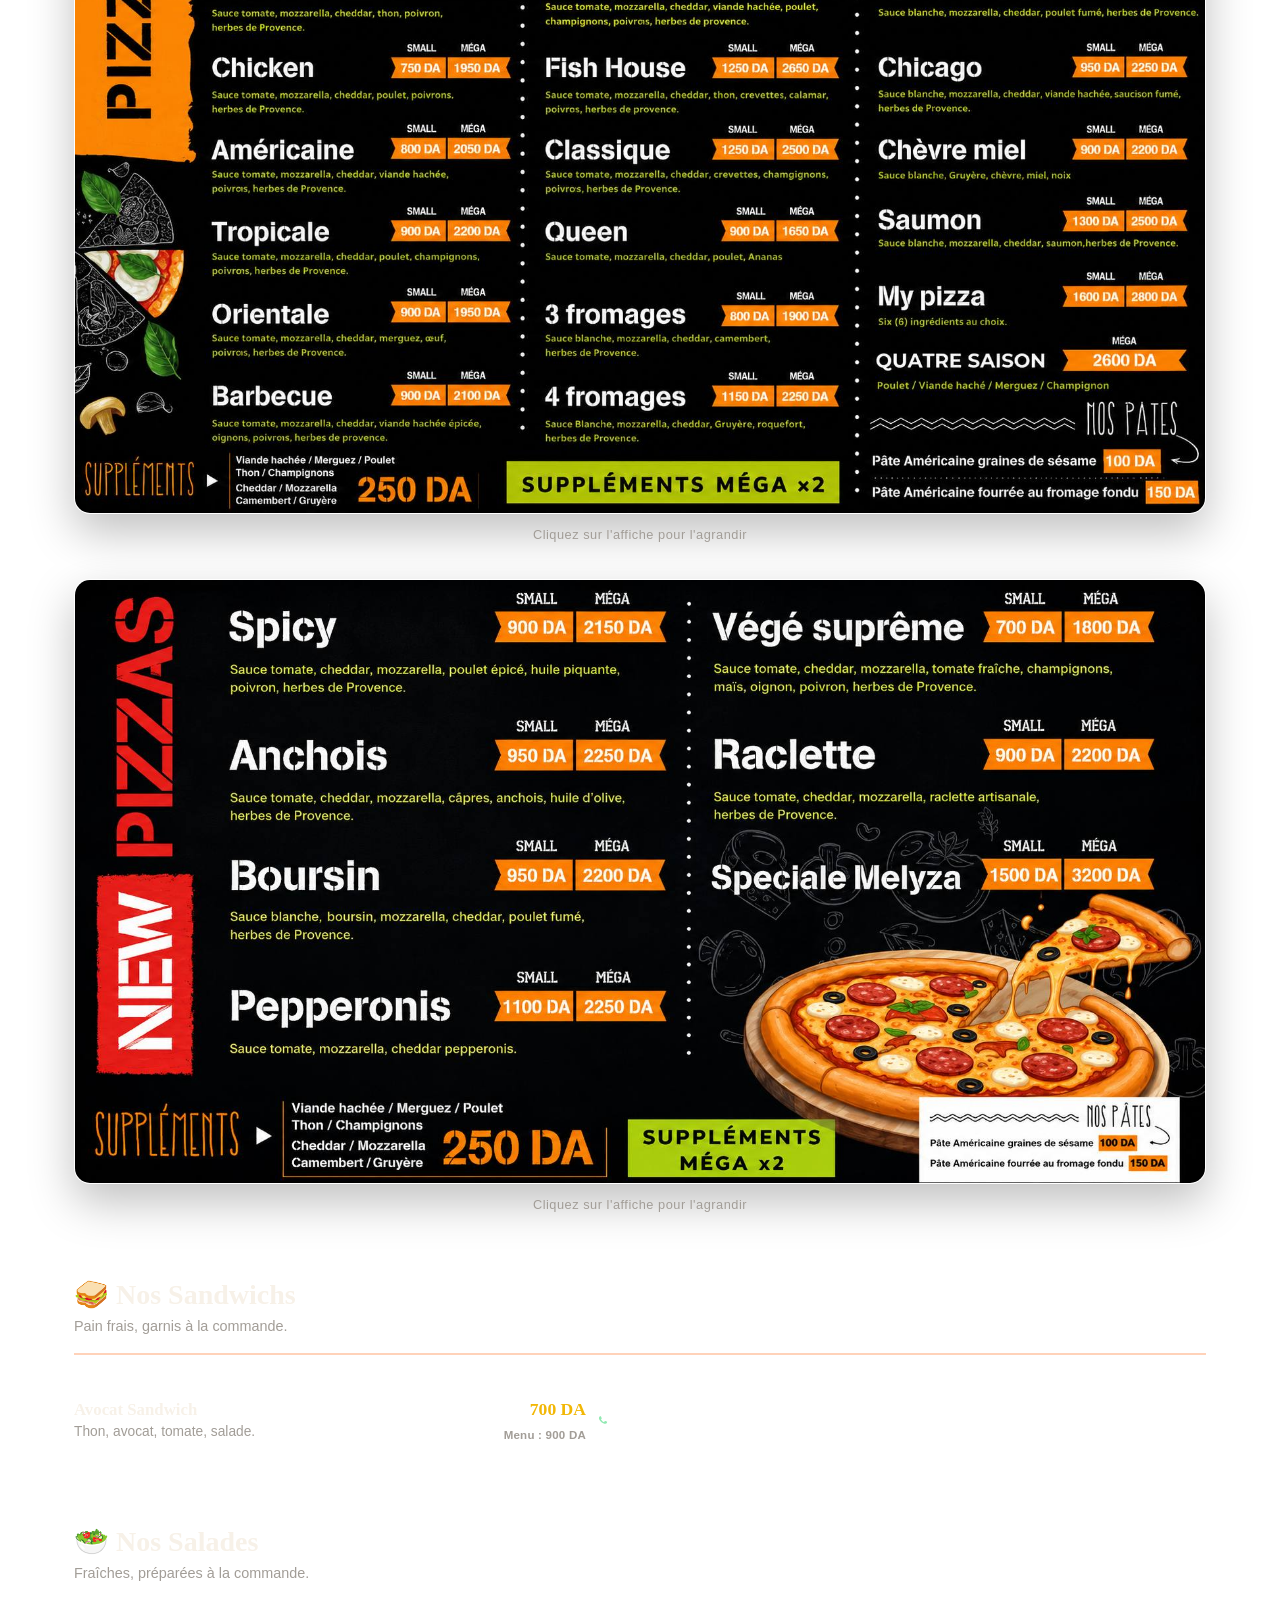
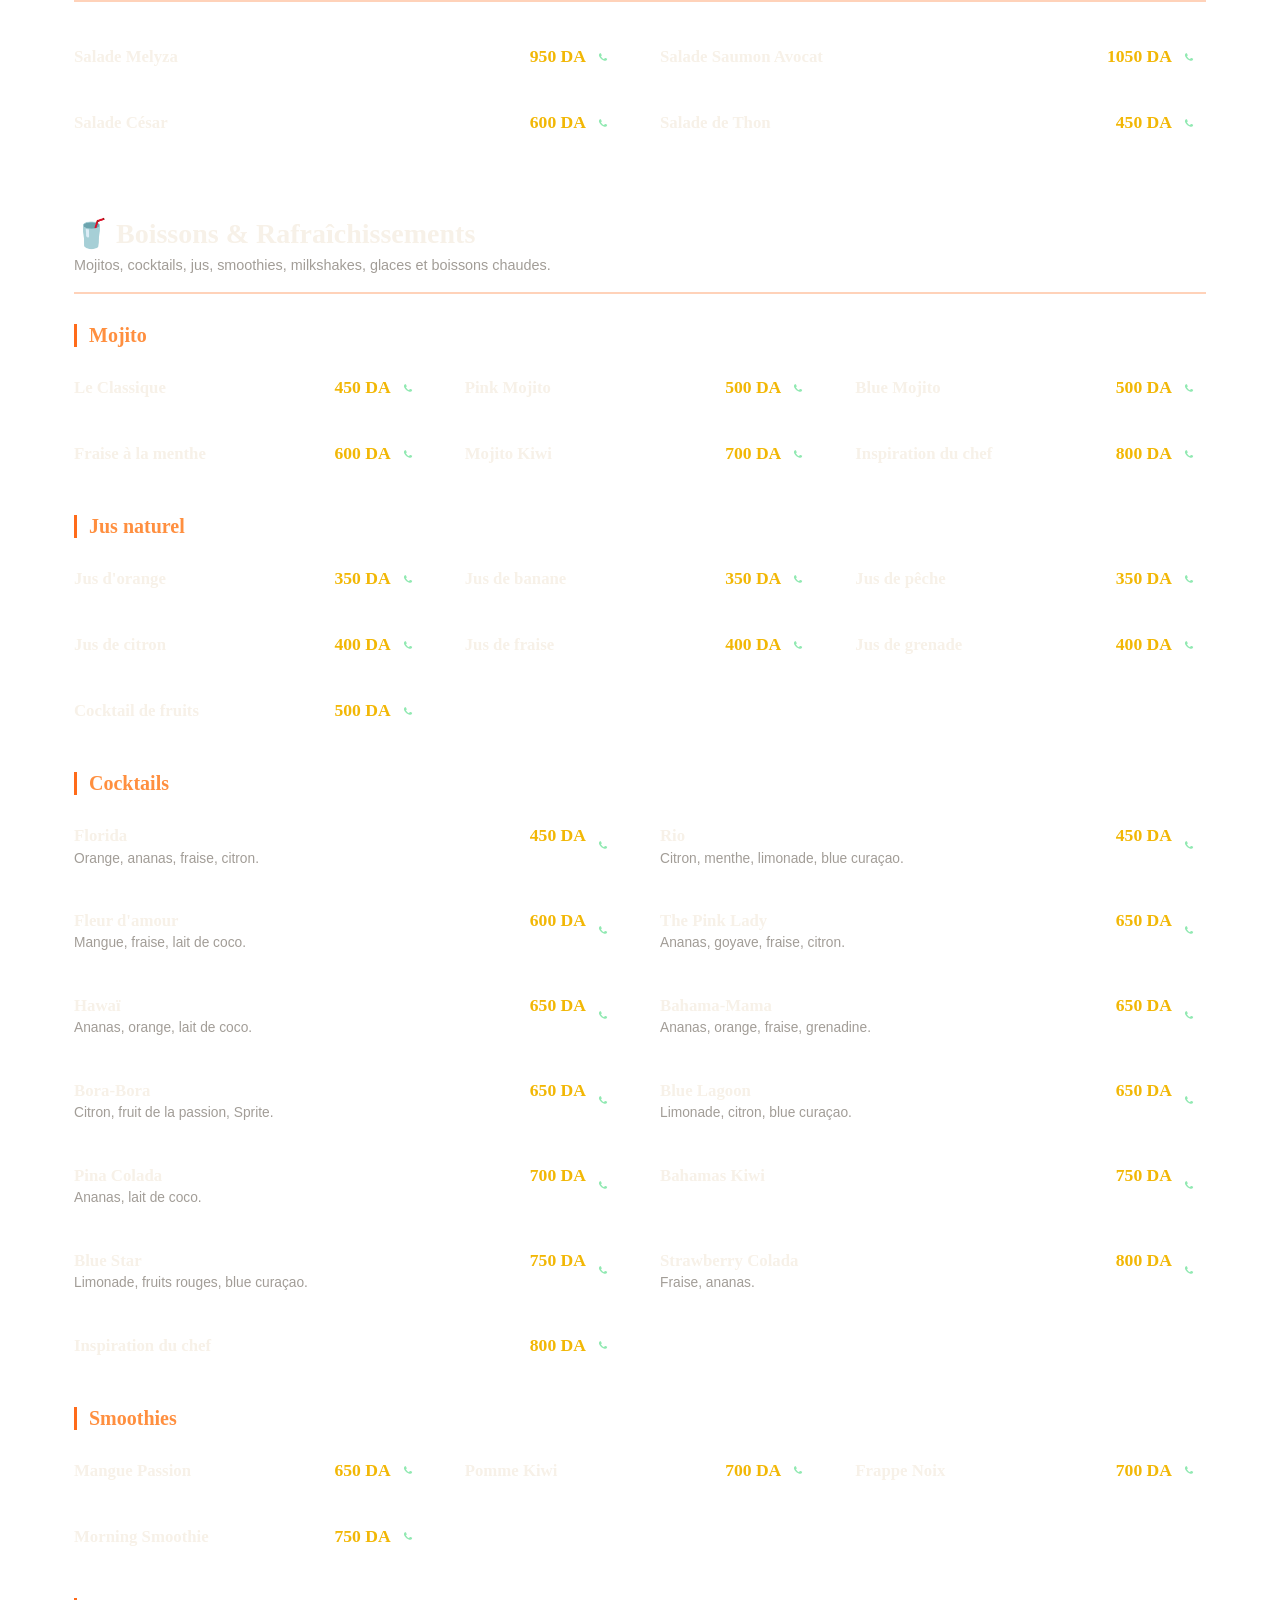
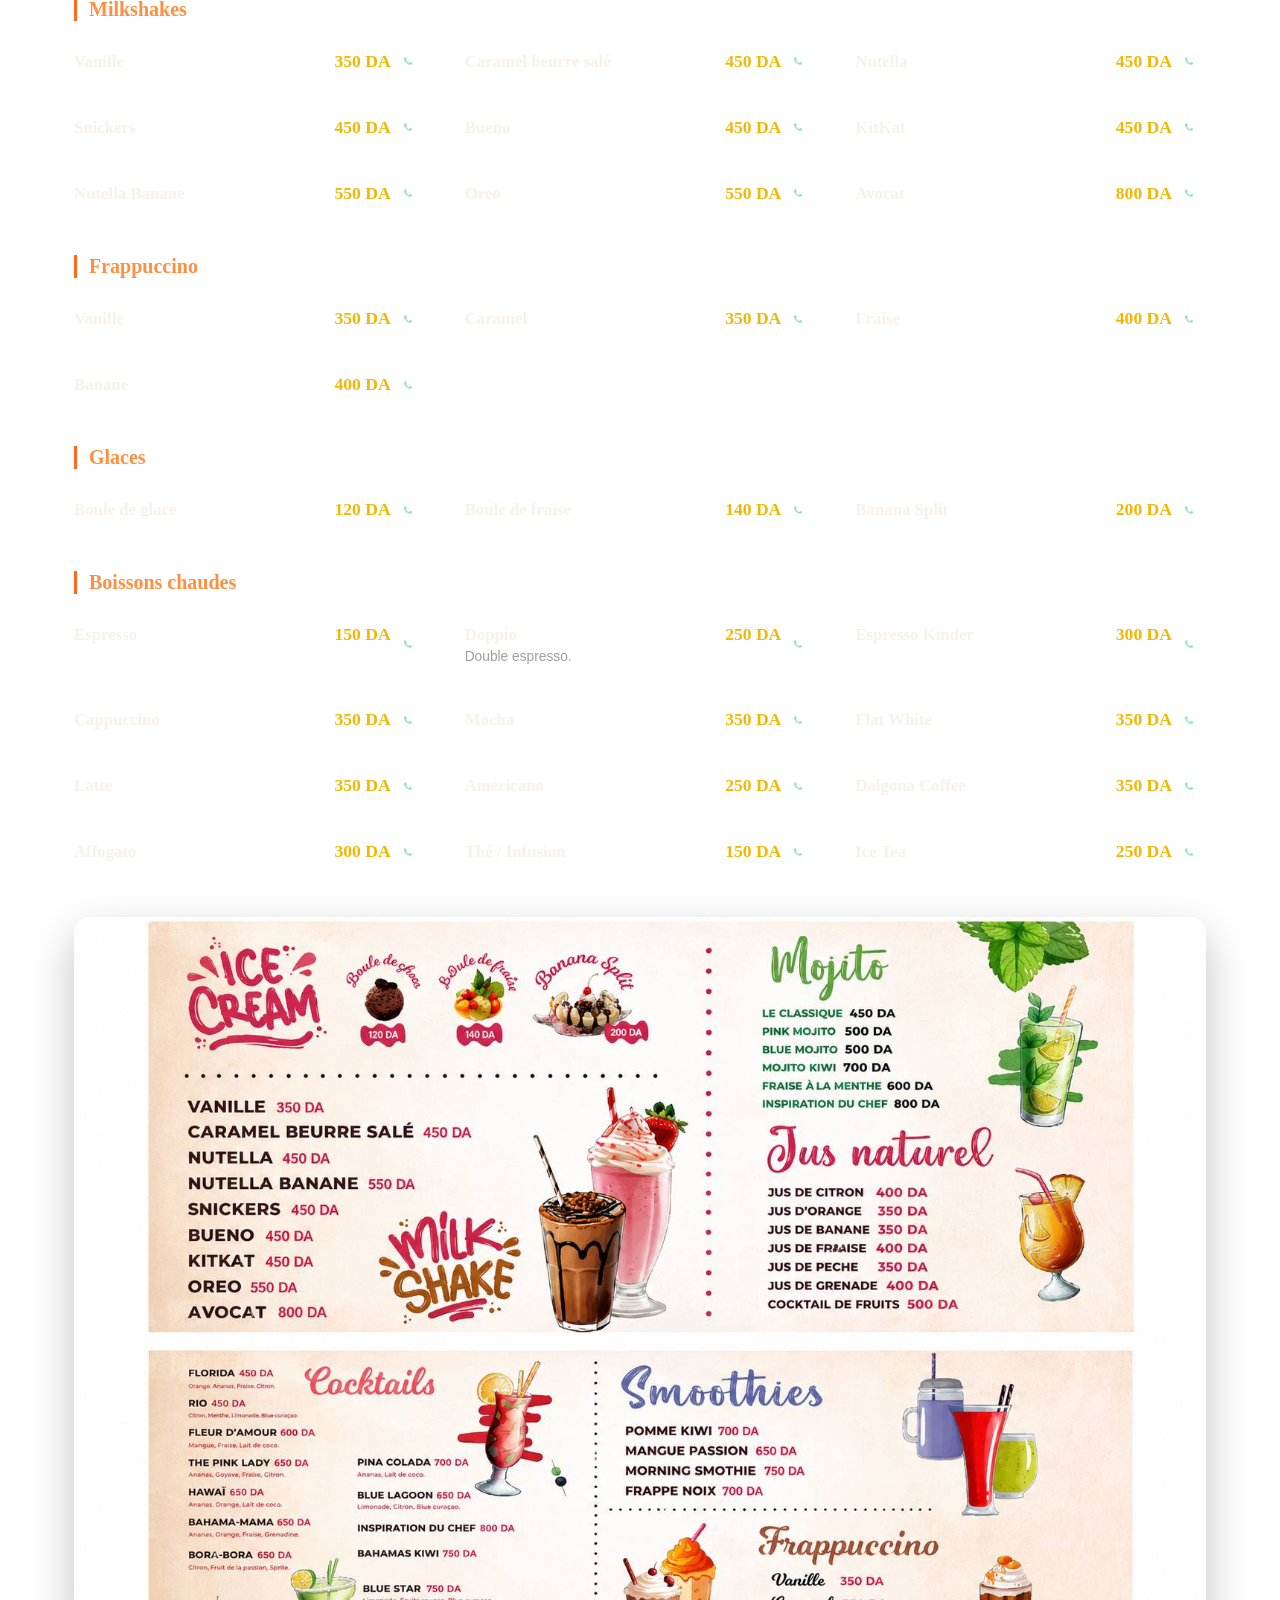
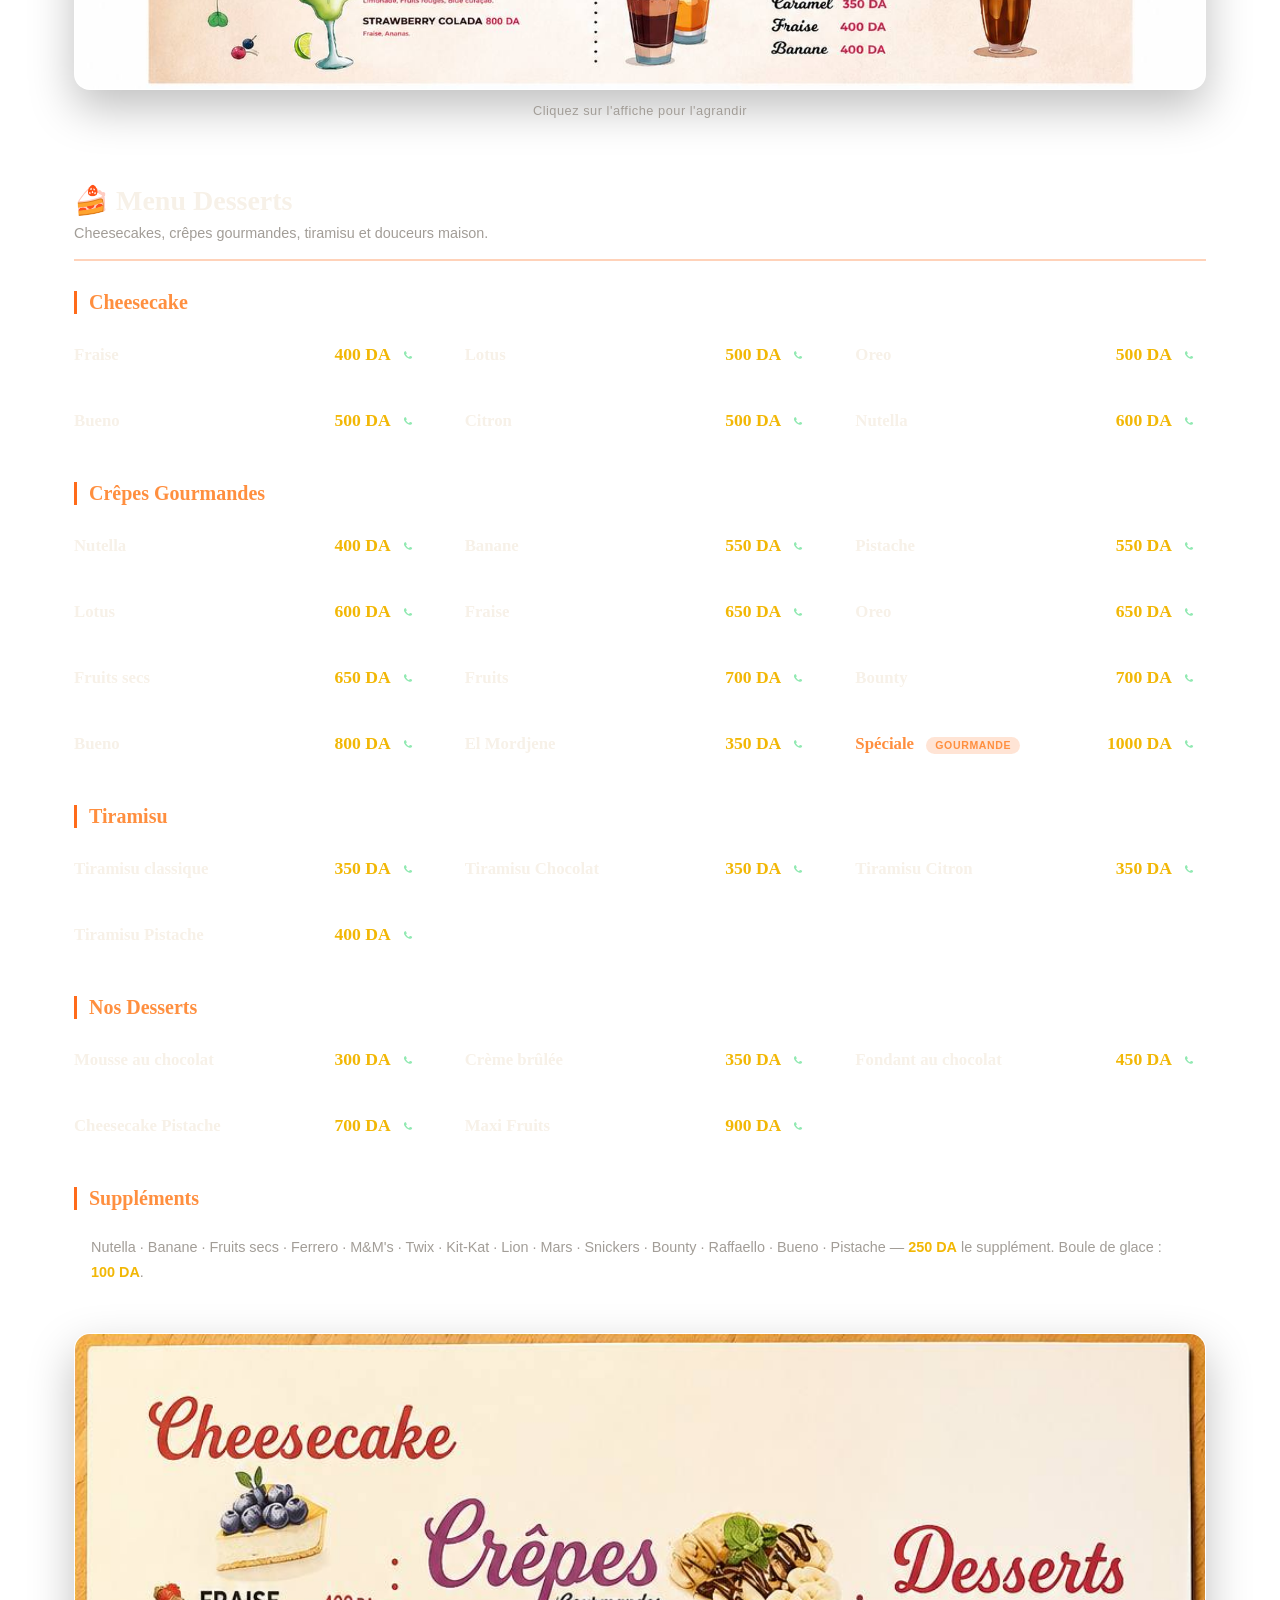
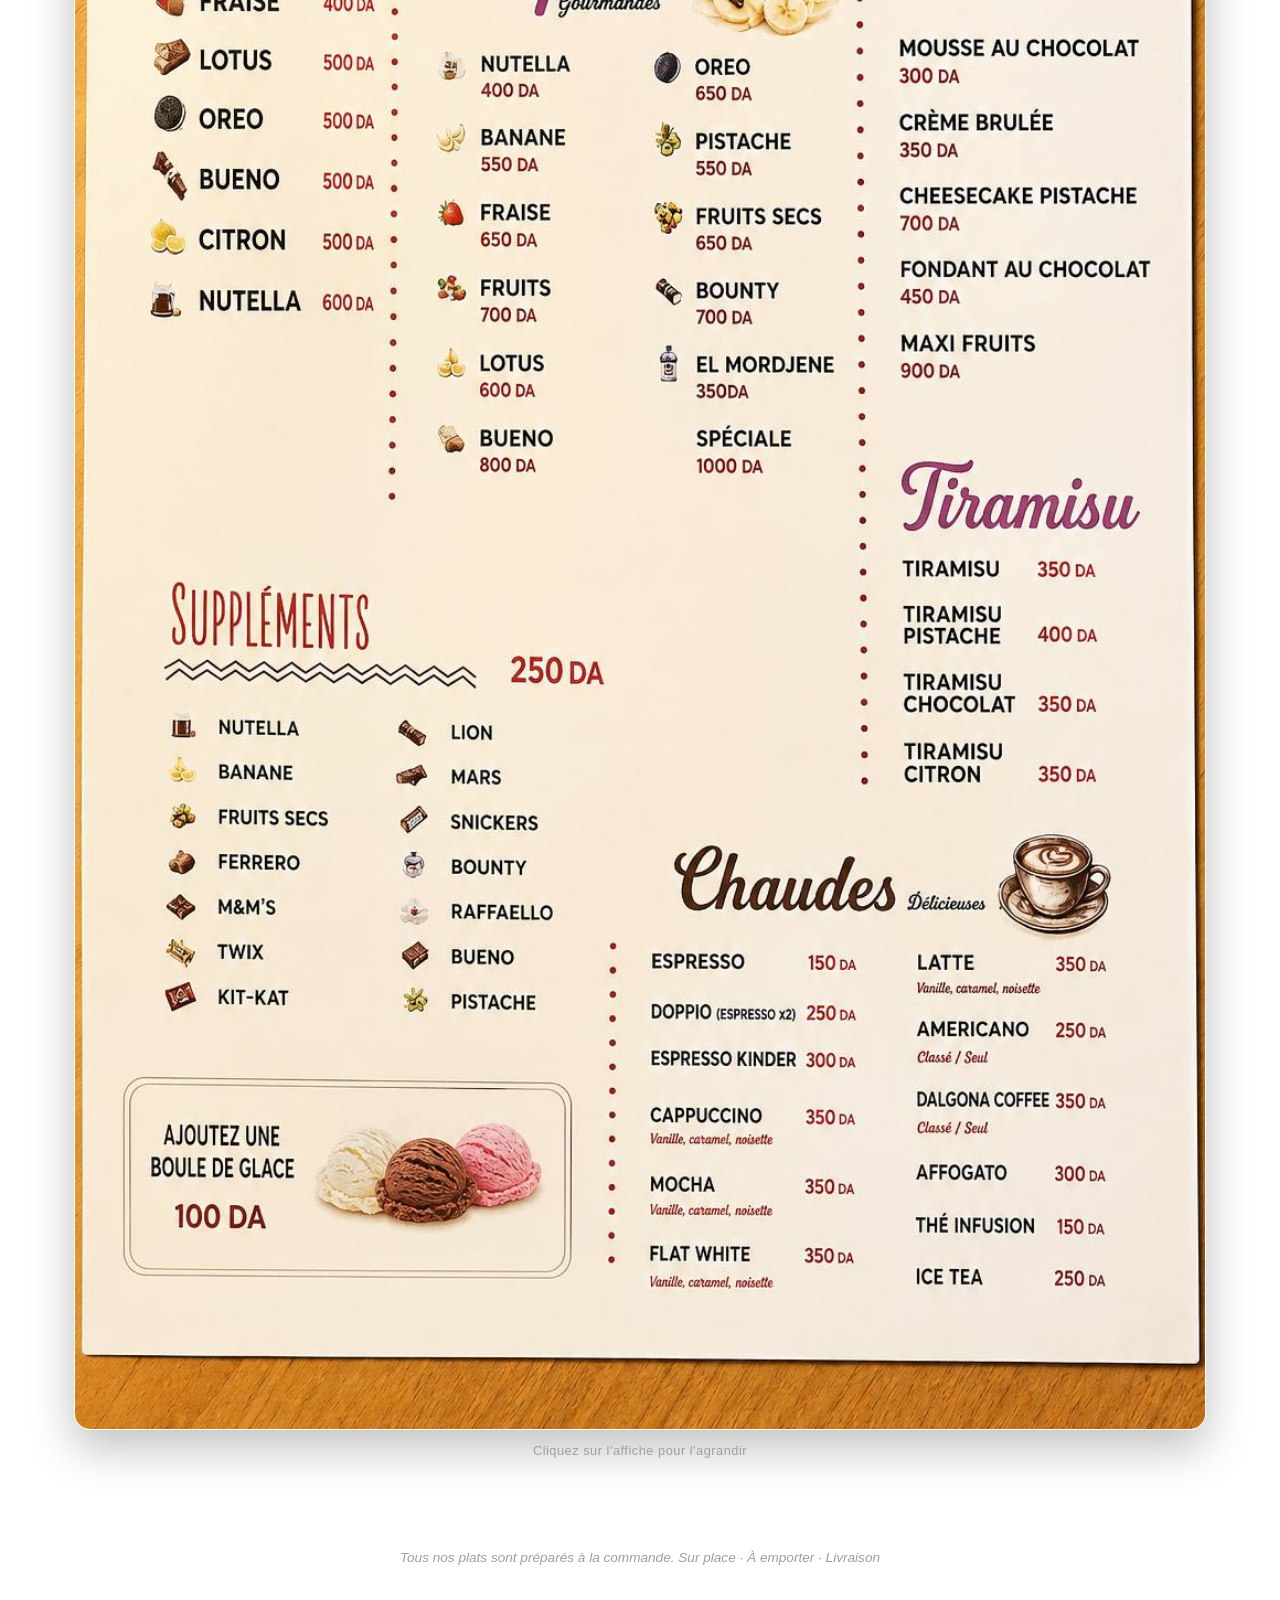
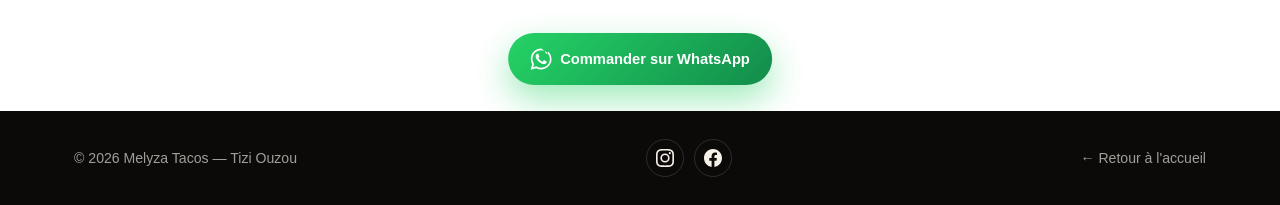
==== commit 56e9ea5d: "Affiche pizzas HD sous un nouveau nom (contourne les caches) + cache v3" ====
--- a/menu.html
+++ b/menu.html
@@ -381,7 +381,7 @@
         <figcaption>Cliquez sur l'affiche pour l'agrandir</figcaption>
       </figure>
       <figure class="menu-affiche">
-        <img src="images/menu-pizzas-2.jpg" alt="Affiche des nouvelles pizzas de Melyza Tacos" loading="lazy" />
+        <img src="images/menu-pizzas-2-hd.jpg" alt="Affiche des nouvelles pizzas de Melyza Tacos" loading="lazy" />
         <figcaption>Cliquez sur l'affiche pour l'agrandir</figcaption>
       </figure>
     </section>
